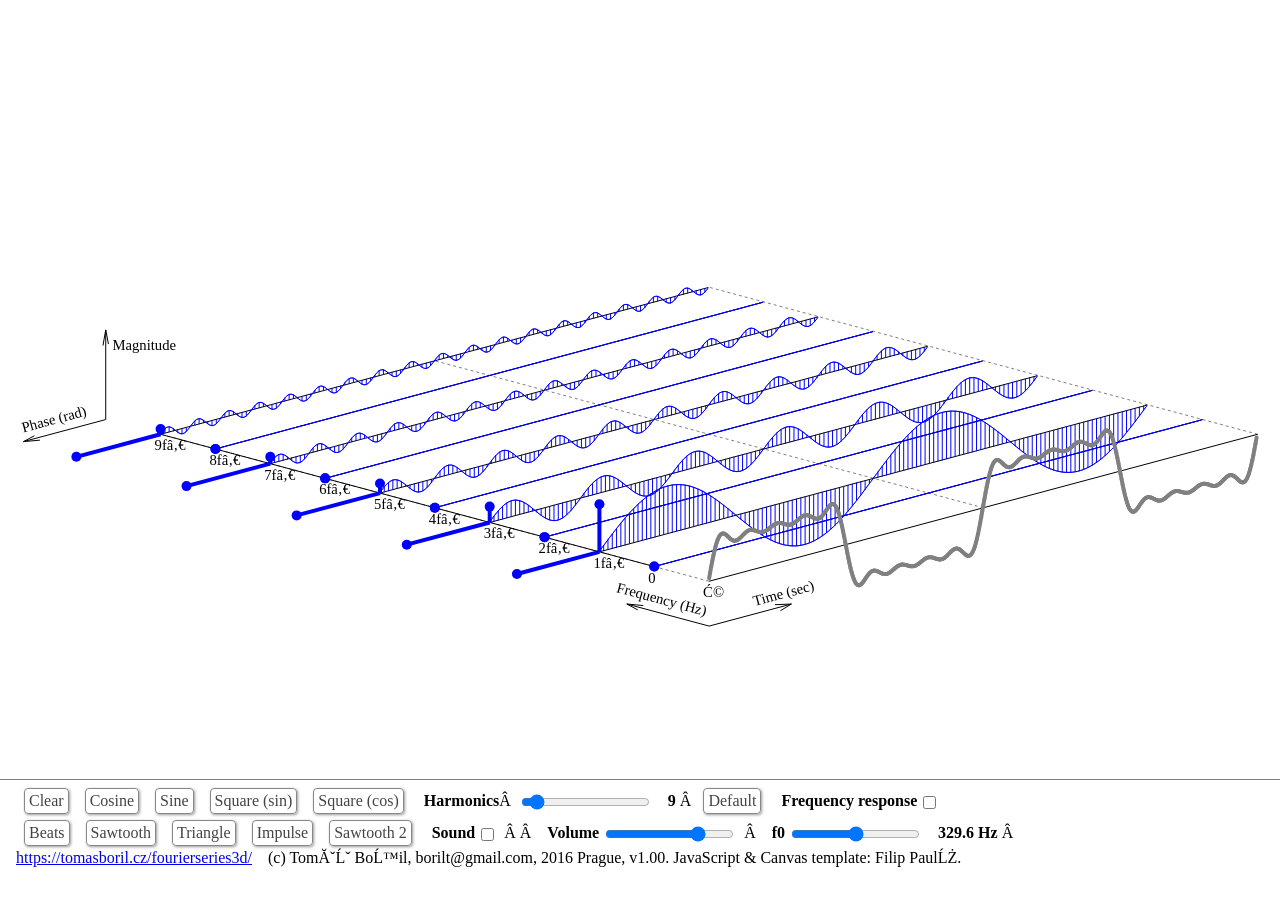
==== index.html @ 2957f72f "Create index.html" ====
<!DOCTYPE html>
<html>
    <head>
        <meta charset="UTF-8">
        <meta name="viewport" content="initial-scale=0.5">

		<style>
      * {
	margin: 0px;
	padding: 0px;
}

html, body {
	overflow: hidden;
}

label {
	display: inline-block;
	font-weight: bold;
	padding-left: 12px;
	/*width: 80px;*/  /* 120px */
}

label_normal {
	display: inline-block;
	font-weight: normal;
	padding-left: 12px;
}
a1 {
	display: inline-block;
	margin: 3px 8px;
	padding: 3px 4px;
	border: 1px solid #888;
	border-radius: 4px;
	box-shadow: 1px 1px 3px rgba(0,0,0,0.4);
	cursor: default;
	color: #444;
	text-decoration: none;
}
a1:hover {
	box-shadow: 1px 1px 1px rgba(0,0,0,0.8);	
	background-color: #eee;
	color: black;
}

a2 {
	display: inline-block;
	margin: 3px 8px;
	padding: 3px 40px;
	border: 1px solid #888;
	border-radius: 4px;
	box-shadow: 1px 1px 3px rgba(0,0,0,0.4);
	cursor: default;

	background-color: #eee;
	color: #444;
	text-decoration: none;
}
a2:hover {
	box-shadow: 1px 1px 1px rgba(0,0,0,0.8);
	background-color: #ddd;
	color: black;
}

input {
	margin: 3px 6px;
	vertical-align:middle;
}

.controlPanel {
	border-top: 1px solid rgba(0,0,0,0.5);
	padding: 5px 16px;
}
    </style>  
      
        <title>Fourier 3D interactive</title>
    </head>
    <body>
        <div id="main"></div>
		<script>
var Jazyk_cesky = 1;
var Jazyk_anglicky = 2;
var jazyk = Jazyk_anglicky;
var tutorialOn = false;
var tutorialLesson = 0;
		</script>
        <script charset="utf-8">
          !(function (e) {
  function t(n) {
    if (a[n]) return a[n].exports;
    var i = (a[n] = { exports: {}, id: n, loaded: !1 });
    return e[n].call(i.exports, i, i.exports, t), (i.loaded = !0), i.exports;
  }
  var a = {};
  return (t.m = e), (t.c = a), (t.p = ""), t(0);
})([
  function (e, t, a) {
    "use strict";
    function n(e) {
      return e && e.__esModule ? e : { default: e };
    }
    function i() {
      tn &&
        ((Ra = new tn()),
        (an = Ra.sampleRate),
        (lblFs.textContent = "fs: " + an + " Hz"),
        (qa = Ra.createOscillator()),
        (Ze = !!qa),
        (Ea = Ra.createGain()),
        Ea.connect(Ra.destination),
        qa.connect(Ea),
        Ea.gain.setValueAtTime(-1, Ra.currentTime),
        (Be = !1)),
        Ze &&
          ((Ve = !1),
          c(),
          Ea.gain.linearRampToValueAtTime(1, Ra.currentTime + qe),
          qa.connect(Ra.destination),
          qa.start());
    }
    function l() {
      Ze &&
        (Ne
          ? ((Be = !1),
            Ea.gain.setValueAtTime(-1, Ra.currentTime),
            f(),
            Ea.gain.linearRampToValueAtTime(1, Ra.currentTime + qe))
          : (Be ||
              (Ea.gain.setValueAtTime(1, Ra.currentTime),
              Ea.gain.linearRampToValueAtTime(-1, Ra.currentTime + Ee)),
            (Be = !0)));
    }
    function r(e) {
      return 0 == e ? 0 : Math.pow(10, (rn * (e - ln)) / 20);
    }
    function o(e) {
      if (e < 1e-10) return 0;
      var t = Math.round((20 * Math.log10(e)) / rn + ln);
      return t < 0 && (t = 0), t > ln && (t = ln), t;
    }
    function s(e) {
      return 440 * Math.pow(2, (1 * (e - 30)) / 12);
    }
    function f() {
      c();
    }
    function c() {
      if (gn) return void ee();
      if (nn * (Et - 1) >= an / 2)
        return (
          (Et = Math.floor(an / 2.000001 / nn + 1)),
          (La = Et),
          (lblHarmonicke.textContent = Et - 1),
          (harmonicSlider.value = Et),
          void v()
        );
      for (var e = 1.2, t = !1, a = 0, n = 0.9999999999, i = 0; i < bt; i++)
        Ge && De
          ? (Mt[2 * i] = (Tt[i] / bt / e) * on)
          : (Mt[2 * i] = (St[i] / bt / e) * on),
          (Mt[2 * i + 1] = 0),
          Mt[2 * i] * bt > n
            ? ((t = !0), (a = Math.max(a, Mt[2 * i] * bt)))
            : Mt[2 * i] * bt < -n &&
              ((t = !0), (a = Math.max(a, -Mt[2 * i] * bt)));
      if (t) {
        (on = (on / a) * n * n), (volumeSlider.value = o(on));
        for (var l = 0; l < bt; l++)
          Ge
            ? (Mt[2 * l] = (Tt[l] / bt / e) * on)
            : (Mt[2 * l] = (St[l] / bt / e) * on),
            (Mt[2 * l + 1] = 0);
      }
      Ct.transform(Mt, !1), (qa.frequency.value = nn);
      var r = new Float32Array(Et),
        s = new Float32Array(Et);
      (r[0] = 0), (s[0] = 0);
      for (var f = 1; f < Et; f++) (r[f] = Mt[2 * f]), (s[f] = Mt[2 * f + 1]);
      var c = Ra.createPeriodicWave(r, s, { disableNormalization: !0 });
      qa.setPeriodicWave(c);
    }
    function u(e, t, a) {
      e.beginPath(), e.moveTo(t[0], t[1]), e.lineTo(a[0], a[1]), e.stroke();
    }
    function y() {
      (Wt = Le.default.getWidth()),
        (Ft = Le.default.getHeight()),
        sn ||
          ((Za = document.createElement("canvas")),
          (Za.width = Wt),
          (Za.height = Ft),
          (sn = !0),
          (Dt = Wt),
          (Ht = Ft)),
        (Dt == Wt && Ht == Ft) ||
          ((Dt = Wt), (Ht = Ft), (Za.width = Wt), (Za.height = Ft));
      var e = Za.getContext("2d");
      if (
        ((e.fillStyle = et),
        e.beginPath(),
        e.rect(0, 0, Wt, Ft),
        e.fill(),
        Ot !== !1)
      ) {
        var t,
          a,
          n,
          i,
          l = e.getLineDash();
        e.setLineDash([3, 3]), (e.strokeStyle = lt);
        for (var r = 0; r <= Vt; r++)
          (t = I(($t / Vt) * r, 0, 0)),
            (a = I(($t / Vt) * r, $t * (Zt / qt), 0)),
            u(e, [t.X, t.Y], [a.X, a.Y]);
        e.setLineDash(l);
        var o = I(0, 0, 0),
          s = I($t, 0, 0),
          f = I(0, $t / qt, 0),
          c = I($t, $t / qt, 0),
          y = I(0, $t, 0);
        tutorialOn && 14 == tutorialLesson && (y = I(0, $t + ea, 0)),
          (e.strokeStyle = rt),
          u(e, [o.X, o.Y], [s.X, s.Y]),
          u(e, [f.X, f.Y], [c.X, c.Y]),
          u(e, [f.X, f.Y], [y.X, y.Y]);
        var v, p, z, Y, g, X, m, b, w, P;
        if (
          ((v = I(0, 0, ta * na)),
          (p = I($t, 0, ta * na)),
          (z = I($t, 0, -ta * na)),
          (Y = I(0, 0, -ta * na)),
          (g = I($t / 2, 0, ta * na)),
          (X = I($t / 2, 0, -ta * na)),
          (m = I($t / 4, 0, ta * na)),
          (b = I($t / 4, 0, -ta * na)),
          (w = I((3 * $t) / 4, 0, ta * na)),
          (P = I((3 * $t) / 4, 0, -ta * na)),
          (fa[0] = v.X),
          (ca[0] = v.Y),
          (fa[1] = p.X),
          (ca[1] = p.Y),
          (fa[2] = z.X),
          (ca[2] = z.Y),
          (fa[3] = Y.X),
          (ca[3] = Y.Y),
          da)
        ) {
          (e.strokeStyle = at),
            u(e, [v.X, v.Y], [p.X, p.Y]),
            u(e, [p.X, p.Y], [z.X, z.Y]),
            u(e, [z.X, z.Y], [Y.X, Y.Y]),
            u(e, [Y.X, Y.Y], [v.X, v.Y]);
          var _ = e.getLineDash();
          e.setLineDash([3, 3]),
            u(e, [g.X, g.Y], [X.X, X.Y]),
            u(e, [m.X, m.Y], [b.X, b.Y]),
            u(e, [w.X, w.Y], [P.X, P.Y]),
            e.setLineDash(_);
        }
        var j = e.lineCap;
        e.lineCap = "round";
        for (var J = $t / bt / Vt, T = 1; T <= Zt; T++) {
          1 != T &&
            ((t = I(0, (T / qt) * $t, 0)),
            (a = I((bt * Vt - 1) * J, (T / qt) * $t, 0)),
            (e.strokeStyle = rt),
            u(e, [t.X, t.Y], [a.X, a.Y]));
          var x;
          (x =
            T == Zt && Et > qt && (!tutorialOn || 14 != tutorialLesson)
              ? Ja
              : _a[T - 1]),
            (e.strokeStyle = it),
            (t = I(0, 0, 0));
          for (var A = 0; A < Vt; A++)
            for (var L = 0; L < bt; L++)
              0 === A &&
                0 === L &&
                (t = I((A * bt + L) * J, (T / qt) * $t, ta * x[L])),
                (a = I((A * bt + L) * J, (T / qt) * $t, ta * x[L])),
                u(e, [t.X, t.Y], [a.X, a.Y]),
                (t = a),
                L % (bt / Gt) === 0 &&
                  ((n = I((A * bt + L) * J, (T / qt) * $t, 0)),
                  u(e, [n.X, n.Y], [a.X, a.Y]));
        }
        (e.lineCap = j),
          (e = h(e)),
          (t = I(0, 0, 0)),
          (e.strokeStyle = nt),
          (j = e.lineCap);
        var C = e.lineWidth;
        (e.lineCap = "round"), (e.lineWidth = Ut);
        for (var W = 0; W < Vt; W++)
          for (var F = 0; F < bt; F++)
            0 !== W || 0 !== F
              ? ((a = I((W * bt + F) * J, 0, ta * Pa[F])),
                u(e, [t.X, t.Y], [a.X, a.Y]),
                (t = a))
              : (t = I((W * bt + F) * J, 0, ta * Pa[F]));
        (e.lineCap = j),
          (e.lineWidth = C),
          (e.strokeStyle = ot),
          (e.fillStyle = ot),
          (e.font = Qe),
          e.fillText("Ć©", o.X - st * ea, o.Y + ft * ea),
          (t = I(0, 0, -0.6 * ea)),
          (a = I(1.5 * ea, 0, -0.6 * ea)),
          (n = I(1.5 * ea - 0.2 * ea, 0, -0.6 * ea - 0.05 * ea)),
          (i = I(1.5 * ea - 0.3 * ea, 0, -0.6 * ea + 0.05 * ea)),
          (e.strokeStyle = ot),
          u(e, [t.X, t.Y], [a.X, a.Y]),
          u(e, [a.X, a.Y], [n.X, n.Y]),
          u(e, [a.X, a.Y], [i.X, i.Y]),
          e.save(),
          e.translate(i.X, i.Y),
          e.rotate((-15 / 180) * Math.PI);
        var D = "";
        jazyk == Jazyk_anglicky
          ? (D = "Time (sec)")
          : jazyk == Jazyk_cesky && (D = "ÄŚas (s)"),
          e.fillText(D, -100 * ea, -20 * ea),
          e.restore(),
          (t = I(0, 0, -0.6 * ea)),
          (a = I(0, 1.5 * ea, -0.6 * ea)),
          (n = I(-0.1 * ea, 1.5 * ea - 0.3 * ea, -0.6 * ea)),
          (i = I(0.1 * ea, 1.5 * ea - 0.2 * ea, -0.6 * ea)),
          (e.strokeStyle = ot),
          u(e, [t.X, t.Y], [a.X, a.Y]),
          u(e, [a.X, a.Y], [n.X, n.Y]),
          u(e, [a.X, a.Y], [i.X, i.Y]),
          e.save(),
          e.translate(i.X, i.Y),
          e.rotate((15 / 180) * Math.PI);
        var H = "";
        jazyk == Jazyk_anglicky
          ? (H = "Frequency (Hz)")
          : jazyk == Jazyk_cesky && (H = "Frekvence (Hz)"),
          e.fillText(H, -150 * ea, -30 * ea),
          e.restore(),
          (t = I(0, $t + ea, 0)),
          (a = I(0, $t + ea, 1.2 * ea)),
          (n = I(0 - 0.05 * ea, $t + ea, 1.2 * ea - 0.2 * ea)),
          (i = I(0 + 0.05 * ea, $t + ea, 1.2 * ea - 0.2 * ea)),
          (e.strokeStyle = ot),
          u(e, [t.X, t.Y], [a.X, a.Y]),
          u(e, [a.X, a.Y], [n.X, n.Y]),
          u(e, [a.X, a.Y], [i.X, i.Y]);
        var O = "";
        jazyk == Jazyk_anglicky
          ? (O = "Magnitude")
          : jazyk == Jazyk_cesky && (O = "Amplituda"),
          e.fillText(O, i.X + 20 * ea, i.Y + 30 * ea),
          (t = I(0, $t + ea, 0)),
          (a = I(-1.5 * ea, $t + ea, 0)),
          (n = I(-1.5 * ea + 0.2 * ea, $t + ea - 0.1 * ea, 0)),
          (i = I(-1.5 * ea + 0.3 * ea, $t + ea + 0.1 * ea, 0)),
          (e.strokeStyle = ot),
          u(e, [t.X, t.Y], [a.X, a.Y]),
          u(e, [a.X, a.Y], [n.X, n.Y]),
          u(e, [a.X, a.Y], [i.X, i.Y]),
          e.save(),
          e.translate(i.X, i.Y),
          e.rotate((-15 / 180) * Math.PI);
        var R = "";
        if (
          (jazyk == Jazyk_anglicky
            ? (R = "Phase (rad)")
            : jazyk == Jazyk_cesky && (R = "FĂˇze (rad)"),
          e.fillText(R, -50 * ea, -30 * ea),
          e.restore(),
          tutorialOn &&
            ((e.font = $e),
            De
              ? e.fillText(Rt, o.X, Ft / 2)
              : e.fillText(Rt, o.X - 100, Ft - 20),
            (e.font = Qe)),
          De &&
            ((e = k(e)),
            (l = e.getLineDash()),
            e.setLineDash([3, 3]),
            (e.strokeStyle = Xt),
            (t = I(0, $t * (1 / Aa), 0, 2)),
            (a = I(0, $t * (Ca / Aa), 0, 2)),
            u(e, [t.X, t.Y], [a.X, a.Y]),
            e.setLineDash(l),
            (f = I(0, $t / Aa, 0, 2)),
            (y = I(0, $t, 0, 2)),
            (e.strokeStyle = mt),
            u(e, [f.X, f.Y], [y.X, y.Y])),
          De)
        ) {
          (l = e.getLineDash()), e.setLineDash([3, 3]), (e.strokeStyle = vt);
          for (var q = 0; q <= Vt; q++)
            (t = I(($t / Vt) * q, 0, 0, 3)),
              (a = I(($t / Vt) * q, $t * (Zt / qt), 0, 3)),
              u(e, [t.X, t.Y], [a.X, a.Y]);
          e.setLineDash(l),
            (o = I(0, 0, 0, 3)),
            (s = I($t, 0, 0, 3)),
            (f = I(0, $t / qt, 0, 3)),
            (c = I($t, $t / qt, 0, 3)),
            (y = I(0, $t, 0, 3)),
            (e.strokeStyle = pt),
            u(e, [o.X, o.Y], [s.X, s.Y]),
            u(e, [f.X, f.Y], [c.X, c.Y]),
            u(e, [f.X, f.Y], [y.X, y.Y]),
            (j = e.lineCap),
            (e.lineCap = "round"),
            (J = $t / bt / Vt);
          for (var E = 1; E <= Zt; E++) {
            1 != E &&
              ((t = I(0, (E / qt) * $t, 0, 3)),
              (a = I((bt * Vt - 1) * J, (E / qt) * $t, 0, 3)),
              (e.strokeStyle = pt),
              u(e, [t.X, t.Y], [a.X, a.Y])),
              (x = E == Zt && Et > qt ? At : xt[E - 1]),
              (e.strokeStyle = dt),
              (t = I(0, 0, 0, 3));
            for (var Z = 0; Z < Vt; Z++)
              for (var V = 0; V < bt; V++)
                0 === Z &&
                  0 === V &&
                  (t = I((Z * bt + V) * J, (E / qt) * $t, ta * x[V], 3)),
                  (a = I((Z * bt + V) * J, (E / qt) * $t, ta * x[V], 3)),
                  u(e, [t.X, t.Y], [a.X, a.Y]),
                  (t = a),
                  V % (bt / Gt) === 0 &&
                    ((n = I((Z * bt + V) * J, (E / qt) * $t, 0, 3)),
                    u(e, [n.X, n.Y], [a.X, a.Y]));
          }
          (e.lineCap = j),
            (e = d(e)),
            (t = I(0, 0, 0, 3)),
            (e.strokeStyle = kt),
            (j = e.lineCap),
            (C = e.lineWidth),
            (e.lineCap = "round"),
            (e.lineWidth = Ut);
          for (var N = 0; N < Vt; N++)
            for (var B = 0; B < bt; B++)
              0 !== N || 0 !== B
                ? ((a = I((N * bt + B) * J, 0, ta * Tt[B], 3)),
                  u(e, [t.X, t.Y], [a.X, a.Y]),
                  (t = a))
                : (t = I((N * bt + B) * J, 0, ta * Tt[B], 3));
          (e.lineCap = j),
            (e.lineWidth = C),
            (e.strokeStyle = zt),
            (e.fillStyle = zt),
            (e.font = Qe),
            e.fillText("Ć©", o.X - st * ea, o.Y + ft * ea),
            (t = I(0, 0, -0.6 * ea, 3)),
            (a = I(1.5 * ea, 0, -0.6 * ea, 3)),
            (n = I(1.5 * ea - 0.2 * ea, 0, -0.6 * ea - 0.05 * ea, 3)),
            (i = I(1.5 * ea - 0.3 * ea, 0, -0.6 * ea + 0.05 * ea, 3)),
            (e.strokeStyle = zt),
            u(e, [t.X, t.Y], [a.X, a.Y]),
            u(e, [a.X, a.Y], [n.X, n.Y]),
            u(e, [a.X, a.Y], [i.X, i.Y]),
            e.save(),
            e.translate(i.X, i.Y),
            e.rotate((-15 / 180) * Math.PI),
            (D = ""),
            jazyk == Jazyk_anglicky
              ? (D = "Time (sec)")
              : jazyk == Jazyk_cesky && (D = "ÄŚas (s)"),
            e.fillText(D, -100 * ea, -20 * ea),
            e.restore(),
            (t = I(0, 0, -0.6 * ea, 3)),
            (a = I(0, 1.5 * ea, -0.6 * ea, 3)),
            (n = I(-0.1 * ea, 1.5 * ea - 0.3 * ea, -0.6 * ea, 3)),
            (i = I(0.1 * ea, 1.5 * ea - 0.2 * ea, -0.6 * ea, 3)),
            (e.strokeStyle = zt),
            u(e, [t.X, t.Y], [a.X, a.Y]),
            u(e, [a.X, a.Y], [n.X, n.Y]),
            u(e, [a.X, a.Y], [i.X, i.Y]),
            e.save(),
            e.translate(i.X, i.Y),
            e.rotate((15 / 180) * Math.PI),
            (H = ""),
            jazyk == Jazyk_anglicky
              ? (H = "Frequency (Hz)")
              : jazyk == Jazyk_cesky && (H = "Frekvence (Hz)"),
            e.fillText(H, -150 * ea, -30 * ea),
            e.restore(),
            (t = I(0, $t + ea, 0, 3)),
            (a = I(0, $t + ea, 1.2 * ea, 3)),
            (n = I(0 - 0.05 * ea, $t + ea, 1.2 * ea - 0.2 * ea, 3)),
            (i = I(0 + 0.05 * ea, $t + ea, 1.2 * ea - 0.2 * ea, 3)),
            (e.strokeStyle = zt),
            u(e, [t.X, t.Y], [a.X, a.Y]),
            u(e, [a.X, a.Y], [n.X, n.Y]),
            u(e, [a.X, a.Y], [i.X, i.Y]),
            (O = ""),
            jazyk == Jazyk_anglicky
              ? (O = "Magnitude")
              : jazyk == Jazyk_cesky && (O = "Amplituda"),
            e.fillText(O, i.X + 20 * ea, i.Y + 30 * ea),
            (t = I(0, $t + ea, 0, 3)),
            (a = I(-1.5 * ea, $t + ea, 0, 3)),
            (n = I(-1.5 * ea + 0.2 * ea, $t + ea - 0.1 * ea, 0, 3)),
            (i = I(-1.5 * ea + 0.3 * ea, $t + ea + 0.1 * ea, 0, 3)),
            (e.strokeStyle = zt),
            u(e, [t.X, t.Y], [a.X, a.Y]),
            u(e, [a.X, a.Y], [n.X, n.Y]),
            u(e, [a.X, a.Y], [i.X, i.Y]),
            e.save(),
            e.translate(i.X, i.Y),
            e.rotate((-15 / 180) * Math.PI),
            (R = ""),
            jazyk == Jazyk_anglicky
              ? (R = "Phase (rad)")
              : jazyk == Jazyk_cesky && (R = "FĂˇze (rad)"),
            e.fillText(R, -50 * ea, -30 * ea),
            e.restore();
        }
        if (He) {
          for (var G = 0; G < bt; G++)
            (Mt[2 * G] = St[G] / bt), (Mt[2 * G + 1] = 0);
          Ct.transform(Mt, !1), (Y = I(0, 0, 0.2));
          for (var K = 0; K < Et; K++) {
            var U = 2 * S(Mt[2 * K], Mt[2 * K + 1]),
              Q = M(Mt[2 * K], Mt[2 * K + 1]);
            Q < 0 ? (Q += 2 * Math.PI) : Q >= 2 * Math.PI && (Q -= 2 * Math.PI),
              e.fillText(
                "a(" +
                  K.toString() +
                  ") = " +
                  U.toFixed(5) +
                  "    ph(" +
                  K.toString() +
                  ") = " +
                  (Q / Math.PI).toFixed(5) +
                  "Ď€",
                20,
                Y.Y + 15 * (K + 1)
              );
          }
        }
        var $ = Le.default.context;
        $.drawImage(Za, 0, 0);
      }
    }
    function h(e) {
      var t, a, n, i, l, r, o;
      e.font = Qe;
      for (var s, f = 1; f <= Zt; f++) {
        if (
          ((s =
            tutorialOn && 14 == tutorialLesson && f > 1
              ? (1 << (f - 2)) + 1
              : f),
          (t = I(0, (f / qt) * $t, 0)),
          !(f == Zt && Et > qt) || (tutorialOn && 14 == tutorialLesson))
        ) {
          if (
            ((a = I(0, (f / qt) * $t, ta * wt[s - 1])),
            (n = I(((-Pt[s - 1] / Math.PI) * $t) / qt, (f / qt) * $t, 0)),
            f - 1 == ua && f - 1 != ya)
          ) {
            f - 1 == ya
              ? ((e.strokeStyle = at), (e.fillStyle = at))
              : ((e.strokeStyle = tt), (e.fillStyle = tt)),
              e.beginPath(),
              e.arc(n.X, n.Y, Qt / 2, 0, 2 * Math.PI),
              e.fill();
            var c = e.lineWidth;
            (e.lineWidth = Ut),
              u(e, [t.X, t.Y], [n.X, n.Y]),
              (e.lineWidth = c),
              f - 1 == ua
                ? ((e.strokeStyle = at), (e.fillStyle = at))
                : ((e.strokeStyle = tt), (e.fillStyle = tt)),
              e.beginPath(),
              e.arc(a.X, a.Y, Qt / 2, 0, 2 * Math.PI),
              e.fill(),
              (c = e.lineWidth),
              (e.lineWidth = Ut),
              u(e, [t.X, t.Y], [a.X, a.Y]),
              (e.lineWidth = c);
          } else {
            f - 1 == ua
              ? ((e.strokeStyle = at), (e.fillStyle = at))
              : ((e.strokeStyle = tt), (e.fillStyle = tt)),
              e.beginPath(),
              e.arc(a.X, a.Y, Qt / 2, 0, 2 * Math.PI),
              e.fill();
            var y = e.lineWidth;
            (e.lineWidth = Ut),
              u(e, [t.X, t.Y], [a.X, a.Y]),
              (e.lineWidth = y),
              f - 1 == ya
                ? ((e.strokeStyle = at), (e.fillStyle = at))
                : ((e.strokeStyle = tt), (e.fillStyle = tt)),
              e.beginPath(),
              e.arc(n.X, n.Y, Qt / 2, 0, 2 * Math.PI),
              e.fill(),
              (y = e.lineWidth),
              (e.lineWidth = Ut),
              u(e, [t.X, t.Y], [n.X, n.Y]),
              (e.lineWidth = y);
          }
          (i = I(0, ((f + aa) / qt) * $t, 0)),
            (l = I(0, ((f - aa) / qt) * $t, 0)),
            (r = I(0, ((f - aa) / qt) * $t, ta * na)),
            (o = I(0, ((f + aa) / qt) * $t, ta * na)),
            (ia[f - 1][0] = i.X),
            (la[f - 1][0] = i.Y),
            (ia[f - 1][1] = l.X),
            (la[f - 1][1] = l.Y),
            (ia[f - 1][2] = r.X),
            (la[f - 1][2] = r.Y),
            (ia[f - 1][3] = o.X),
            (la[f - 1][3] = o.Y),
            yt &&
              f - 1 == ua &&
              ((e.strokeStyle = at),
              (e.fillStyle = at),
              u(e, [i.X, i.Y], [l.X, l.Y]),
              u(e, [l.X, l.Y], [r.X, r.Y]),
              u(e, [r.X, r.Y], [o.X, o.Y]),
              u(e, [o.X, o.Y], [i.X, i.Y]),
              e.fillText(wt[f - 1].toFixed(3), i.X, l.Y - 4 * (i.Y - l.Y))),
            1 == f && (ba = na / (i.Y - o.Y) / ma),
            (i = I(0, ((f + aa) / qt) * $t, 0)),
            (l = I(0, ((f - aa) / qt) * $t, 0)),
            (r = I((-2 * $t) / qt, ((f - aa) / qt) * $t, 0)),
            (o = I((-2 * $t) / qt, ((f + aa) / qt) * $t, 0)),
            (ra[f - 1][0] = i.X),
            (oa[f - 1][0] = i.Y),
            (ra[f - 1][1] = l.X),
            (oa[f - 1][1] = l.Y),
            (ra[f - 1][2] = r.X),
            (oa[f - 1][2] = r.Y),
            (ra[f - 1][3] = o.X),
            (oa[f - 1][3] = o.Y),
            yt &&
              f - 1 == ya &&
              ((e.strokeStyle = at),
              (e.fillStyle = at),
              u(e, [i.X, i.Y], [l.X, l.Y]),
              u(e, [l.X, l.Y], [r.X, r.Y]),
              u(e, [r.X, r.Y], [o.X, o.Y]),
              u(e, [o.X, o.Y], [i.X, i.Y]),
              e.fillText(
                (Pt[f - 1] / Math.PI).toFixed(3) + "Ď€",
                o.X,
                r.Y - 2 * (o.Y - r.Y)
              )),
            1 == f && (Sa = (2 * Math.PI) / (i.X - o.X) / ma);
        }
        e.fillStyle = ot;
        var h;
        (h =
          1 == f
            ? "0"
            : (!tutorialOn || 14 != tutorialLesson) && f == Zt && Et > qt
            ? "Ć©" + qt.toString() + "-" + (Et - 1).toString() + "fâ‚€"
            : (s - 1).toString() + "fâ‚€"),
          f == Zt && Et > qt
            ? e.fillText(h, t.X - ct * ea, t.Y + ut * ea)
            : e.fillText(h, t.X - st * ea, t.Y + ft * ea);
      }
      return e;
    }
    function k(e) {
      var t, a, n, i, l, r, o;
      e.font = Qe;
      for (var s = 1; s <= Ca; s++) {
        if (
          ((t = I(0, (s / Aa) * $t, 0, 2)),
          (a = I(0, (s / Aa) * $t, ta * xa[s - 1], 2)),
          (n = I(((-Ia[s - 1] / Math.PI) * $t) / Aa, (s / Aa) * $t, 0, 2)),
          s - 1 == Ga && s - 1 != Ka)
        ) {
          s - 1 == Ka
            ? ((e.strokeStyle = gt), (e.fillStyle = gt))
            : ((e.strokeStyle = Yt), (e.fillStyle = Yt)),
            e.beginPath(),
            e.arc(n.X, n.Y, Qt / 2, 0, 2 * Math.PI),
            e.fill();
          var f = e.lineWidth;
          (e.lineWidth = Ut),
            u(e, [t.X, t.Y], [n.X, n.Y]),
            (e.lineWidth = f),
            s - 1 == Ga
              ? ((e.strokeStyle = gt), (e.fillStyle = gt))
              : ((e.strokeStyle = Yt), (e.fillStyle = Yt)),
            e.beginPath(),
            e.arc(a.X, a.Y, Qt / 2, 0, 2 * Math.PI),
            e.fill(),
            (f = e.lineWidth),
            (e.lineWidth = Ut),
            u(e, [t.X, t.Y], [a.X, a.Y]),
            (e.lineWidth = f);
        } else {
          s - 1 == Ga
            ? ((e.strokeStyle = gt), (e.fillStyle = gt))
            : ((e.strokeStyle = Yt), (e.fillStyle = Yt)),
            e.beginPath(),
            e.arc(a.X, a.Y, Qt / 2, 0, 2 * Math.PI),
            e.fill();
          var c = e.lineWidth;
          (e.lineWidth = Ut),
            u(e, [t.X, t.Y], [a.X, a.Y]),
            (e.lineWidth = c),
            s - 1 == Ka
              ? ((e.strokeStyle = gt), (e.fillStyle = gt))
              : ((e.strokeStyle = Yt), (e.fillStyle = Yt)),
            e.beginPath(),
            e.arc(n.X, n.Y, Qt / 2, 0, 2 * Math.PI),
            e.fill(),
            (c = e.lineWidth),
            (e.lineWidth = Ut),
            u(e, [t.X, t.Y], [n.X, n.Y]),
            (e.lineWidth = c);
        }
        (i = I(0, ((s + aa) / Aa) * $t, 0, 2)),
          (l = I(0, ((s - aa) / Aa) * $t, 0, 2)),
          (r = I(0, ((s - aa) / Aa) * $t, ta * na, 2)),
          (o = I(0, ((s + aa) / Aa) * $t, ta * na, 2)),
          (Wa[s - 1][0] = i.X),
          (Fa[s - 1][0] = i.Y),
          (Wa[s - 1][1] = l.X),
          (Fa[s - 1][1] = l.Y),
          (Wa[s - 1][2] = r.X),
          (Fa[s - 1][2] = r.Y),
          (Wa[s - 1][3] = o.X),
          (Fa[s - 1][3] = o.Y),
          yt &&
            s - 1 == Ga &&
            ((e.strokeStyle = gt),
            (e.fillStyle = gt),
            u(e, [i.X, i.Y], [l.X, l.Y]),
            u(e, [l.X, l.Y], [r.X, r.Y]),
            u(e, [r.X, r.Y], [o.X, o.Y]),
            u(e, [o.X, o.Y], [i.X, i.Y]),
            e.fillText(xa[s - 1].toFixed(3), i.X, l.Y - 4 * (i.Y - l.Y))),
          1 == s && ($a = na / (i.Y - o.Y) / ma),
          (i = I(0, ((s + aa) / Aa) * $t, 0, 2)),
          (l = I(0, ((s - aa) / Aa) * $t, 0, 2)),
          (r = I((-2 * $t) / Aa, ((s - aa) / Aa) * $t, 0, 2)),
          (o = I((-2 * $t) / Aa, ((s + aa) / Aa) * $t, 0, 2)),
          (Da[s - 1][0] = i.X),
          (Ha[s - 1][0] = i.Y),
          (Da[s - 1][1] = l.X),
          (Ha[s - 1][1] = l.Y),
          (Da[s - 1][2] = r.X),
          (Ha[s - 1][2] = r.Y),
          (Da[s - 1][3] = o.X),
          (Ha[s - 1][3] = o.Y),
          yt &&
            s - 1 == Ka &&
            ((e.strokeStyle = gt),
            (e.fillStyle = gt),
            u(e, [i.X, i.Y], [l.X, l.Y]),
            u(e, [l.X, l.Y], [r.X, r.Y]),
            u(e, [r.X, r.Y], [o.X, o.Y]),
            u(e, [o.X, o.Y], [i.X, i.Y]),
            e.fillText(
              (Ia[s - 1] / Math.PI).toFixed(3) + "Ď€",
              o.X,
              r.Y - 2 * (o.Y - r.Y)
            )),
          1 == s && (en = (2 * Math.PI) / (i.X - o.X) / ma),
          (e.fillStyle = ot);
        var y;
        (y =
          1 == s
            ? "0"
            : s == Ca && La > Aa
            ? "Ć©" + Aa.toString() + "-" + (La - 1).toString() + "fâ‚€"
            : (s - 1).toString() + "fâ‚€"),
          s == Ca && La > Aa
            ? e.fillText(y, t.X - ct * ea, t.Y + ut * ea)
            : e.fillText(y, t.X - st * ea, t.Y + ft * ea);
      }
      return e;
    }
    function d(e) {
      var t, a, n;
      e.font = Qe;
      for (var i = 1; i <= Zt; i++) {
        if (((t = I(0, (i / qt) * $t, 0, 3)), !(i == Zt && Et > qt))) {
          (a = I(0, (i / qt) * $t, ta * jt[i - 1], 3)),
            (n = I(((-Jt[i - 1] / Math.PI) * $t) / qt, (i / qt) * $t, 0, 3)),
            (e.strokeStyle = ht),
            (e.fillStyle = ht),
            e.beginPath(),
            e.arc(n.X, n.Y, Qt / 2, 0, 2 * Math.PI),
            e.fill();
          var l = e.lineWidth;
          (e.lineWidth = Ut),
            u(e, [t.X, t.Y], [n.X, n.Y]),
            (e.lineWidth = l),
            (e.strokeStyle = ht),
            (e.fillStyle = ht),
            e.beginPath(),
            e.arc(a.X, a.Y, Qt / 2, 0, 2 * Math.PI),
            e.fill(),
            (l = e.lineWidth),
            (e.lineWidth = Ut),
            u(e, [t.X, t.Y], [a.X, a.Y]),
            (e.lineWidth = l);
        }
        e.fillStyle = zt;
        var r;
        (r =
          1 == i
            ? "0"
            : i == Zt && Et > qt
            ? "Ć©" + qt.toString() + "-" + (Et - 1).toString() + "fâ‚€"
            : (i - 1).toString() + "fâ‚€"),
          i == Zt && Et > qt
            ? e.fillText(r, t.X - ct * ea, t.Y + ut * ea)
            : e.fillText(r, t.X - st * ea, t.Y + ft * ea);
      }
      return e;
    }
    function v() {
      for (
        var e = arguments.length > 0 && void 0 !== arguments[0] && arguments[0],
          t = 0;
        t < bt;
        t++
      )
        (Mt[2 * t] = St[t] / bt), (Mt[2 * t + 1] = 0);
      Ct.transform(Mt, !1),
        (Ta = Mt.slice(0)),
        (Zt = tutorialOn && 14 == tutorialLesson ? 11 : Math.min(qt, Et)),
        (Ca = Zt),
        (wt[0] = S(Mt[0], Mt[1])),
        (Pt[0] = M(Mt[0], Mt[1])),
        Math.abs(wt[0]) < Kt
          ? (Pt[0] = 0)
          : Pt[0] < 0
          ? (Pt[0] += 2 * Math.PI)
          : Pt[0] >= 2 * Math.PI && (Pt[0] -= 2 * Math.PI),
        Math.abs(Pt[0] - 2 * Math.PI) < Kt && (Pt[0] = 0);
      for (var a = 1; a < Zt; a++)
        (n = tutorialOn && 14 == tutorialLesson ? 1 << (a - 1) : a),
          (wt[n] = 2 * S(Mt[2 * n], Mt[2 * n + 1])),
          (Pt[n] = M(Mt[2 * n], Mt[2 * n + 1])),
          Math.abs(wt[n]) < Kt
            ? (Pt[n] = 0)
            : Pt[n] < 0
            ? (Pt[n] += 2 * Math.PI)
            : Pt[n] >= 2 * Math.PI && (Pt[n] -= 2 * Math.PI),
          Math.abs(Pt[n] - 2 * Math.PI) < Kt && (Pt[n] = 0);
      for (var n, i = 0; i < Zt; i++) {
        n = tutorialOn && 14 == tutorialLesson ? 1 << (i - 1) : i;
        for (var l = 0; l < bt; l++)
          _a[i][l] = wt[n] * Math.cos((2 * Math.PI * n * l) / bt + Pt[n]);
      }
      for (var r = 0; r < bt - (2 * Et - 1); r++)
        (Mt[2 * Et + 2 * r] = 0), (Mt[2 * Et + 2 * r + 1] = 0);
      Ct.transform(Mt, !0);
      for (var o = 0; o < bt; o++) Pa[o] = Mt[2 * o];
      if ((!tutorialOn || 14 != tutorialLesson) && Et > qt) {
        for (var s = 0; s < qt; s++) (Ta[2 * s] = 0), (Ta[2 * s + 1] = 0);
        for (var c = 0; c < bt - (2 * Et - 1); c++)
          (Ta[2 * Et + 2 * c] = 0), (Ta[2 * Et + 2 * c + 1] = 0);
        for (var u = 0; u < qt - 1; u++)
          (Ta[2 * (u + bt - qt + 1)] = 0), (Ta[2 * (u + bt - qt + 1) + 1] = 0);
        Ct.transform(Ta, !0);
        for (var h = 0; h < bt; h++) Ja[h] = Ta[2 * h];
        (Zt += 1), (Ca = Zt);
      }
      De && b(), Ne && f(), (Ot = !0), e || y();
    }
    function p(e, t, a) {
      for (
        var n = arguments.length > 3 && void 0 !== arguments[3] && arguments[3],
          i = 0;
        i < bt;
        i++
      )
        (Mt[2 * i] = St[i] / bt), (Mt[2 * i + 1] = 0);
      if ((Ct.transform(Mt, !1), 0 !== e)) {
        var l = 0.5 * t * Math.cos(a),
          r = 0.5 * t * Math.sin(a);
        (Mt[2 * e] = l),
          (Mt[2 * e + 1] = r),
          (Mt[2 * (bt - e)] = l),
          (Mt[2 * (bt - e) + 1] = -r);
      } else (Mt[0] = a < Math.PI / 2 ? t : -t), (Mt[1] = 0);
      Ct.transform(Mt, !0);
      for (var o = 0; o < bt; o++) St[o] = Mt[2 * o];
      n || v();
    }
    function z(e, t) {
      (ua = e), (ya = t), (ha == ua && ka == ya) || ((ha = ua), (ka = ya), y());
    }
    function Y(e, t) {
      var a = Pt[e],
        n = 0.1 * Math.PI;
      (a += n * t), p(e, wt[e], a);
    }
    function g(e) {
      if (e > bt / 2) throw "harmonicsUvazuj <= N/2";
      (Et = e), (La = Et), v();
    }
    function X(e, t) {
      (Ga = e), (Ka = t), (Ua == Ga && Qa == Ka) || ((Ua = Ga), (Qa = Ka), y());
    }
    function m(e, t, a) {
      var n = arguments.length > 3 && void 0 !== arguments[3] && arguments[3];
      (xa[e] = t), (Ia[e] = a), n || b();
    }
    function b() {
      for (var e = 0; e < bt; e++)
        (_t[2 * e] = St[e] / bt), (_t[2 * e + 1] = 0);
      Ct.transform(_t, !1),
        (_t[0] = (Ia[0] < Math.PI / 2 ? 1 : -1) * xa[0] * _t[0]),
        (_t[1] = 0),
        (Zt = Math.min(qt, Et));
      for (var t = 1; t < Zt; t++) {
        var a = 2 * S(_t[2 * t], _t[2 * t + 1]),
          n = M(_t[2 * t], _t[2 * t + 1]);
        (a *= xa[t]), (n += Ia[t]);
        var i = 0.5 * a * Math.cos(n),
          l = 0.5 * a * Math.sin(n);
        (_t[2 * t] = i),
          (_t[2 * t + 1] = l),
          (_t[2 * (bt - t)] = i),
          (_t[2 * (bt - t) + 1] = -l);
      }
      for (var r = qt; r < bt / 2; r++) {
        var o = 2 * S(_t[2 * r], _t[2 * r + 1]),
          s = M(_t[2 * r], _t[2 * r + 1]);
        (o *= xa[Zt]), (s += Ia[Zt]);
        var c = 0.5 * o * Math.cos(s),
          u = 0.5 * o * Math.sin(s);
        (_t[2 * r] = c),
          (_t[2 * r + 1] = u),
          (_t[2 * (bt - r)] = c),
          (_t[2 * (bt - r) + 1] = -u);
      }
      (Lt = _t.slice(0)),
        (Zt = Math.min(qt, Et)),
        (Ca = Zt),
        (jt[0] = S(_t[0], _t[1])),
        (Jt[0] = M(_t[0], _t[1])),
        Math.abs(jt[0]) < Kt
          ? (Jt[0] = 0)
          : Jt[0] < 0
          ? (Jt[0] += 2 * Math.PI)
          : Jt[0] >= 2 * Math.PI && (Jt[0] -= 2 * Math.PI),
        Math.abs(Jt[0] - 2 * Math.PI) < Kt && (Jt[0] = 0);
      for (var h = 1; h < Zt; h++)
        (jt[h] = 2 * S(_t[2 * h], _t[2 * h + 1])),
          (Jt[h] = M(_t[2 * h], _t[2 * h + 1])),
          Math.abs(jt[h]) < Kt
            ? (Jt[h] = 0)
            : Jt[h] < 0
            ? (Jt[h] += 2 * Math.PI)
            : Jt[h] >= 2 * Math.PI && (Jt[h] -= 2 * Math.PI),
          Math.abs(Jt[h] - 2 * Math.PI) < Kt && (Jt[h] = 0);
      for (var k = 0; k < Zt; k++)
        for (var d = 0; d < bt; d++)
          xt[k][d] = jt[k] * Math.cos((2 * Math.PI * k * d) / bt + Jt[k]);
      for (var v = 0; v < bt - (2 * Et - 1); v++)
        (_t[2 * Et + 2 * v] = 0), (_t[2 * Et + 2 * v + 1] = 0);
      Ct.transform(_t, !0);
      for (var p = 0; p < bt; p++) Tt[p] = _t[2 * p];
      if (Et > qt) {
        for (var z = 0; z < qt; z++) (Lt[2 * z] = 0), (Lt[2 * z + 1] = 0);
        for (var Y = 0; Y < bt - (2 * Et - 1); Y++)
          (Lt[2 * Et + 2 * Y] = 0), (Lt[2 * Et + 2 * Y + 1] = 0);
        for (var g = 0; g < qt - 1; g++)
          (Lt[2 * (g + bt - qt + 1)] = 0), (Lt[2 * (g + bt - qt + 1) + 1] = 0);
        Ct.transform(Lt, !0);
        for (var X = 0; X < bt; X++) At[X] = Lt[2 * X];
        (Zt += 1), (Ca = Zt);
      }
      Ne && f(), y();
    }
    function S(e, t) {
      return Math.sqrt(e * e + t * t);
    }
    function M(e, t) {
      return Math.atan2(t, e);
    }
    function w() {
      (this.x = 0),
        (this.y = 0),
        (this.X = 0),
        (this.Y = 0),
        (this.prepocti = J);
    }
    function P() {
      (Va = De ? 1.2 : 2.583333),
        (Ba = De ? 1 : 3.3),
        (Na = Math.min(Wt, Ft * Va));
    }
    function _() {
      return De ? 0.3 : 1;
    }
    function j() {
      var e =
        arguments.length > 0 && void 0 !== arguments[0] ? arguments[0] : 0;
      De && 0 == e && (e = 1);
      var t = 0;
      return 1 == e ? (t = 0.4) : 2 == e ? (t = 0.22) : 3 == e && (t = -0.2), t;
    }
    function J() {
      var e =
        arguments.length > 0 && void 0 !== arguments[0] ? arguments[0] : 0;
      P();
      var t = _(),
        a = j(e);
      (this.X = ((this.x * Na) / Ba) * t + Wt * fn),
        (this.Y = ((-this.y * Na) / Ba) * t + (Ft - (a * Na) / Ba) * cn);
    }
    function T() {
      (this.x = 0),
        (this.y = 0),
        (this.z = 0),
        (this.X = 0),
        (this.Y = 0),
        (this.x2D = 0),
        (this.y2D = 0),
        (this.prepocti = x);
    }
    function x() {
      var e =
        arguments.length > 0 && void 0 !== arguments[0] ? arguments[0] : 0;
      P();
      var t = _(),
        a = j(e);
      (this.x2D = (((this.X - Wt * fn) / Na) * Ba) / t),
        (this.y2D = -((((this.Y - (Ft - (a * Na) / Ba) * cn) / Na) * Ba) / t));
    }
    function I(e, t, a) {
      var n =
          arguments.length > 3 && void 0 !== arguments[3] ? arguments[3] : 0,
        i = new w();
      return (
        (i.x = hn * e + kn * a + dn * t),
        (i.y = vn * e + pn * a + zn * t),
        i.prepocti(n),
        i
      );
    }
    function A(e, t) {
      var a = new T();
      return (
        (a.y = 0),
        (a.x = (pn * e - kn * t) / (hn * pn - kn * vn)),
        (a.z = -(vn * e - hn * t) / (hn * pn - kn * vn)),
        a
      );
    }
    function L(e, t, a, n, i) {
      var l = !1,
        r = t[0] - t[1],
        o = a[0] - a[1],
        s = t[2] - t[1],
        f = a[2] - a[1],
        c = n - t[1],
        u = i - a[1],
        y = r * f - o * s;
      if (0 != y) {
        var h = 1 / y,
          k = (c * f - s * u) * h,
          d = (r * u - c * o) * h;
        l = k > 0 && d > 0 && k < 1 && d < 1;
      }
      return l;
    }
    function s(e) {
      return 440 * Math.pow(2, (1 * (e - 30)) / 12);
    }
    function C(e) {
      if (((this.size = e), 0 !== (this.size & (this.size - 1))))
        throw "size must be power of two!";
      (this.wtabf = new Array(this.size).fill(0)),
        (this.wtabi = new Array(this.size).fill(0));
      for (var t = 0; t != this.size; t += 2) {
        var a = (Math.PI * t) / this.size;
        (this.wtabi[t] = Math.cos(a)),
          (this.wtabi[t + 1] = Math.sin(a)),
          (this.wtabf[t] = this.wtabi[t]),
          (this.wtabf[t + 1] = -this.wtabi[t + 1]);
      }
      this.transform = W;
    }
    function W(e, t) {
      for (var a = 0, n = 2 * this.size, i = 0; i != n; i += 2) {
        if (i > a) {
          var l = e[i];
          (e[i] = e[a]),
            (e[a] = l),
            (l = e[i + 1]),
            (e[i + 1] = e[a + 1]),
            (e[a + 1] = l);
        }
        for (var r = this.size; 0 !== (r & a); ) (a &= ~r), (r >>= 1);
        a |= r;
      }
      for (
        var o,
          s,
          f,
          c,
          u,
          y,
          h,
          k,
          d,
          v,
          p,
          z,
          Y = this.size << 1,
          g = t ? this.wtabi : this.wtabf,
          X = 0;
        X != n;
        X += 4
      )
        (h = e[X]),
          (k = e[X + 1]),
          (d = e[X + 2]),
          (v = e[X + 3]),
          (e[X] = h + d),
          (e[X + 1] = k + v),
          (e[X + 2] = h - d),
          (e[X + 3] = k - v);
      Y >>= 1;
      for (var m = t ? 1 : -1, b = 0; b != n; b += 8)
        (h = e[b]),
          (k = e[b + 1]),
          (d = e[b + 4]),
          (v = e[b + 5]),
          (e[b] = h + d),
          (e[b + 1] = k + v),
          (e[b + 4] = h - d),
          (e[b + 5] = k - v),
          (h = e[b + 2]),
          (k = e[b + 3]),
          (d = e[b + 6] * m),
          (v = e[b + 7] * m),
          (e[b + 2] = h - v),
          (e[b + 3] = k + d),
          (e[b + 6] = h + v),
          (e[b + 7] = k - d);
      for (Y >>= 1, o = 16; o <= n; o <<= 1) {
        (s = o >> 1), (Y >>= 1);
        for (var S = 0; S < n; S += o)
          for (f = 0, a = S; a != S + s; a += 2, f += Y)
            (u = g[f]),
              (y = g[f + 1]),
              (h = e[a]),
              (k = e[a + 1]),
              (c = a + s),
              (d = e[c]),
              (v = e[c + 1]),
              (p = d * u - v * y),
              (z = d * y + v * u),
              (e[a] = h + p),
              (e[a + 1] = k + z),
              (e[c] = h - p),
              (e[c + 1] = k - z);
      }
    }
    function F() {
      for (var e = 0; e < bt; e++) St[e] = 0;
    }
    function D() {
      for (var e = 0; e < bt; e++) St[e] = Math.cos((2 * Math.PI * e) / bt);
    }
    function H() {
      for (var e = 0; e < bt; e++) St[e] = Math.sin((2 * Math.PI * e) / bt);
    }
    function O() {
      for (var e = 0; e < bt / 2; e++) St[e] = 1;
      for (var t = bt / 2; t < bt; t++) St[t] = -1;
    }
    function R() {
      for (var e = 0; e < bt / 4; e++) St[e] = 1;
      for (var t = bt / 4; t < (3 * bt) / 4; t++) St[t] = -1;
      for (var a = (3 * bt) / 4; a < bt; a++) St[a] = 1;
    }
    function q() {
      for (var e = 0; e < bt; e++) St[e] = -e / (bt / 2) + 1;
    }
    function E() {
      for (var e = 0; e < bt / 2; e++)
        St[e] = 2 * (-e / (bt / 2) + 0.5 - 0.008);
      for (var t = bt / 2; t < bt; t++)
        St[t] = 2 * (-(t - bt / 2) / (bt / 2) + 0.5 - 0.008);
    }
    function Z() {
      for (var e = 0; e < bt / 2; e++) St[e] = 2 * (-e / (bt / 2) + 0.5);
      for (var t = bt / 2; t < bt; t++)
        St[t] = 2 * ((t - bt / 2) / (bt / 2) - 0.5);
    }
    function V() {
      for (var e = 0; e < 2 * bt; e++) Mt[e] = 0;
      (Mt[16] = 0.3),
        (Mt[18] = 0.3),
        (Mt[2 * (bt - 9)] = 0.3),
        (Mt[2 * (bt - 8)] = 0.3),
        Ct.transform(Mt, !0);
      for (var t = 0; t < bt; t++) St[t] = Mt[2 * t];
    }
    function N() {
      F();
      for (var e = (2 * bt) / 4; e < (3 * bt) / 4; e++)
        St[e] = 2 * Math.sin((2 * Math.PI * 4 * e) / bt);
    }
    function B(e) {
      ua >= 0
        ? p(ua, 1, Pt[ua])
        : ya >= 0
        ? p(ya, wt[ya], 0)
        : Ga >= 0
        ? m(Ga, 1, Ia[Ga])
        : Ka >= 0 && m(Ka, xa[Ka], 0);
    }
    function G(e) {
      (Yn = !1), (pa = !1), (Ma = -1), (wa = -1);
    }
    function K(e) {
      (Yn = !0),
        Oe &&
          ((pa = !0),
          (za = e[0]),
          (Ya = e[1]),
          ua >= 0
            ? ((ga = wt[ua]), (Xa = Pt[ua]))
            : ya >= 0
            ? ((ga = wt[ya]), (Xa = Pt[ya]))
            : Ga >= 0
            ? ((ga = xa[Ga]), (Xa = Ia[Ga]))
            : Ka >= 0 && ((ga = xa[Ka]), (Xa = Ia[Ka])));
    }
    function U(e) {
      if (Yn) {
        if (!Oe) return;
        if (pa) {
          var t = e[0] - za,
            a = e[1] - Ya;
          if (da) {
            (St = Pa.slice(0)),
              (Et = bt / 2),
              (La = Et),
              (harmonicSlider.value = Et),
              (lblHarmonicke.textContent = Et - 1);
            var n = new T();
            (n.X = e[0]), (n.Y = e[1]), n.prepocti();
            var i = A(n.x2D, n.y2D),
              l = $t / bt / Vt,
              r = 0,
              o = ((Vt - 1) * bt + (bt - 1)) * l;
            if (i.x < r || i.x > o) return;
            var s = (i.x / l + 0.5).toFixed() % bt,
              f = i.z / ta;
            if (
              (f > na && (f = na), f < -na && (f = -na), (St[s] = f), Ma != -1)
            ) {
              var c, u, h, k;
              if (
                (s <= Ma
                  ? ((c = s), (h = f), (u = Ma), (k = wa))
                  : ((c = Ma), (h = wa), (u = s), (k = f)),
                u - c < bt / 2)
              )
                for (var d = c + 1; d < u; d++)
                  St[d] = ((d - c) * (k - h)) / (u - c) + h;
              else {
                for (var Y = u + 1; Y < bt; Y++)
                  St[Y] = ((Y - u) * (h - k)) / (bt - u + c + 1) + k;
                for (var g = 0; g < c; g++)
                  St[g] = ((g + bt - u) * (h - k)) / (bt - u + c + 1) + k;
              }
            }
            v(), (Ma = s), (wa = f);
          } else if (ua >= 0) {
            var b = ga - a * ba;
            b < 0 && (b = 0), b > na && (b = na), p(ua, b, Xa);
          } else if (ya >= 0) {
            var S = Xa - t * Sa;
            S < 0 && (S = 0),
              S >= 2 * Math.PI && (S = 2 * Math.PI - Sa),
              p(ya, ga, S);
          } else if (Ga >= 0) {
            var M = ga - a * ba;
            M < 0 && (M = 0), M > na && (M = na), m(Ga, M, Xa);
          } else if (Ka >= 0) {
            var w = Xa - t * Sa;
            0 == Ka
              ? w >= Math.PI / 2
                ? (w = Math.PI)
                : w < Math.PI / 2 && (w = 0)
              : (w < 0 && (w = 0), w >= 2 * Math.PI && (w = 2 * Math.PI - Sa)),
              m(Ka, ga, w);
          }
        }
      } else {
        if (!Oe) return;
        if (!pa) {
          var P = e[0],
            _ = e[1],
            j = -1,
            J = -1;
          (da = L(4, fa, ca, P, _)), va != da && ((va = da), y());
          for (var x = Math.min(qt, Et), I = 0; I < x; I++)
            if (L(4, ia[I], la[I], P, _)) {
              j = I;
              break;
            }
          for (var C = 0; C < x; C++)
            if (L(4, ra[C], oa[C], P, _)) {
              J = C;
              break;
            }
          if ((z(j, J), De)) {
            (j = -1), (J = -1), (x = Ca);
            for (var W = 0; W < x; W++)
              if (L(4, Wa[W], Fa[W], P, _)) {
                j = W;
                break;
              }
            for (var F = 0; F < x; F++)
              if (L(4, Da[F], Ha[F], P, _)) {
                J = F;
                break;
              }
            X(j, J);
          }
        }
      }
    }
    function Q(e, t, a, n, i, l, r, o, s) {
      var f;
      (Re = !s),
        (f = t ? "inline" : "none"),
        (lblSnd.style.display = f),
        (checkSound.style.display = f),
        (volumeSlider.style.display = f),
        (lblHlasitost.style.display = f),
        (f = a ? "inline" : "none"),
        (f0Slider.style.display = f),
        (f = n ? "inline" : "none"),
        (lblF0.style.display = f),
        (lblTxtF0.style.display = f),
        (lblTxtHz.style.display = f),
        (f = r ? "inline" : "none"),
        (lblFreqResp.style.display = f),
        (checkFreqResp.style.display = f),
        (f = e ? "inline" : "none"),
        (btn1.style.display = f),
        (btn2.style.display = f),
        (btn3.style.display = f),
        (btn4.style.display = f),
        (btn5.style.display = f),
        (btn6.style.display = f),
        (btn7.style.display = f),
        (btn8.style.display = f),
        (btn9.style.display = f),
        (btn10.style.display = f),
        (f = i ? "inline" : "none"),
        (harmonicSlider.style.display = f),
        (btnDefault9.style.display = f),
        (f = l ? "inline" : "none"),
        (lblHarmonicke.style.display = f),
        (lblTxtHarmonicke.style.display = f),
        (Oe = o),
        0 == o &&
          ((ua = -1),
          (ya = -1),
          (da = !1),
          (De = !1),
          (ha = 0),
          (ka = 0),
          (va = !1),
          (Ga = -1),
          (Ka = -1),
          (Ua = -1),
          (Qa = -1)),
        y();
    }
    function $() {
      for (var e = 1; e < qt; e++) p(e, wt[e], Math.random() * Math.PI * 2, !0);
      v();
    }
    function ee() {
      qa.frequency.value = 1;
      var e = new Float32Array(442).fill(0),
        t = new Float32Array(442).fill(0);
      (e[439] = 0.2 * on), (e[441] = 0.2 * on);
      var a = Ra.createPeriodicWave(e, t, { disableNormalization: !0 });
      qa.setPeriodicWave(a);
    }
    function te() {
      checkSound.checked && !Ne && ((Ne = !0), l());
    }
    function ae() {
      checkSound.checked && ((Ne = !1), l());
    }
    function ne() {
      var e = 2e3,
        t = 0;
      if (1 == tutorialLesson) {
        if (((t = 50), 0 == Fe))
          Q(!1, !1, !1, !1, !1, !0, !1, !1, !1), O(), Je(25), Te(48), v();
        else if (Fe >= 1 && Fe <= 23) {
          jazyk == Jazyk_anglicky
            ? (Rt = "Gibbs effect: approx. 18% overshoot at jumps")
            : jazyk == Jazyk_cesky &&
              (Rt = "GibbsĹŻv efekt: cca 18% pĹ™ekmit pĹ™i nespojitostech");
          var a = 49 - 2 * (Fe - 1);
          Te(a + 1), Fe++;
        } else if (Fe >= 24 && Fe <= 46) {
          var n = 3 + 2 * (Fe - 24);
          Te(n + 1), Fe++;
        } else if (Fe >= 47 && Fe <= 69) {
          var i = 49 - 2 * (Fe - 47);
          Te(i + 1), Fe++;
        } else if (Fe >= 70 && Fe <= 92) {
          var l = 3 + 2 * (Fe - 70);
          Te(l + 1),
            92 == Fe &&
              ((t = e),
              jazyk == Jazyk_anglicky
                ? (Rt = "Discrete time instances can hide Gibbs effect")
                : jazyk == Jazyk_cesky &&
                  (Rt =
                    "DiskrĂ©tnĂ­ ÄŤasovĂ© okamĹľiky mohou schovat GibbsĹŻv efekt"),
              y()),
            Fe++;
        } else if (Fe >= 93 && Fe <= 100) {
          var r = 10 * (Fe - 93) + 57;
          Te(r + 1), 100 == Fe && (t = e), Fe++;
        } else if (Fe >= 101 && Fe <= 106) {
          var o = 10 * -(Fe - 101) + 117;
          Te(o + 1), Fe++;
        } else if (Fe >= 107 && Fe <= 114) {
          var f = 10 * (Fe - 107) + 57;
          Te(f + 1), 114 == Fe && (t = e), Fe++;
        } else if (Fe >= 115 && Fe <= 120) {
          var c = 10 * -(Fe - 115) + 117;
          Te(c + 1), Fe++;
        } else if (Fe >= 121 && Fe <= 128) {
          var u = 10 * (Fe - 121) + 57;
          Te(u + 1), 128 == Fe && (t = e), Fe++;
        } else if (Fe >= 129 && Fe <= 134) {
          var h = 10 * -(Fe - 129) + 117;
          Te(h + 1), Fe < 134 ? Fe++ : (Fe = 1);
        }
      } else if (2 == tutorialLesson) {
        if (0 == Fe)
          Q(!1, !0, !1, !0, !1, !0, !1, !1, !1),
            O(),
            Je(20),
            Te(1),
            v(),
            checkSound.checked
              ? (Rt = "")
              : jazyk == Jazyk_cesky
              ? (Rt = "ZapnÄ›te prosĂ­m zvuk.")
              : jazyk == Jazyk_anglicky && (Rt = "Turn the sound on, please."),
            y();
        else if (Fe >= 1 && Fe <= 32) {
          jazyk == Jazyk_anglicky
            ? (Rt = "Round signal - round tone, sharp signal - sharp tone")
            : jazyk == Jazyk_cesky &&
              (Rt =
                "KulatĂ˝ signĂˇl - kulatĂ˝ tĂłn, ostrĂ˝ signĂˇl - ostrĂ˝ tĂłn");
          var k = 2 * Fe;
          Te(k),
            1 == Fe && te(),
            (t =
              Fe <= 8
                ? 500
                : 32 != Fe
                ? Math.round(1e3 / ((Fe + 1) / 2) + 1)
                : 200),
            Fe++;
        } else if (Fe >= 33 && Fe <= 64) {
          jazyk == Jazyk_anglicky
            ? (Rt = "Smooth signal - smooth tone, sharp signal - sharp tone")
            : jazyk == Jazyk_cesky &&
              (Rt =
                "KulatĂ˝ signĂˇl - kulatĂ˝ tĂłn, ostrĂ˝ signĂˇl - ostrĂ˝ tĂłn");
          var k = 62 - 2 * (Fe - 33);
          k < 1 && (k = 1),
            64 == Fe
              ? ((t = e), (Fe = 1), ae())
              : 63 == Fe
              ? ((t = 200), Fe++)
              : ((t = 100), Fe++),
            Te(k);
        }
      } else if (3 == tutorialLesson) {
        var d = 1e3,
          z = e - d;
        if (0 == Fe)
          Q(!1, !0, !1, !0, !1, !0, !1, !1, !1),
            Te(bt / 2),
            H(),
            Je(25),
            v(),
            checkSound.checked
              ? (Rt = "")
              : jazyk == Jazyk_cesky
              ? (Rt = "ZapnÄ›te prosĂ­m zvuk.")
              : jazyk == Jazyk_anglicky && (Rt = "Turn the sound on, please."),
            y();
        else if (1 == Fe) H(), v(), te(), (t = d), Fe++;
        else if (2 == Fe) ae(), (t = z), Fe++;
        else if (3 == Fe) {
          for (var g = (3 * bt) / 8; g < (4 * bt) / 8; g++)
            St[g] = Math.sin((2 * Math.PI * 4) / 8);
          v(), te(), (t = d), Fe++;
        } else if (4 == Fe) ae(), (t = z), Fe++;
        else if (5 == Fe) H(), v(), te(), (t = d), Fe++;
        else if (6 == Fe) ae(), (t = z), Fe++;
        else if (7 == Fe) {
          for (var X = (1 * bt) / 8; X < (3 * bt) / 8; X++)
            St[X] = Math.sin((2 * Math.PI * 1) / 8);
          for (var m = (5 * bt) / 8; m < (7 * bt) / 8; m++)
            St[m] = Math.sin((2 * Math.PI * 5) / 8);
          v(), te(), (t = d), Fe++;
        } else if (8 == Fe) ae(), (t = z), Fe++;
        else if (9 == Fe) H(), v(), te(), (t = d), Fe++;
        else if (10 == Fe) ae(), (t = z), Fe++;
        else if (11 == Fe) {
          for (var b = (3 * bt) / 8; b < (7 * bt) / 16; b++)
            St[b] = Math.sin((2 * Math.PI * 1) / 4);
          v(), te(), (t = d), Fe++;
        } else if (12 == Fe) ae(), (t = z), Fe++;
        else if (13 == Fe) H(), v(), te(), (t = d), Fe++;
        else if (14 == Fe) ae(), (t = z), Fe++;
        else if (15 == Fe) {
          for (var S = (3 * bt) / 8; S < (7 * bt) / 16; S++)
            St[S] = Math.sin((2 * Math.PI * 1) / 2);
          v(), te(), (t = d), Fe++;
        } else 16 == Fe && (ae(), (t = z), (Fe = 1));
      } else if (4 == tutorialLesson) {
        var d = 300,
          z = 200,
          M = 700;
        0 == Fe
          ? (Q(!1, !0, !1, !0, !1, !0, !1, !1, !1),
            Te(10),
            F(),
            Je(25),
            v(),
            checkSound.checked
              ? (Rt = "")
              : jazyk == Jazyk_cesky
              ? (Rt = "ZapnÄ›te prosĂ­m zvuk.")
              : jazyk == Jazyk_anglicky && (Rt = "Turn the sound on, please."),
            y())
          : 1 == Fe
          ? (q(),
            jazyk == Jazyk_cesky
              ? (Rt = "Pila")
              : jazyk == Jazyk_anglicky && (Rt = "Sawtooth"),
            Je(25),
            v(),
            te(),
            (t = d),
            Fe++)
          : 11 == Fe
          ? (Z(),
            jazyk == Jazyk_cesky
              ? (Rt = "TrojĂşhelnĂ­k")
              : jazyk == Jazyk_anglicky && (Rt = "Triangle"),
            Je(25),
            v(),
            te(),
            (t = d),
            Fe++)
          : 21 == Fe
          ? (H(),
            jazyk == Jazyk_cesky
              ? (Rt = "Sinus")
              : jazyk == Jazyk_anglicky && (Rt = "Sine"),
            Je(25),
            v(),
            te(),
            (t = d),
            Fe++)
          : 31 == Fe
          ? (O(),
            jazyk == Jazyk_cesky
              ? (Rt = "ObdĂ©lnĂ­k")
              : jazyk == Jazyk_anglicky && (Rt = "Square"),
            Je(25),
            v(),
            te(),
            (t = d),
            Fe++)
          : 41 == Fe
          ? (N(),
            jazyk == Jazyk_cesky
              ? (Rt = "Impuls")
              : jazyk == Jazyk_anglicky && (Rt = "Impulse"),
            Je(25),
            v(),
            te(),
            (t = d),
            Fe++)
          : 51 == Fe
          ? (q(),
            jazyk == Jazyk_cesky
              ? (Rt = "Pila")
              : jazyk == Jazyk_anglicky && (Rt = "Sawtooth"),
            Je(25),
            v(),
            te(),
            (t = d),
            Fe++)
          : 61 == Fe
          ? (p(1, 0, 0, !0),
            jazyk == Jazyk_cesky
              ? (Rt = "Pila bez 1. harmonickĂ©")
              : jazyk == Jazyk_anglicky &&
                (Rt = "Sawtooth without the 1st harmonic"),
            Je(25),
            v(),
            te(),
            (t = d),
            Fe++)
          : 71 == Fe
          ? (p(2, 0, 0, !0),
            jazyk == Jazyk_cesky
              ? (Rt = "Pila bez 2. harmonickĂ©")
              : jazyk == Jazyk_anglicky &&
                (Rt = "Sawtooth without the 2nd harmonic"),
            Je(25),
            v(),
            te(),
            (t = d),
            Fe++)
          : 81 == Fe
          ? (q(),
            jazyk == Jazyk_cesky
              ? (Rt = "Pila")
              : jazyk == Jazyk_anglicky && (Rt = "Sawtooth"),
            Je(25),
            v(),
            te(),
            (t = d),
            Fe++)
          : 91 == Fe
          ? (p(0, 1, 0, !0),
            jazyk == Jazyk_cesky
              ? (Rt = "Pila s DC sloĹľkou")
              : jazyk == Jazyk_anglicky && (Rt = "Sawtooth with DC bias"),
            Je(25),
            v(),
            te(),
            (t = d),
            Fe++)
          : 100 == Fe
          ? (ae(), (t = M), Fe++)
          : 101 == Fe
          ? (q(),
            jazyk == Jazyk_cesky
              ? (Rt = "Pila")
              : jazyk == Jazyk_anglicky && (Rt = "Sawtooth"),
            Je(32),
            v(),
            te(),
            (t = d),
            Fe++)
          : 102 == Fe
          ? (ae(), (t = z), Fe++)
          : 103 == Fe
          ? (Je(30), te(), (t = d), Fe++)
          : 104 == Fe
          ? (ae(), (t = z), Fe++)
          : 105 == Fe
          ? (Je(29), te(), (t = d), Fe++)
          : 106 == Fe
          ? (ae(), (t = z), Fe++)
          : 107 == Fe
          ? (Je(27), te(), (t = d), Fe++)
          : 108 == Fe
          ? (ae(), (t = z), Fe++)
          : 109 == Fe
          ? (Je(25), te(), (t = d), Fe++)
          : 110 == Fe
          ? (ae(), (t = M), Fe++)
          : 111 == Fe
          ? (Je(13), te(), (t = d), Fe++)
          : 112 == Fe
          ? (ae(), (t = M), (Fe = 1))
          : Fe % 10 == 2
          ? (ae(), (t = z), Fe++)
          : Fe % 10 == 3
          ? (Je(27), te(), (t = d), Fe++)
          : Fe % 10 == 4
          ? (ae(), (t = z), Fe++)
          : Fe % 10 == 5
          ? (Je(25), te(), (t = d), Fe++)
          : Fe % 10 == 6
          ? (ae(), (t = z), Fe++)
          : Fe % 10 == 7
          ? (Je(24), te(), (t = d), Fe++)
          : Fe % 10 == 8
          ? (ae(), (t = z), Fe++)
          : Fe % 10 == 9
          ? (Je(25), te(), (t = d), Fe++)
          : Fe % 10 == 0 && (ae(), (t = M), Fe++);
      } else if (5 == tutorialLesson)
        (t = 200),
          0 == Fe
            ? (Q(!1, !0, !1, !0, !1, !0, !1, !1, !1),
              O(),
              Je(18),
              Te(64),
              v(),
              checkSound.checked
                ? (Rt = "")
                : jazyk == Jazyk_cesky
                ? (Rt = "ZapnÄ›te prosĂ­m zvuk.")
                : jazyk == Jazyk_anglicky &&
                  (Rt = "Turn the sound on, please."),
              y())
            : 1 == Fe
            ? (Je(18),
              Te(64),
              jazyk == Jazyk_anglicky
                ? (Rt = "63 harmonics")
                : jazyk == Jazyk_cesky && (Rt = "63 harmonickĂ˝ch"),
              1 == Fe && (t = e),
              Fe++,
              y())
            : Fe >= 2 && Fe <= 32
            ? (2 == Fe
                ? (jazyk == Jazyk_anglicky
                    ? (Rt = "63 harmonics")
                    : jazyk == Jazyk_cesky && (Rt = "63 harmonickĂ˝ch"),
                  y())
                : 10 == Fe &&
                  (jazyk == Jazyk_anglicky
                    ? (Rt = "Decreasing number of harmonics")
                    : jazyk == Jazyk_cesky &&
                      (Rt = "SniĹľuje se poÄŤet harmonickĂ˝ch"),
                  y()),
              Je(18 + Fe - 1),
              32 == Fe && (t = e),
              Fe++)
            : 33 == Fe
            ? (jazyk == Jazyk_anglicky
                ? (Rt = "Original f0 with limited number of harmonics")
                : jazyk == Jazyk_cesky &&
                  (Rt = "PĹŻvodnĂ­ f0 s takto omezenĂ˝mi harmonickĂ˝mi"),
              y(),
              Je(18),
              (Xn = harmonicSlider.value),
              (t = 2 * e),
              Fe++)
            : 34 == Fe
            ? (jazyk == Jazyk_anglicky
                ? (Rt = "Compare: original f0, 63 harmonics")
                : jazyk == Jazyk_cesky &&
                  (Rt = "SrovnĂˇnĂ­: pĹŻvodnĂ­ f0, 63 harmonickĂ˝ch"),
              Te(64),
              y(),
              (t = 2 * e),
              Fe++)
            : 35 == Fe &&
              (jazyk == Jazyk_anglicky
                ? (Rt = "Original f0 with limited number of harmonics")
                : jazyk == Jazyk_cesky &&
                  (Rt = "PĹŻvodnĂ­ f0 s omezenĂ˝mi harmonickĂ˝mi"),
              Te(Xn),
              y(),
              (t = 2 * e),
              (Fe = 1));
      else if (6 == tutorialLesson)
        (t = 200),
          0 == Fe
            ? (Q(!1, !0, !1, !0, !1, !0, !1, !1, !1),
              O(),
              Je(25),
              Te(1),
              v(),
              checkSound.checked
                ? (Rt = "")
                : jazyk == Jazyk_cesky
                ? (Rt = "ZapnÄ›te prosĂ­m zvuk.")
                : jazyk == Jazyk_anglicky &&
                  (Rt = "Turn the sound on, please."),
              y())
            : Fe >= 1 && Fe <= 31
            ? (Te(2 * Fe), Fe++)
            : Fe >= 32 &&
              Fe <= 62 &&
              (Te(62 - 2 * (Fe - 32)), Fe++, 60 == Fe && (Fe = 1));
      else if (7 == tutorialLesson) {
        var d = 500,
          z = e - d,
          M = e;
        0 == Fe
          ? (Q(!1, !0, !1, !0, !1, !0, !1, !1, !1),
            Te(10),
            F(),
            Je(25),
            v(),
            checkSound.checked
              ? (Rt = "")
              : jazyk == Jazyk_cesky
              ? (Rt = "ZapnÄ›te prosĂ­m zvuk.")
              : jazyk == Jazyk_anglicky && (Rt = "Turn the sound on, please."),
            y())
          : 1 == Fe
          ? (q(),
            jazyk == Jazyk_cesky
              ? (Rt = "Pila")
              : jazyk == Jazyk_anglicky && (Rt = "Sawtooth"),
            v(),
            te(),
            (t = d),
            Fe++)
          : 11 == Fe
          ? (R(),
            jazyk == Jazyk_cesky
              ? (Rt = "ObdĂ©lnĂ­k")
              : jazyk == Jazyk_anglicky && (Rt = "Square"),
            v(),
            te(),
            (t = d),
            Fe++)
          : 20 == Fe
          ? (ae(), (t = M), (Fe = 1))
          : Fe % 10 == 2
          ? (ae(), (t = z), Fe++)
          : Fe % 10 == 3
          ? (jazyk == Jazyk_cesky
              ? (Rt += ", nĂˇhodnĂ© fĂˇze.")
              : jazyk == Jazyk_anglicky && (Rt += ", random phases."),
            $(),
            te(),
            (t = d),
            Fe++)
          : Fe % 10 == 4
          ? (ae(), (t = z), Fe++)
          : Fe % 10 == 5
          ? ($(), te(), (t = d), Fe++)
          : Fe % 10 == 6
          ? (ae(), (t = z), Fe++)
          : Fe % 10 == 7
          ? ($(), te(), (t = d), Fe++)
          : Fe % 10 == 8
          ? (ae(), (t = z), Fe++)
          : Fe % 10 == 9
          ? ($(), te(), (t = d), Fe++)
          : Fe % 10 == 0 && (ae(), (t = M), Fe++);
      } else if (8 == tutorialLesson)
        if (((t = 250), 0 == Fe)) {
          Q(!1, !0, !1, !0, !1, !0, !1, !1, !1),
            ge(!0),
            me(!1),
            Ye(!1),
            Te(bt / 2),
            Z();
          for (var w = (7 * bt) / 8; w <= bt; w++) St[w] = St[(7 * bt) / 8];
          for (var P = (2 * bt) / 8; P <= (3 * bt) / 8; P++)
            St[P] = St[(3 * bt) / 8];
          v(),
            checkSound.checked
              ? (Rt = "")
              : jazyk == Jazyk_cesky
              ? (Rt = "MĹŻĹľete zapnout zvuk.")
              : jazyk == Jazyk_anglicky && (Rt = "You can turn on the sound."),
            p(8, 0.5, 0),
            Je(25);
        } else
          Fe >= 1 &&
            Fe <= 11 &&
            (jazyk == Jazyk_anglicky
              ? (Rt =
                  "Lowering amplitude of noise component (band-stop filter)")
              : jazyk == Jazyk_cesky &&
                (Rt =
                  "SniĹľovĂˇnĂ­ amplitudy ruĹˇivĂ© sloĹľky (filtr pĂˇsmovĂˇ zĂˇdrĹľ)"),
            (xa[8] = 1 - 0.1 * (Fe - 1)),
            v(),
            (t = 300),
            11 == Fe ? ((t = e), (Fe = 1)) : Fe++);
      else if (9 == tutorialLesson)
        0 == Fe &&
          (Q(!1, !0, !1, !1, !1, !1, !1, !1, !1),
          Te(10),
          V(),
          Je(1),
          v(),
          (gn = !0),
          checkSound.checked
            ? (Rt = "")
            : jazyk == Jazyk_cesky
            ? (Rt = "ZapnÄ›te prosĂ­m zvuk.")
            : jazyk == Jazyk_anglicky && (Rt = "Turn the sound on, please."),
          (btnTutorial.style.display = "none"),
          y());
      else if (10 == tutorialLesson)
        0 == Fe &&
          (F(),
          Te(10),
          Je(20),
          p(1, 1.05, 0),
          p(2, 0.65, 0),
          p(3, 0.475, 0),
          p(4, 0, 0),
          p(5, 0.225, 0),
          p(6, 0.15, 0),
          p(7, 0, 0),
          p(8, 0.1, 0),
          p(9, 0.125, 0),
          v(),
          checkSound.checked
            ? (Rt = "")
            : jazyk == Jazyk_cesky
            ? (Rt = "ZapnÄ›te zvuk a hrajte na klĂˇvesnici (Shift+)A-L.")
            : jazyk == Jazyk_anglicky &&
              (Rt = "Turn the sound on and play on keyboard (Shift+)A-L."),
          (btnTutorial.style.display = "none"),
          y());
      else if (11 == tutorialLesson)
        if (0 == Fe)
          Q(!1, !1, !1, !1, !1, !0, !1, !1, !1), Te(bt / 2), N(), Je(25), v();
        else if (Fe >= 1 && Fe <= 27) {
          jazyk == Jazyk_anglicky
            ? (Rt = "Perfectly tuned magnitudes of close frequencies.")
            : jazyk == Jazyk_cesky &&
              (Rt = "PeÄŤlivÄ› vyladÄ›nĂ© amplitudy blĂ­zkĂ˝ch frekvencĂ­.");
          var k = Fe + 1;
          Te(k), (t = Math.round(2e3 / k)), Fe++;
        } else if (Fe >= 28 && Fe <= 37) {
          var k = 10 * (Fe - 28) + 38;
          (t = 50),
            37 == Fe &&
              ((t = e),
              jazyk == Jazyk_anglicky
                ? (Rt = "And perfectly tuned phases.")
                : jazyk == Jazyk_cesky &&
                  (Rt = "A peÄŤlivÄ› vyladÄ›nĂ© fĂˇze.")),
            Fe++,
            Te(k);
        } else
          Fe >= 38 && Fe <= 47
            ? ((t = 25), Y(9, 1), Fe++)
            : Fe >= 48 && Fe <= 57
            ? ((t = 25), Y(9, -1), Fe++)
            : Fe >= 58 && Fe <= 67
            ? ((t = 25), Y(9, 1), Fe++)
            : Fe >= 68 && Fe <= 77
            ? ((t = 25), Y(9, -1), Fe++)
            : Fe >= 78 && Fe <= 87
            ? ((t = 25), Y(7, -1), Fe++)
            : Fe >= 88 && Fe <= 97
            ? ((t = 25), Y(7, 1), Fe++)
            : Fe >= 98 && Fe <= 107
            ? ((t = 25), Y(7, -1), Fe++)
            : Fe >= 108 && Fe <= 117
            ? ((t = 25), Y(7, 1), Fe++)
            : Fe >= 118 && Fe <= 127
            ? ((t = 25), Y(5, 1), Fe++)
            : Fe >= 128 && Fe <= 137
            ? ((t = 25), Y(5, -1), Fe++)
            : Fe >= 138 && Fe <= 147
            ? ((t = 25), Y(5, 1), Fe++)
            : Fe >= 148 && Fe <= 157
            ? ((t = 25), Y(5, -1), Fe++)
            : Fe >= 158 && Fe <= 167
            ? ((t = 25), Y(1, -1), Fe++)
            : Fe >= 168 && Fe <= 177
            ? ((t = 25), Y(1, 1), Fe++)
            : Fe >= 178 && Fe <= 187
            ? ((t = 25), Y(1, -1), Fe++)
            : Fe >= 188 &&
              Fe <= 197 &&
              ((t = 25), Y(1, 1), 197 == Fe ? ((t = e), (Fe = 1)) : Fe++);
      else if (12 == tutorialLesson) {
        var _ = 300,
          j = 1500;
        if (
          (checkSound.checked
            ? (Rt = "")
            : jazyk == Jazyk_cesky
            ? (Rt = "ZapnÄ›te prosĂ­m zvuk.")
            : jazyk == Jazyk_anglicky && (Rt = "Turn the sound on, please."),
          0 == Fe)
        )
          Q(!1, !0, !1, !0, !1, !0, !1, !1, !1), Te(10), F(), Je(24), v();
        else if (1 == Fe)
          p(1, 2.6515, 0, !0),
            p(2, 0.2112, 0, !0),
            p(3, 0.03013, 0, !0),
            p(4, 0.01173, 0, !0),
            p(5, 0.004007, 0, !0),
            p(6, 5 * 6584e-8, 0, !0),
            p(7, 5 * 0.001258, 0, !0),
            p(8, 0.009185, 0, !0),
            p(9, 5 * 0.018519, 0, !0),
            v(),
            (t = _),
            te(),
            Fe++;
        else if (2 == Fe) {
          ae();
          for (var J = 1; J <= 9; J++) p(J, 0, 0, !0);
          v(!0), (t = j), Fe++;
        } else if (3 == Fe)
          p(1, 0.9065, 0, !0),
            p(2, 5 * 0.2809, 0, !0),
            p(3, 0.25335, 0, !0),
            p(4, 0.1306, 0, !0),
            p(5, 0.030915, 0, !0),
            p(6, 5 * 0.01289, 0, !0),
            p(7, 5 * 0.03593, 0, !0),
            p(8, 0.106, 0, !0),
            p(9, 0.123, 0, !0),
            v(),
            (t = _),
            te(),
            Fe++;
        else if (4 == Fe) {
          ae();
          for (var T = 1; T <= 9; T++) p(T, 0, 0, !0);
          v(!0), (t = j), Fe++;
        } else if (5 == Fe)
          p(1, 0.617, 0, !0),
            p(2, 0.5595, 0, !0),
            p(3, 0.983, 0, !0),
            p(4, 5 * 0.168, 0, !0),
            p(5, 0.37045, 0, !0),
            p(6, 5 * 0.06842, 0, !0),
            p(7, 0.0717, 0, !0),
            p(8, 0.07305, 0, !0),
            p(9, 0.05395, 0, !0),
            v(),
            (t = _),
            te(),
            Fe++;
        else if (6 == Fe) {
          ae();
          for (var x = 1; x <= 9; x++) p(x, 0, 0, !0);
          v(!0), (t = j), Fe++;
        } else if (7 == Fe)
          p(1, 5 * 0.1789, 0, !0),
            p(2, 1.2705, 0, !0),
            p(3, 1.188, 0, !0),
            p(4, 5 * 0.03401, 0, !0),
            p(5, 0, 0, !0),
            p(6, 0.01065, 0, !0),
            p(7, 0, 0, !0),
            p(8, 0, 0, !0),
            p(9, 0, 0, !0),
            v(),
            (t = _),
            te(),
            Fe++;
        else if (8 == Fe) {
          ae();
          for (var I = 1; I <= 9; I++) p(I, 0, 0, !0);
          v(!0), (t = j), Fe++;
        } else if (9 == Fe)
          p(1, 1.9074, 0, !0),
            p(2, 0.3266, 0, !0),
            p(3, 0.0528, 0, !0),
            p(4, 0, 0, !0),
            p(5, 0, 0, !0),
            p(6, 0, 0, !0),
            p(7, 0, 0, !0),
            p(8, 0, 0, !0),
            p(9, 0, 0, !0),
            v(),
            (t = _),
            te(),
            Fe++;
        else if (10 == Fe) {
          ae();
          for (var A = 1; A <= 9; A++) p(A, 0, 0, !0);
          v(!0), (t = j), Je(24 == f0Slider.value ? 23 : 24), (Fe = 1);
        }
      } else if (13 == tutorialLesson) {
        if (0 == Fe)
          Q(!1, !0, !1, !1, !1, !1, !1, !1, !1),
            Te(bt / 2),
            F(),
            (nn = s(-6)),
            v(),
            checkSound.checked
              ? (Rt = "")
              : jazyk == Jazyk_cesky
              ? (Rt = "ZapnÄ›te prosĂ­m zvuk.")
              : jazyk == Jazyk_anglicky && (Rt = "Turn the sound on, please."),
            y(),
            (Rt = "");
        else if (Fe >= 1 && Fe <= 24) {
          var L = 55,
            C = 5,
            W = Math.sqrt(L * L * Math.pow(2, C)),
            D = 1.9,
            E = (Fe - 1) / 2;
          if (Fe % 2 == 0) {
            ae();
            for (var B = 0; B <= C; B++) p(1 << B, 0, 0, !0);
            v(!0), (t = 100);
          } else {
            nn = s(-6 + (Fe - 1) / 2 + 1 - 1);
            for (var G = 0; G < C; G++) {
              var K = L * Math.pow(2, E / 12) * Math.pow(2, G),
                U = Math.exp(
                  (-Math.pow(Math.log(K / W) / Math.log(2), 2) / 2) *
                    Math.pow(D, 2)
                );
              p(1 << G, 1.8 * U, 0, !0);
            }
            v(), (t = 600), te();
          }
          24 == Fe ? (Fe = 1) : Fe++;
        }
      } else if (14 == tutorialLesson) {
        var ee = 13.75;
        if (0 == Fe)
          Q(!1, !0, !1, !0, !1, !1, !1, !1, !1),
            (Vt = 1),
            Te(bt / 2),
            F(),
            (nn = ee),
            (lblF0.textContent = we(nn)),
            v(),
            checkSound.checked
              ? (Rt = "")
              : jazyk == Jazyk_cesky
              ? (Rt = "ZapnÄ›te prosĂ­m zvuk.")
              : jazyk == Jazyk_anglicky && (Rt = "Turn the sound on, please."),
            y(),
            (Rt = "");
        else if (Fe >= 1 && Fe <= 24) {
          if (Fe % 2 == 0) ae(), (t = 100);
          else {
            var ie = Math.pow(2, 1 / 12);
            (nn = ee * Math.pow(ie, (Fe - 1) / 2)),
              (lblF0.textContent = we(nn));
            for (
              var le = 10,
                re = 12,
                oe = (Fe - 1) / 2,
                se = 0.01,
                fe = 1,
                ce = 0;
              ce < le;
              ce++
            ) {
              var ue = (2 * Math.PI * (ce * re + oe)) / (re * le),
                ye = se + ((fe - se) * (1 - Math.cos(ue))) / 2;
              p(1 << ce, 0.5 * ye, 0, !0);
            }
            v(), (t = 600), te();
          }
          24 == Fe ? (Fe = 1) : Fe++;
        }
      } else if (15 == tutorialLesson)
        if (0 == Fe) {
          if (
            (Q(!1, !0, !1, !0, !1, !0, !1, !1, !1),
            ge(!0),
            me(!1),
            Ye(!1),
            Te(bt / 2),
            bt < 128)
          )
            return (
              F(), v(), (Rt = "Problem: N < 128. Please, change it."), void y()
            );
          for (var he = new Array(bt), ke = 0; ke < (70 * bt) / 256; ke++)
            he[ke] = 1;
          for (var de = (70 * bt) / 256; de < (100 * bt) / 256; de++)
            he[de] = -3;
          for (var ve = (100 * bt) / 256; ve < (156 * bt) / 256; ve++)
            he[ve] = -0.7;
          for (var pe = (156 * bt) / 256; pe < (226 * bt) / 256; pe++)
            he[pe] = 1.16;
          for (var ze = (226 * bt) / 256; ze < (256 * bt) / 256; ze++)
            he[ze] = -0.76;
          var Xe = new Array(bt);
          (Xe[0] = he[0]), (St[0] = Xe[0]);
          for (var be = 1; be < bt; be++)
            (Xe[be] = Xe[be - 1] + he[be]), (St[be] = St[be - 1] + Xe[be]);
          for (var Se = 0; Se < bt; Se++)
            St[Se] = (-St[Se] / 3267 / (bt / 256) / (bt / 256)) * 1.5 + 1.6;
          for (var Me = (10 * bt) / 128; Me <= (14 * bt) / 128; Me++)
            St[Me] = St[Me] + 0.3;
          for (var Pe = (26 * bt) / 128; Pe <= (30 * bt) / 128; Pe++)
            St[Pe] = St[Pe] + 0.3;
          for (var _e = (34 * bt) / 128; _e <= (38 * bt) / 128; _e++)
            St[_e] = St[_e] + 0.3;
          for (var je = (62 * bt) / 128; je <= (66 * bt) / 128; je++)
            St[je] = St[je] + 0.3;
          for (var xe = (80 * bt) / 128; xe <= (84 * bt) / 128; xe++)
            St[xe] = St[xe] + 0.3;
          for (var Ie = (110 * bt) / 128; Ie <= (114 * bt) / 128; Ie++)
            St[Ie] = St[Ie] + 0.3;
          Je(25),
            v(),
            checkSound.checked
              ? (Rt = "")
              : jazyk == Jazyk_cesky
              ? (Rt = "MĹŻĹľete zapnout zvuk.")
              : jazyk == Jazyk_anglicky && (Rt = "You can turn on the sound."),
            y();
        } else
          Fe >= 1 &&
            Fe <= 11 &&
            (jazyk == Jazyk_anglicky
              ? (Rt =
                  "Lowering amplitude of noise component (high-pass filter)")
              : jazyk == Jazyk_cesky &&
                (Rt =
                  "SniĹľovĂˇnĂ­ amplitudy ruĹˇivĂ© sloĹľky (filtr hornĂ­ propust)"),
            (xa[0] = 1 - 0.1 * (Fe - 1)),
            (xa[1] = 1 - 0.1 * (Fe - 1)),
            (xa[2] = 1 - 0.1 * (Fe - 1)),
            (xa[3] = 1 - 0.1 * (Fe - 1)),
            (xa[4] = 1 - 0.1 * (Fe - 1)),
            v(),
            (t = 300),
            11 == Fe ? ((t = e), (Fe = 1)) : Fe++);
      else if (16 == tutorialLesson)
        if (0 == Fe) {
          Q(!1, !0, !1, !0, !1, !0, !1, !1, !1),
            ge(!0),
            me(!1),
            Ye(!1),
            Te(bt / 2),
            O(),
            Je(25),
            v();
          for (var Ae = 2; Ae <= 7; Ae++) p(Ae, 0, 0, !0);
          p(8, 0.3, 2.8, !0),
            p(9, 0.1, 5, !0),
            p(1, 1, 0, !0),
            v(),
            checkSound.checked
              ? (Rt = "")
              : jazyk == Jazyk_cesky
              ? (Rt = "MĹŻĹľete zapnout zvuk.")
              : jazyk == Jazyk_anglicky && (Rt = "You can turn on the sound."),
            y();
        } else
          Fe >= 1 &&
            Fe <= 11 &&
            (jazyk == Jazyk_anglicky
              ? (Rt = "Lowering amplitude of noise component (low-pass filter)")
              : jazyk == Jazyk_cesky &&
                (Rt =
                  "SniĹľovĂˇnĂ­ amplitudy ruĹˇivĂ© sloĹľky (filtr dolnĂ­ propust)"),
            (xa[10] = 1 - 0.1 * (Fe - 1)),
            (xa[9] = 1 - 0.1 * (Fe - 1)),
            (xa[8] = 1 - 0.1 * (Fe - 1)),
            v(),
            (t = 300),
            11 == Fe ? ((t = e), (Fe = 1)) : Fe++);
      0 != Fe && 0 != t && setTimeout(ne, t);
    }
    function ie() {
      F(), v();
    }
    function le() {
      D(), v();
    }
    function re() {
      H(), v();
    }
    function oe() {
      O(), v();
    }
    function se() {
      R(), v();
    }
    function fe() {
      V(), v();
    }
    function ce() {
      q(), v();
    }
    function ue() {
      Z(), v();
    }
    function ye() {
      N(), v();
    }
    function he() {
      E(), v();
    }
    function ke(e) {
      g(e), (lblHarmonicke.textContent = Et - 1);
    }
    function de() {
      g(qt), (lblHarmonicke.textContent = Et - 1), (harmonicSlider.value = Et);
    }
    function ve(e) {
      return Ze
        ? ((Ne = e), void (Ne && Ve ? i() : l()))
        : ((checkSound.checked = !1), void (Ne = !1));
    }
    function pe() {
      (checkSound.checked = !checkSound.checked), ve(checkSound.checked);
    }
    function ze() {
      (radioSound1.checked = !radioSound1.checked),
        (radioSound2.checked = !radioSound1.checked),
        Ye(radioSound1.checked);
    }
    function Ye(e) {
      Ze && ((Ge = !e), Ne && f());
    }
    function ge(e) {
      (De = e),
        (Gt = De ? Bt : Nt),
        De ? (me(!0), b()) : (me(!1), Ne && f(), y());
    }
    function Xe() {
      (Fe = 1), ne(), (btnTutorial.style.display = "none");
    }
    function me(e) {
      e
        ? ((btnSnd12.style.display = "inline"),
          (radioSound1.style.display = "inline"),
          (radioSound2.style.display = "inline"))
        : ((btnSnd12.style.display = "none"),
          (radioSound1.style.display = "none"),
          (radioSound2.style.display = "none"));
    }
    function be() {
      (checkFreqResp.checked = !checkFreqResp.checked),
        ge(checkFreqResp.checked);
    }
    function Se(e) {
      (on = r(e)), Ne && f();
    }
    function Me(e) {
      (nn = s(e)), (lblF0.textContent = we(nn)), Ne && f();
    }
    function we(e) {
      return +(Math.round(e + "e+1") + "e-1");
    }
    function Pe() {
      return 1;
    }
    function _e() {
      return 49;
    }
    function je() {
      return 25;
    }
    function Je(e) {
      (f0Slider.value = e), Me(e);
    }
    function Te(e) {
      g(e), (lblHarmonicke.textContent = Et - 1), (harmonicSlider.value = Et);
    }
    var xe = a(1),
      Ie = n(xe),
      Ae = a(3),
      Le = n(Ae),
      Ce = a(2),
      We = n(Ce),
      Fe = 0,
      De = !1,
      He = !1,
      Oe = !0,
      Re = !1,
      qe = 0.002,
      Ee = 0.002,
      Ze = !0,
      Ve = !0,
      Ne = !1,
      Be = !0,
      Ge = !1,
      Ke = "",
      Ue = 0,
      Qe = "normal 11pt Calibri",
      $e = "bold 16pt Calibri",
      et = "#ffffff",
      tt = "#0000ff",
      at = "#ff0000",
      nt = "#808080",
      it = "#0000ff",
      lt = "#808080",
      rt = "#000000",
      ot = "#000000",
      st = 30,
      ft = 80,
      ct = 110,
      ut = 100,
      yt = !0,
      ht = "#000000",
      kt = "#808080",
      dt = "#000000",
      vt = "#808080",
      pt = "#000000",
      zt = "#000000",
      Yt = "#8080ff",
      gt = "#ff0000",
      Xt = "#808080",
      mt = "#000000",
      bt = 256;
    tutorialOn && 14 == tutorialLesson && (bt = 2048);
    for (
      var St = new Array(bt).fill(0),
        Mt = new Array(2 * bt).fill(0),
        wt = new Array(bt).fill(0),
        Pt = new Array(bt).fill(0),
        _t = new Array(2 * bt).fill(0),
        jt = new Array(bt).fill(0),
        Jt = new Array(bt).fill(0),
        Tt = new Array(bt).fill(0),
        xt = new Array(bt / 2),
        It = 0;
      It < bt / 2;
      It++
    )
      xt[It] = new Array(bt).fill(0);
    for (
      var At = new Array(bt).fill(0),
        Lt = new Array(2 * bt).fill(0),
        Ct = new C(bt),
        Wt = 0,
        Ft = 0,
        Dt = -1,
        Ht = -1,
        Ot = !1,
        Rt = "",
        qt = 10,
        Et = 10,
        Zt = 0,
        Vt = 2,
        Nt = 64,
        Bt = 32,
        Gt = De ? Bt : Nt,
        Kt = 0.01,
        Ut = 4,
        Qt = 10,
        $t = 2,
        ea = $t / 10,
        ta = ($t / qt) * 0.5,
        aa = 0.5,
        na = 2,
        ia = new Array(bt / 2),
        la = new Array(bt / 2),
        ra = new Array(bt / 2),
        oa = new Array(bt / 2),
        sa = 0;
      sa < bt / 2;
      sa++
    )
      (ia[sa] = new Array(4).fill(0)),
        (la[sa] = new Array(4).fill(0)),
        (ra[sa] = new Array(4).fill(0)),
        (oa[sa] = new Array(4).fill(0));
    for (
      var fa = new Array(4).fill(0),
        ca = new Array(4).fill(0),
        ua = -1,
        ya = -1,
        ha = 0,
        ka = 0,
        da = !1,
        va = !1,
        pa = !1,
        za = 0,
        Ya = 0,
        ga = 0,
        Xa = 0,
        ma = 1,
        ba = 0,
        Sa = 0,
        Ma = -1,
        wa = -1,
        Pa = new Array(bt).fill(0),
        _a = new Array(bt / 2),
        ja = 0;
      ja < bt / 2;
      ja++
    )
      _a[ja] = new Array(bt).fill(0);
    for (
      var Ja = new Array(bt).fill(0),
        Ta = new Array(2 * bt).fill(0),
        xa = new Array(bt).fill(1),
        Ia = new Array(bt).fill(0),
        Aa = qt,
        La = Et,
        Ca = Zt,
        Wa = new Array(bt / 2),
        Fa = new Array(bt / 2),
        Da = new Array(bt / 2),
        Ha = new Array(bt / 2),
        Oa = 0;
      Oa < bt / 2;
      Oa++
    )
      (Wa[Oa] = new Array(4).fill(0)),
        (Fa[Oa] = new Array(4).fill(0)),
        (Da[Oa] = new Array(4).fill(0)),
        (Ha[Oa] = new Array(4).fill(0));
    var Ra,
      qa,
      Ea,
      Za,
      Va,
      Na,
      Ba,
      Ga = -1,
      Ka = -1,
      Ua = -1,
      Qa = -1,
      $a = 0,
      en = 0,
      tn = window.AudioContext || window.webkitAudioContext,
      an = 0,
      nn = s(je()),
      ln = 20,
      rn = 2,
      on = r(15),
      sn = !1,
      fn = 0.554,
      cn = 0.75,
      un = Math.asin(Math.tan((15 / 180) * Math.PI)),
      yn = 0.25 * Math.PI,
      hn = Math.cos(yn),
      kn = 0,
      dn = -Math.sin(yn),
      vn = Math.sin(un) * Math.sin(yn),
      pn = Math.cos(un),
      zn = Math.cos(yn) * Math.sin(un);
    Le.default.onTouchstart(function (e) {
      U(e), K(e);
    }),
      Le.default.onTouchend(function (e) {
        G(e);
      }),
      Le.default.onTouchcancel(function (e) {
        G(e);
      }),
      Le.default.onTouchmove(function (e) {
        U(e);
      });
    var Yn = !1;
    Le.default.onClick(function (e) {}),
      Le.default.onDblclick(function (e) {
        B(e);
      }),
      Le.default.onMousedown(function (e) {
        K(e);
      }),
      Le.default.onMouseup(function (e) {
        G(e);
      }),
      Le.default.onMove(function (e) {
        U(e);
      });
    var gn = !1,
      Xn = 0;
    Ie.default.onResize(function () {
      y();
    }),
      jazyk == Jazyk_cesky
        ? Ie.default.appendToControlPanel(
            (0, We.default)(
              "div",
              null,
              (0, We.default)(
                "a2",
                { href: "#", id: "btnTutorial", onclick: Xe },
                "Start"
              ),
              (0, We.default)(
                "a1",
                { href: "#", id: "btn1", onclick: ie },
                "Smazat"
              ),
              (0, We.default)(
                "a1",
                { href: "#", id: "btn2", onclick: le },
                "Cosinus"
              ),
              (0, We.default)(
                "a1",
                { href: "#", id: "btn3", onclick: re },
                "Sinus"
              ),
              (0, We.default)(
                "a1",
                { href: "#", id: "btn4", onclick: oe },
                "ObdĂ©lnĂ­k (sin)"
              ),
              (0, We.default)(
                "a1",
                { href: "#", id: "btn5", onclick: se },
                "ObdĂ©lnĂ­k (cos)"
              ),
              (0, We.default)(
                "label",
                { id: "lblTxtHarmonicke" },
                "HarmonickĂ©"
              ),
              "Â ",
              (0, We.default)("input", {
                id: "harmonicSlider",
                type: "range",
                value: Et,
                min: "1",
                max: bt / 2,
                oninput: function (e) {
                  return ke(e.target.value);
                },
                onchange: function (e) {
                  return ke(e.target.value);
                }
              }),
              (0, We.default)(
                "label",
                null,
                (0, We.default)("span", { id: "lblHarmonicke" }, Et - 1)
              ),
              " Â ",
              (0, We.default)(
                "a1",
                { href: "#", id: "btnDefault9", onclick: de },
                "VĂ˝chozĂ­"
              ),
              (0, We.default)(
                "label",
                { id: "lblFreqResp", onclick: be },
                "FrekvenÄŤnĂ­ charakteristika"
              ),
              (0, We.default)("input", {
                id: "checkFreqResp",
                type: "checkbox",
                onchange: function (e) {
                  return ge(e.target.checked);
                }
              }),
              (0, We.default)("br", null),
              (0, We.default)(
                "span",
                null,
                (0, We.default)(
                  "a1",
                  { href: "#", id: "btn6", onclick: fe },
                  "RĂˇzy"
                ),
                (0, We.default)(
                  "a1",
                  { href: "#", id: "btn7", onclick: ce },
                  "Pila"
                ),
                (0, We.default)(
                  "a1",
                  { href: "#", id: "btn8", onclick: ue },
                  "TrojĂşhelnĂ­k"
                ),
                (0, We.default)(
                  "a1",
                  { href: "#", id: "btn9", onclick: ye },
                  "Impuls"
                ),
                (0, We.default)(
                  "a1",
                  { href: "#", id: "btn10", onclick: he },
                  "Pila 2"
                ),
                (0, We.default)("label", { id: "lblSnd", onclick: pe }, "Zvuk"),
                (0, We.default)("input", {
                  id: "checkSound",
                  type: "checkbox",
                  onchange: function (e) {
                    return ve(e.target.checked);
                  }
                }),
                " Â ",
                (0, We.default)(
                  "label",
                  { id: "btnSnd12", onclick: ze },
                  "Vstup / vĂ˝stup"
                ),
                (0, We.default)("input", {
                  id: "radioSound1",
                  type: "radio",
                  name: "snd12",
                  checked: "checked",
                  onchange: function (e) {
                    return Ye(e.target.checked);
                  }
                }),
                (0, We.default)("input", {
                  id: "radioSound2",
                  type: "radio",
                  name: "snd12",
                  onchange: function (e) {
                    return Ye(!e.target.checked);
                  }
                }),
                " Â ",
                (0, We.default)("label", { id: "lblHlasitost" }, "Hlasitost"),
                (0, We.default)("input", {
                  id: "volumeSlider",
                  type: "range",
                  value: "15",
                  min: "0",
                  max: ln,
                  oninput: function (e) {
                    return Se(e.target.value);
                  },
                  onchange: function (e) {
                    return Se(e.target.value);
                  }
                }),
                " Â ",
                (0, We.default)("label", { id: "lblTxtF0" }, "f0"),
                (0, We.default)("input", {
                  id: "f0Slider",
                  type: "range",
                  value: je(),
                  min: Pe(),
                  max: _e(),
                  oninput: function (e) {
                    return Me(e.target.value);
                  },
                  onchange: function (e) {
                    return Me(e.target.value);
                  }
                }),
                (0, We.default)(
                  "label",
                  { id: "lblTxtHz" },
                  (0, We.default)("span", { id: "lblF0" }, we(nn)),
                  " Hz"
                ),
                " Â ",
                (0, We.default)(
                  "label",
                  null,
                  (0, We.default)("span", { id: "lblFs" })
                )
              ),
              (0, We.default)("br", null),
              (0, We.default)(
                "a",
                { href: "https://tomasboril.cz/fourierseries3d/" },
                "https://tomasboril.cz/fourierseries3d/"
              ),
              " ",
              (0, We.default)(
                "label_normal",
                null,
                "(c) TomĂˇĹˇ BoĹ™il, borilt@gmail.com, 2016 Praha, v1.00. JavaScript & Canvas template: Filip PaulĹŻ."
              )
            )
          )
        : jazyk == Jazyk_anglicky &&
          Ie.default.appendToControlPanel(
            (0, We.default)(
              "div",
              null,
              (0, We.default)(
                "a2",
                { href: "#", id: "btnTutorial", onclick: Xe },
                "Start"
              ),
              (0, We.default)(
                "a1",
                { href: "#", id: "btn1", onclick: ie },
                "Clear"
              ),
              (0, We.default)(
                "a1",
                { href: "#", id: "btn2", onclick: le },
                "Cosine"
              ),
              (0, We.default)(
                "a1",
                { href: "#", id: "btn3", onclick: re },
                "Sine"
              ),
              (0, We.default)(
                "a1",
                { href: "#", id: "btn4", onclick: oe },
                "Square (sin)"
              ),
              (0, We.default)(
                "a1",
                { href: "#", id: "btn5", onclick: se },
                "Square (cos)"
              ),
              (0, We.default)("label", { id: "lblTxtHarmonicke" }, "Harmonics"),
              "Â ",
              (0, We.default)("input", {
                id: "harmonicSlider",
                type: "range",
                value: Et,
                min: "1",
                max: bt / 2,
                oninput: function (e) {
                  return ke(e.target.value);
                },
                onchange: function (e) {
                  return ke(e.target.value);
                }
              }),
              (0, We.default)(
                "label",
                null,
                (0, We.default)("span", { id: "lblHarmonicke" }, Et - 1)
              ),
              " Â ",
              (0, We.default)(
                "a1",
                { href: "#", id: "btnDefault9", onclick: de },
                "Default"
              ),
              (0, We.default)(
                "label",
                { id: "lblFreqResp", onclick: be },
                "Frequency response"
              ),
              (0, We.default)("input", {
                id: "checkFreqResp",
                type: "checkbox",
                onchange: function (e) {
                  return ge(e.target.checked);
                }
              }),
              (0, We.default)("br", null),
              (0, We.default)(
                "span",
                null,
                (0, We.default)(
                  "a1",
                  { href: "#", id: "btn6", onclick: fe },
                  "Beats"
                ),
                (0, We.default)(
                  "a1",
                  { href: "#", id: "btn7", onclick: ce },
                  "Sawtooth"
                ),
                (0, We.default)(
                  "a1",
                  { href: "#", id: "btn8", onclick: ue },
                  "Triangle"
                ),
                (0, We.default)(
                  "a1",
                  { href: "#", id: "btn9", onclick: ye },
                  "Impulse"
                ),
                (0, We.default)(
                  "a1",
                  { href: "#", id: "btn10", onclick: he },
                  "Sawtooth 2"
                ),
                (0, We.default)(
                  "label",
                  { id: "lblSnd", onclick: pe },
                  "Sound"
                ),
                (0, We.default)("input", {
                  id: "checkSound",
                  type: "checkbox",
                  onchange: function (e) {
                    return ve(e.target.checked);
                  }
                }),
                " Â ",
                (0, We.default)(
                  "label",
                  { id: "btnSnd12", onclick: ze },
                  "Input / Output"
                ),
                (0, We.default)("input", {
                  id: "radioSound1",
                  type: "radio",
                  name: "snd12",
                  checked: "checked",
                  onchange: function (e) {
                    return Ye(e.target.checked);
                  }
                }),
                (0, We.default)("input", {
                  id: "radioSound2",
                  type: "radio",
                  name: "snd12",
                  onchange: function (e) {
                    return Ye(!e.target.checked);
                  }
                }),
                " Â ",
                (0, We.default)("label", { id: "lblHlasitost" }, "Volume"),
                (0, We.default)("input", {
                  id: "volumeSlider",
                  type: "range",
                  value: "15",
                  min: "0",
                  max: ln,
                  oninput: function (e) {
                    return Se(e.target.value);
                  },
                  onchange: function (e) {
                    return Se(e.target.value);
                  }
                }),
                " Â ",
                (0, We.default)("label", { id: "lblTxtF0" }, "f0"),
                (0, We.default)("input", {
                  id: "f0Slider",
                  type: "range",
                  value: je(),
                  min: Pe(),
                  max: _e(),
                  oninput: function (e) {
                    return Me(e.target.value);
                  },
                  onchange: function (e) {
                    return Me(e.target.value);
                  }
                }),
                (0, We.default)(
                  "label",
                  { id: "lblTxtHz" },
                  (0, We.default)("span", { id: "lblF0" }, we(nn)),
                  " Hz"
                ),
                " Â ",
                (0, We.default)(
                  "label",
                  null,
                  (0, We.default)("span", { id: "lblFs" })
                )
              ),
              (0, We.default)("br", null),
              (0, We.default)(
                "a",
                { href: "https://tomasboril.cz/fourierseries3d/" },
                "https://tomasboril.cz/fourierseries3d/"
              ),
              " ",
              (0, We.default)(
                "label_normal",
                null,
                "(c) TomĂˇĹˇ BoĹ™il, borilt@gmail.com, 2016 Prague, v1.00. JavaScript & Canvas template: Filip PaulĹŻ."
              )
            )
          ),
      De ? (checkFreqResp.checked = !0) : me(!1),
      document.addEventListener("keyup", function (e) {
        var t = e.key;
        if (
          !Re &&
          "ArrowLeft" != t &&
          "ArrowRight" != t &&
          "ArrowUp" != t &&
          "ArrowDown" != t
        ) {
          if ("Shift" == t) return void (Ue = 0);
          var a = t.toLowerCase();
          1 == checkSound.checked &&
            1 == Ne &&
            Ke == a &&
            ((Ne = !1), l(), (Ke = ""));
        }
      }),
      document.addEventListener("keydown", function (e) {
        var t = e.key;
        if (!Re) {
          if ("Shift" == t) return void (Ue = -12);
          var a = t.toLowerCase();
          if (Ke != a || 1 != Ne) {
            if (((Ke = a), "a" == a)) Je(21 + Ue);
            else if ("w" == a) Je(22 + Ue);
            else if ("s" == a) Je(23 + Ue);
            else if ("e" == a) Je(24 + Ue);
            else if ("d" == a) Je(25 + Ue);
            else if ("f" == a) Je(26 + Ue);
            else if ("t" == a) Je(27 + Ue);
            else if ("g" == a) Je(28 + Ue);
            else if ("y" == a || "z" == a) Je(29 + Ue);
            else if ("h" == a) Je(30 + Ue);
            else if ("u" == a) Je(31 + Ue);
            else if ("j" == a) Je(32 + Ue);
            else if ("k" == a) Je(33 + Ue);
            else if ("o" == a) Je(34 + Ue);
            else if ("l" == a) Je(35 + Ue);
            else {
              if ("p" != a) return;
              Je(36 + Ue);
            }
            1 == checkSound.checked && 0 == Ne && ((Ne = !0), l());
          }
        }
      }),
      y(),
      tutorialOn
        ? (F(), v(), ne())
        : ((btnTutorial.style.display = "none"), O(), v());
  },
  function (e, t, a) {
    "use strict";
    function n(e) {
      return e && e.__esModule ? e : { default: e };
    }
    function i(e, t) {
      if (!(e instanceof t))
        throw new TypeError("Cannot call a class as a function");
    }
    Object.defineProperty(t, "__esModule", { value: !0 });
    var l = (function () {
        function e(e, t) {
          for (var a = 0; a < t.length; a++) {
            var n = t[a];
            (n.enumerable = n.enumerable || !1),
              (n.configurable = !0),
              "value" in n && (n.writable = !0),
              Object.defineProperty(e, n.key, n);
          }
        }
        return function (t, a, n) {
          return a && e(t.prototype, a), n && e(t, n), t;
        };
      })(),
      r = a(2),
      o = n(r),
      s = (function () {
        function e() {
          i(this, e),
            (this.main = this.getId("main")),
            (this.canvas = (0, o.default)("canvas", null)),
            (this.controlPanel = (0, o.default)("div", {
              className: "controlPanel"
            })),
            this.append(
              this.main,
              (0, o.default)("div", null, this.canvas, this.controlPanel)
            ),
            window.addEventListener("resize", this.handleResize.bind(this)),
            this.handleResize();
        }
        return (
          l(e, [
            {
              key: "onResize",
              value: function (e) {
                window.addEventListener("resize", e);
              }
            },
            {
              key: "append",
              value: function (e, t) {
                e.appendChild(t);
              }
            },
            {
              key: "appendToControlPanel",
              value: function (e) {
                this.append(this.controlPanel, e);
              }
            },
            {
              key: "getId",
              value: function (e) {
                return document.getElementById(e);
              }
            },
            {
              key: "getBodySize",
              value: function () {
                return { width: window.innerWidth, height: window.innerHeight };
              }
            },
            {
              key: "handleResize",
              value: function () {
                var e = this.getBodySize(),
                  t = e.width,
                  a = e.height,
                  n = 125;
                (this.canvas.width = t), (this.canvas.height = a - n);
              }
            }
          ]),
          e
        );
      })();
    t.default = new s();
  },
  function (e, t) {
    "use strict";
    function a(e, t) {
      var a = void 0;
      a =
        "svg" == e || "g" == e || "polygon" == e || "path" == e
          ? document.createElementNS("http://www.w3.org/2000/svg", e)
          : document.createElement(e);
      for (var n in t)
        if ("style" == n) for (var i in t[n]) a.style[i] = t[n][i];
        else
          "svg" == e || "g" == e || "polygon" == e || "path" == e
            ? "onclick" == n
              ? (a.onclick = t[n])
              : a.setAttribute(n, t[n])
            : "onmousewheel" == n
            ? (a.addEventListener("mousewheel", mouseWheelHandler(t[n]), !1),
              a.addEventListener("DOMMouseScroll", mouseWheelHandler(t[n]), !1))
            : (a[n] = t[n]);
      var l = [];
      for (var r in arguments) l.push(arguments[r]);
      return (
        l.splice(0, 2),
        Array.isArray(l[0]) && (l = l[0]),
        l.forEach(function (e) {
          "undefined" != typeof e &&
            (("string" != typeof e && "number" != typeof e) ||
              (e = document.createTextNode(e)),
            a.appendChild(e));
        }),
        a
      );
    }
    Object.defineProperty(t, "__esModule", { value: !0 }), (t.default = a);
  },
  function (e, t, a) {
    "use strict";
    function n(e) {
      return e && e.__esModule ? e : { default: e };
    }
    function i(e, t) {
      if (!(e instanceof t))
        throw new TypeError("Cannot call a class as a function");
    }
    Object.defineProperty(t, "__esModule", { value: !0 });
    var l = (function () {
        function e(e, t) {
          for (var a = 0; a < t.length; a++) {
            var n = t[a];
            (n.enumerable = n.enumerable || !1),
              (n.configurable = !0),
              "value" in n && (n.writable = !0),
              Object.defineProperty(e, n.key, n);
          }
        }
        return function (t, a, n) {
          return a && e(t.prototype, a), n && e(t, n), t;
        };
      })(),
      r = a(1),
      o = n(r),
      s = (function () {
        function e() {
          i(this, e),
            (this.canvas = o.default.canvas),
            (this.context = this.canvas.getContext("2d"));
        }
        return (
          l(e, [
            {
              key: "onClick",
              value: function (e) {
                this.canvas.onclick = function (t) {
                  e([t.pageX, t.pageY]), t.preventDefault();
                };
              }
            },
            {
              key: "onDblclick",
              value: function (e) {
                this.canvas.ondblclick = function (t) {
                  e([t.pageX, t.pageY]), t.preventDefault();
                };
              }
            },
            {
              key: "onDragstart",
              value: function (e) {
                this.canvas.ondragstart = function (t) {
                  e([t.pageX, t.pageY]), t.preventDefault();
                };
              }
            },
            {
              key: "onMousedown",
              value: function (e) {
                this.canvas.onmousedown = function (t) {
                  e([t.pageX, t.pageY]), t.preventDefault();
                };
              }
            },
            {
              key: "onMouseup",
              value: function (e) {
                this.canvas.onmouseup = function (t) {
                  e([t.pageX, t.pageY]), t.preventDefault();
                };
              }
            },
            {
              key: "onMove",
              value: function (e) {
                this.canvas.onmousemove = function (t) {
                  e([t.pageX, t.pageY]), t.preventDefault();
                };
              }
            },
            {
              key: "onTouchstart",
              value: function (e) {
                this.canvas.ontouchstart = function (t) {
                  e([t.changedTouches[0].pageX, t.changedTouches[0].pageY]),
                    t.preventDefault();
                };
              }
            },
            {
              key: "onTouchend",
              value: function (e) {
                this.canvas.ontouchend = function (t) {
                  e([t.changedTouches[0].pageX, t.changedTouches[0].pageY]),
                    t.preventDefault();
                };
              }
            },
            {
              key: "onTouchcancel",
              value: function (e) {
                this.canvas.ontouchcancel = function (t) {
                  e([t.changedTouches[0].pageX, t.changedTouches[0].pageY]),
                    t.preventDefault();
                };
              }
            },
            {
              key: "onTouchmove",
              value: function (e) {
                this.canvas.ontouchmove = function (t) {
                  e([t.changedTouches[0].pageX, t.changedTouches[0].pageY]),
                    t.preventDefault();
                };
              }
            },
            {
              key: "getRatio",
              value: function () {
                return [this.canvas.width / 100, this.canvas.height / 100];
              }
            },
            {
              key: "getWidth",
              value: function () {
                return this.canvas.width;
              }
            },
            {
              key: "getHeight",
              value: function () {
                return this.canvas.height;
              }
            }
          ]),
          e
        );
      })();
    t.default = new s();
  }
]);

        </script>
    </body>
</html>
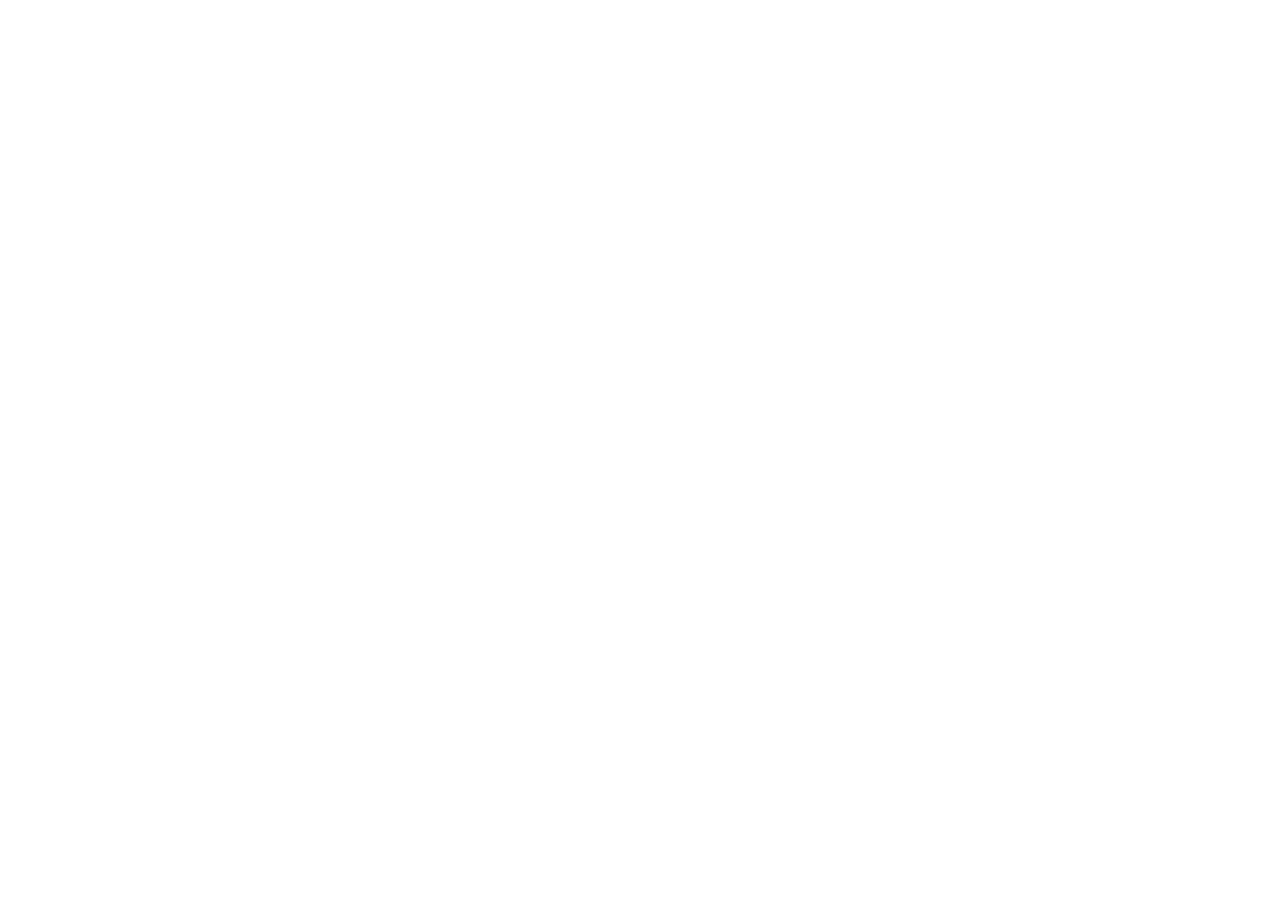
==== commit 9927c400: "Add files via upload overwrite prior index" ====
--- a/index.html
+++ b/index.html
@@ -1,3279 +1,35 @@
 <!DOCTYPE html>
-<html>
-    <head>
-        <meta charset="UTF-8">
-        <meta name="viewport" content="initial-scale=0.5">
-
-		<style>
-      * {
-	margin: 0px;
-	padding: 0px;
-}
-
-html, body {
-	overflow: hidden;
-}
-
-label {
-	display: inline-block;
-	font-weight: bold;
-	padding-left: 12px;
-	/*width: 80px;*/  /* 120px */
-}
-
-label_normal {
-	display: inline-block;
-	font-weight: normal;
-	padding-left: 12px;
-}
-a1 {
-	display: inline-block;
-	margin: 3px 8px;
-	padding: 3px 4px;
-	border: 1px solid #888;
-	border-radius: 4px;
-	box-shadow: 1px 1px 3px rgba(0,0,0,0.4);
-	cursor: default;
-	color: #444;
-	text-decoration: none;
-}
-a1:hover {
-	box-shadow: 1px 1px 1px rgba(0,0,0,0.8);	
-	background-color: #eee;
-	color: black;
-}
-
-a2 {
-	display: inline-block;
-	margin: 3px 8px;
-	padding: 3px 40px;
-	border: 1px solid #888;
-	border-radius: 4px;
-	box-shadow: 1px 1px 3px rgba(0,0,0,0.4);
-	cursor: default;
-
-	background-color: #eee;
-	color: #444;
-	text-decoration: none;
-}
-a2:hover {
-	box-shadow: 1px 1px 1px rgba(0,0,0,0.8);
-	background-color: #ddd;
-	color: black;
-}
-
-input {
-	margin: 3px 6px;
-	vertical-align:middle;
-}
-
-.controlPanel {
-	border-top: 1px solid rgba(0,0,0,0.5);
-	padding: 5px 16px;
-}
-    </style>  
-      
-        <title>Fourier 3D interactive</title>
-    </head>
-    <body>
-        <div id="main"></div>
-		<script>
-var Jazyk_cesky = 1;
-var Jazyk_anglicky = 2;
-var jazyk = Jazyk_anglicky;
-var tutorialOn = false;
-var tutorialLesson = 0;
-		</script>
-        <script charset="utf-8">
-          !(function (e) {
-  function t(n) {
-    if (a[n]) return a[n].exports;
-    var i = (a[n] = { exports: {}, id: n, loaded: !1 });
-    return e[n].call(i.exports, i, i.exports, t), (i.loaded = !0), i.exports;
-  }
-  var a = {};
-  return (t.m = e), (t.c = a), (t.p = ""), t(0);
-})([
-  function (e, t, a) {
-    "use strict";
-    function n(e) {
-      return e && e.__esModule ? e : { default: e };
-    }
-    function i() {
-      tn &&
-        ((Ra = new tn()),
-        (an = Ra.sampleRate),
-        (lblFs.textContent = "fs: " + an + " Hz"),
-        (qa = Ra.createOscillator()),
-        (Ze = !!qa),
-        (Ea = Ra.createGain()),
-        Ea.connect(Ra.destination),
-        qa.connect(Ea),
-        Ea.gain.setValueAtTime(-1, Ra.currentTime),
-        (Be = !1)),
-        Ze &&
-          ((Ve = !1),
-          c(),
-          Ea.gain.linearRampToValueAtTime(1, Ra.currentTime + qe),
-          qa.connect(Ra.destination),
-          qa.start());
-    }
-    function l() {
-      Ze &&
-        (Ne
-          ? ((Be = !1),
-            Ea.gain.setValueAtTime(-1, Ra.currentTime),
-            f(),
-            Ea.gain.linearRampToValueAtTime(1, Ra.currentTime + qe))
-          : (Be ||
-              (Ea.gain.setValueAtTime(1, Ra.currentTime),
-              Ea.gain.linearRampToValueAtTime(-1, Ra.currentTime + Ee)),
-            (Be = !0)));
-    }
-    function r(e) {
-      return 0 == e ? 0 : Math.pow(10, (rn * (e - ln)) / 20);
-    }
-    function o(e) {
-      if (e < 1e-10) return 0;
-      var t = Math.round((20 * Math.log10(e)) / rn + ln);
-      return t < 0 && (t = 0), t > ln && (t = ln), t;
-    }
-    function s(e) {
-      return 440 * Math.pow(2, (1 * (e - 30)) / 12);
-    }
-    function f() {
-      c();
-    }
-    function c() {
-      if (gn) return void ee();
-      if (nn * (Et - 1) >= an / 2)
-        return (
-          (Et = Math.floor(an / 2.000001 / nn + 1)),
-          (La = Et),
-          (lblHarmonicke.textContent = Et - 1),
-          (harmonicSlider.value = Et),
-          void v()
-        );
-      for (var e = 1.2, t = !1, a = 0, n = 0.9999999999, i = 0; i < bt; i++)
-        Ge && De
-          ? (Mt[2 * i] = (Tt[i] / bt / e) * on)
-          : (Mt[2 * i] = (St[i] / bt / e) * on),
-          (Mt[2 * i + 1] = 0),
-          Mt[2 * i] * bt > n
-            ? ((t = !0), (a = Math.max(a, Mt[2 * i] * bt)))
-            : Mt[2 * i] * bt < -n &&
-              ((t = !0), (a = Math.max(a, -Mt[2 * i] * bt)));
-      if (t) {
-        (on = (on / a) * n * n), (volumeSlider.value = o(on));
-        for (var l = 0; l < bt; l++)
-          Ge
-            ? (Mt[2 * l] = (Tt[l] / bt / e) * on)
-            : (Mt[2 * l] = (St[l] / bt / e) * on),
-            (Mt[2 * l + 1] = 0);
-      }
-      Ct.transform(Mt, !1), (qa.frequency.value = nn);
-      var r = new Float32Array(Et),
-        s = new Float32Array(Et);
-      (r[0] = 0), (s[0] = 0);
-      for (var f = 1; f < Et; f++) (r[f] = Mt[2 * f]), (s[f] = Mt[2 * f + 1]);
-      var c = Ra.createPeriodicWave(r, s, { disableNormalization: !0 });
-      qa.setPeriodicWave(c);
-    }
-    function u(e, t, a) {
-      e.beginPath(), e.moveTo(t[0], t[1]), e.lineTo(a[0], a[1]), e.stroke();
-    }
-    function y() {
-      (Wt = Le.default.getWidth()),
-        (Ft = Le.default.getHeight()),
-        sn ||
-          ((Za = document.createElement("canvas")),
-          (Za.width = Wt),
-          (Za.height = Ft),
-          (sn = !0),
-          (Dt = Wt),
-          (Ht = Ft)),
-        (Dt == Wt && Ht == Ft) ||
-          ((Dt = Wt), (Ht = Ft), (Za.width = Wt), (Za.height = Ft));
-      var e = Za.getContext("2d");
-      if (
-        ((e.fillStyle = et),
-        e.beginPath(),
-        e.rect(0, 0, Wt, Ft),
-        e.fill(),
-        Ot !== !1)
-      ) {
-        var t,
-          a,
-          n,
-          i,
-          l = e.getLineDash();
-        e.setLineDash([3, 3]), (e.strokeStyle = lt);
-        for (var r = 0; r <= Vt; r++)
-          (t = I(($t / Vt) * r, 0, 0)),
-            (a = I(($t / Vt) * r, $t * (Zt / qt), 0)),
-            u(e, [t.X, t.Y], [a.X, a.Y]);
-        e.setLineDash(l);
-        var o = I(0, 0, 0),
-          s = I($t, 0, 0),
-          f = I(0, $t / qt, 0),
-          c = I($t, $t / qt, 0),
-          y = I(0, $t, 0);
-        tutorialOn && 14 == tutorialLesson && (y = I(0, $t + ea, 0)),
-          (e.strokeStyle = rt),
-          u(e, [o.X, o.Y], [s.X, s.Y]),
-          u(e, [f.X, f.Y], [c.X, c.Y]),
-          u(e, [f.X, f.Y], [y.X, y.Y]);
-        var v, p, z, Y, g, X, m, b, w, P;
-        if (
-          ((v = I(0, 0, ta * na)),
-          (p = I($t, 0, ta * na)),
-          (z = I($t, 0, -ta * na)),
-          (Y = I(0, 0, -ta * na)),
-          (g = I($t / 2, 0, ta * na)),
-          (X = I($t / 2, 0, -ta * na)),
-          (m = I($t / 4, 0, ta * na)),
-          (b = I($t / 4, 0, -ta * na)),
-          (w = I((3 * $t) / 4, 0, ta * na)),
-          (P = I((3 * $t) / 4, 0, -ta * na)),
-          (fa[0] = v.X),
-          (ca[0] = v.Y),
-          (fa[1] = p.X),
-          (ca[1] = p.Y),
-          (fa[2] = z.X),
-          (ca[2] = z.Y),
-          (fa[3] = Y.X),
-          (ca[3] = Y.Y),
-          da)
-        ) {
-          (e.strokeStyle = at),
-            u(e, [v.X, v.Y], [p.X, p.Y]),
-            u(e, [p.X, p.Y], [z.X, z.Y]),
-            u(e, [z.X, z.Y], [Y.X, Y.Y]),
-            u(e, [Y.X, Y.Y], [v.X, v.Y]);
-          var _ = e.getLineDash();
-          e.setLineDash([3, 3]),
-            u(e, [g.X, g.Y], [X.X, X.Y]),
-            u(e, [m.X, m.Y], [b.X, b.Y]),
-            u(e, [w.X, w.Y], [P.X, P.Y]),
-            e.setLineDash(_);
-        }
-        var j = e.lineCap;
-        e.lineCap = "round";
-        for (var J = $t / bt / Vt, T = 1; T <= Zt; T++) {
-          1 != T &&
-            ((t = I(0, (T / qt) * $t, 0)),
-            (a = I((bt * Vt - 1) * J, (T / qt) * $t, 0)),
-            (e.strokeStyle = rt),
-            u(e, [t.X, t.Y], [a.X, a.Y]));
-          var x;
-          (x =
-            T == Zt && Et > qt && (!tutorialOn || 14 != tutorialLesson)
-              ? Ja
-              : _a[T - 1]),
-            (e.strokeStyle = it),
-            (t = I(0, 0, 0));
-          for (var A = 0; A < Vt; A++)
-            for (var L = 0; L < bt; L++)
-              0 === A &&
-                0 === L &&
-                (t = I((A * bt + L) * J, (T / qt) * $t, ta * x[L])),
-                (a = I((A * bt + L) * J, (T / qt) * $t, ta * x[L])),
-                u(e, [t.X, t.Y], [a.X, a.Y]),
-                (t = a),
-                L % (bt / Gt) === 0 &&
-                  ((n = I((A * bt + L) * J, (T / qt) * $t, 0)),
-                  u(e, [n.X, n.Y], [a.X, a.Y]));
-        }
-        (e.lineCap = j),
-          (e = h(e)),
-          (t = I(0, 0, 0)),
-          (e.strokeStyle = nt),
-          (j = e.lineCap);
-        var C = e.lineWidth;
-        (e.lineCap = "round"), (e.lineWidth = Ut);
-        for (var W = 0; W < Vt; W++)
-          for (var F = 0; F < bt; F++)
-            0 !== W || 0 !== F
-              ? ((a = I((W * bt + F) * J, 0, ta * Pa[F])),
-                u(e, [t.X, t.Y], [a.X, a.Y]),
-                (t = a))
-              : (t = I((W * bt + F) * J, 0, ta * Pa[F]));
-        (e.lineCap = j),
-          (e.lineWidth = C),
-          (e.strokeStyle = ot),
-          (e.fillStyle = ot),
-          (e.font = Qe),
-          e.fillText("Ć©", o.X - st * ea, o.Y + ft * ea),
-          (t = I(0, 0, -0.6 * ea)),
-          (a = I(1.5 * ea, 0, -0.6 * ea)),
-          (n = I(1.5 * ea - 0.2 * ea, 0, -0.6 * ea - 0.05 * ea)),
-          (i = I(1.5 * ea - 0.3 * ea, 0, -0.6 * ea + 0.05 * ea)),
-          (e.strokeStyle = ot),
-          u(e, [t.X, t.Y], [a.X, a.Y]),
-          u(e, [a.X, a.Y], [n.X, n.Y]),
-          u(e, [a.X, a.Y], [i.X, i.Y]),
-          e.save(),
-          e.translate(i.X, i.Y),
-          e.rotate((-15 / 180) * Math.PI);
-        var D = "";
-        jazyk == Jazyk_anglicky
-          ? (D = "Time (sec)")
-          : jazyk == Jazyk_cesky && (D = "ÄŚas (s)"),
-          e.fillText(D, -100 * ea, -20 * ea),
-          e.restore(),
-          (t = I(0, 0, -0.6 * ea)),
-          (a = I(0, 1.5 * ea, -0.6 * ea)),
-          (n = I(-0.1 * ea, 1.5 * ea - 0.3 * ea, -0.6 * ea)),
-          (i = I(0.1 * ea, 1.5 * ea - 0.2 * ea, -0.6 * ea)),
-          (e.strokeStyle = ot),
-          u(e, [t.X, t.Y], [a.X, a.Y]),
-          u(e, [a.X, a.Y], [n.X, n.Y]),
-          u(e, [a.X, a.Y], [i.X, i.Y]),
-          e.save(),
-          e.translate(i.X, i.Y),
-          e.rotate((15 / 180) * Math.PI);
-        var H = "";
-        jazyk == Jazyk_anglicky
-          ? (H = "Frequency (Hz)")
-          : jazyk == Jazyk_cesky && (H = "Frekvence (Hz)"),
-          e.fillText(H, -150 * ea, -30 * ea),
-          e.restore(),
-          (t = I(0, $t + ea, 0)),
-          (a = I(0, $t + ea, 1.2 * ea)),
-          (n = I(0 - 0.05 * ea, $t + ea, 1.2 * ea - 0.2 * ea)),
-          (i = I(0 + 0.05 * ea, $t + ea, 1.2 * ea - 0.2 * ea)),
-          (e.strokeStyle = ot),
-          u(e, [t.X, t.Y], [a.X, a.Y]),
-          u(e, [a.X, a.Y], [n.X, n.Y]),
-          u(e, [a.X, a.Y], [i.X, i.Y]);
-        var O = "";
-        jazyk == Jazyk_anglicky
-          ? (O = "Magnitude")
-          : jazyk == Jazyk_cesky && (O = "Amplituda"),
-          e.fillText(O, i.X + 20 * ea, i.Y + 30 * ea),
-          (t = I(0, $t + ea, 0)),
-          (a = I(-1.5 * ea, $t + ea, 0)),
-          (n = I(-1.5 * ea + 0.2 * ea, $t + ea - 0.1 * ea, 0)),
-          (i = I(-1.5 * ea + 0.3 * ea, $t + ea + 0.1 * ea, 0)),
-          (e.strokeStyle = ot),
-          u(e, [t.X, t.Y], [a.X, a.Y]),
-          u(e, [a.X, a.Y], [n.X, n.Y]),
-          u(e, [a.X, a.Y], [i.X, i.Y]),
-          e.save(),
-          e.translate(i.X, i.Y),
-          e.rotate((-15 / 180) * Math.PI);
-        var R = "";
-        if (
-          (jazyk == Jazyk_anglicky
-            ? (R = "Phase (rad)")
-            : jazyk == Jazyk_cesky && (R = "FĂˇze (rad)"),
-          e.fillText(R, -50 * ea, -30 * ea),
-          e.restore(),
-          tutorialOn &&
-            ((e.font = $e),
-            De
-              ? e.fillText(Rt, o.X, Ft / 2)
-              : e.fillText(Rt, o.X - 100, Ft - 20),
-            (e.font = Qe)),
-          De &&
-            ((e = k(e)),
-            (l = e.getLineDash()),
-            e.setLineDash([3, 3]),
-            (e.strokeStyle = Xt),
-            (t = I(0, $t * (1 / Aa), 0, 2)),
-            (a = I(0, $t * (Ca / Aa), 0, 2)),
-            u(e, [t.X, t.Y], [a.X, a.Y]),
-            e.setLineDash(l),
-            (f = I(0, $t / Aa, 0, 2)),
-            (y = I(0, $t, 0, 2)),
-            (e.strokeStyle = mt),
-            u(e, [f.X, f.Y], [y.X, y.Y])),
-          De)
-        ) {
-          (l = e.getLineDash()), e.setLineDash([3, 3]), (e.strokeStyle = vt);
-          for (var q = 0; q <= Vt; q++)
-            (t = I(($t / Vt) * q, 0, 0, 3)),
-              (a = I(($t / Vt) * q, $t * (Zt / qt), 0, 3)),
-              u(e, [t.X, t.Y], [a.X, a.Y]);
-          e.setLineDash(l),
-            (o = I(0, 0, 0, 3)),
-            (s = I($t, 0, 0, 3)),
-            (f = I(0, $t / qt, 0, 3)),
-            (c = I($t, $t / qt, 0, 3)),
-            (y = I(0, $t, 0, 3)),
-            (e.strokeStyle = pt),
-            u(e, [o.X, o.Y], [s.X, s.Y]),
-            u(e, [f.X, f.Y], [c.X, c.Y]),
-            u(e, [f.X, f.Y], [y.X, y.Y]),
-            (j = e.lineCap),
-            (e.lineCap = "round"),
-            (J = $t / bt / Vt);
-          for (var E = 1; E <= Zt; E++) {
-            1 != E &&
-              ((t = I(0, (E / qt) * $t, 0, 3)),
-              (a = I((bt * Vt - 1) * J, (E / qt) * $t, 0, 3)),
-              (e.strokeStyle = pt),
-              u(e, [t.X, t.Y], [a.X, a.Y])),
-              (x = E == Zt && Et > qt ? At : xt[E - 1]),
-              (e.strokeStyle = dt),
-              (t = I(0, 0, 0, 3));
-            for (var Z = 0; Z < Vt; Z++)
-              for (var V = 0; V < bt; V++)
-                0 === Z &&
-                  0 === V &&
-                  (t = I((Z * bt + V) * J, (E / qt) * $t, ta * x[V], 3)),
-                  (a = I((Z * bt + V) * J, (E / qt) * $t, ta * x[V], 3)),
-                  u(e, [t.X, t.Y], [a.X, a.Y]),
-                  (t = a),
-                  V % (bt / Gt) === 0 &&
-                    ((n = I((Z * bt + V) * J, (E / qt) * $t, 0, 3)),
-                    u(e, [n.X, n.Y], [a.X, a.Y]));
-          }
-          (e.lineCap = j),
-            (e = d(e)),
-            (t = I(0, 0, 0, 3)),
-            (e.strokeStyle = kt),
-            (j = e.lineCap),
-            (C = e.lineWidth),
-            (e.lineCap = "round"),
-            (e.lineWidth = Ut);
-          for (var N = 0; N < Vt; N++)
-            for (var B = 0; B < bt; B++)
-              0 !== N || 0 !== B
-                ? ((a = I((N * bt + B) * J, 0, ta * Tt[B], 3)),
-                  u(e, [t.X, t.Y], [a.X, a.Y]),
-                  (t = a))
-                : (t = I((N * bt + B) * J, 0, ta * Tt[B], 3));
-          (e.lineCap = j),
-            (e.lineWidth = C),
-            (e.strokeStyle = zt),
-            (e.fillStyle = zt),
-            (e.font = Qe),
-            e.fillText("Ć©", o.X - st * ea, o.Y + ft * ea),
-            (t = I(0, 0, -0.6 * ea, 3)),
-            (a = I(1.5 * ea, 0, -0.6 * ea, 3)),
-            (n = I(1.5 * ea - 0.2 * ea, 0, -0.6 * ea - 0.05 * ea, 3)),
-            (i = I(1.5 * ea - 0.3 * ea, 0, -0.6 * ea + 0.05 * ea, 3)),
-            (e.strokeStyle = zt),
-            u(e, [t.X, t.Y], [a.X, a.Y]),
-            u(e, [a.X, a.Y], [n.X, n.Y]),
-            u(e, [a.X, a.Y], [i.X, i.Y]),
-            e.save(),
-            e.translate(i.X, i.Y),
-            e.rotate((-15 / 180) * Math.PI),
-            (D = ""),
-            jazyk == Jazyk_anglicky
-              ? (D = "Time (sec)")
-              : jazyk == Jazyk_cesky && (D = "ÄŚas (s)"),
-            e.fillText(D, -100 * ea, -20 * ea),
-            e.restore(),
-            (t = I(0, 0, -0.6 * ea, 3)),
-            (a = I(0, 1.5 * ea, -0.6 * ea, 3)),
-            (n = I(-0.1 * ea, 1.5 * ea - 0.3 * ea, -0.6 * ea, 3)),
-            (i = I(0.1 * ea, 1.5 * ea - 0.2 * ea, -0.6 * ea, 3)),
-            (e.strokeStyle = zt),
-            u(e, [t.X, t.Y], [a.X, a.Y]),
-            u(e, [a.X, a.Y], [n.X, n.Y]),
-            u(e, [a.X, a.Y], [i.X, i.Y]),
-            e.save(),
-            e.translate(i.X, i.Y),
-            e.rotate((15 / 180) * Math.PI),
-            (H = ""),
-            jazyk == Jazyk_anglicky
-              ? (H = "Frequency (Hz)")
-              : jazyk == Jazyk_cesky && (H = "Frekvence (Hz)"),
-            e.fillText(H, -150 * ea, -30 * ea),
-            e.restore(),
-            (t = I(0, $t + ea, 0, 3)),
-            (a = I(0, $t + ea, 1.2 * ea, 3)),
-            (n = I(0 - 0.05 * ea, $t + ea, 1.2 * ea - 0.2 * ea, 3)),
-            (i = I(0 + 0.05 * ea, $t + ea, 1.2 * ea - 0.2 * ea, 3)),
-            (e.strokeStyle = zt),
-            u(e, [t.X, t.Y], [a.X, a.Y]),
-            u(e, [a.X, a.Y], [n.X, n.Y]),
-            u(e, [a.X, a.Y], [i.X, i.Y]),
-            (O = ""),
-            jazyk == Jazyk_anglicky
-              ? (O = "Magnitude")
-              : jazyk == Jazyk_cesky && (O = "Amplituda"),
-            e.fillText(O, i.X + 20 * ea, i.Y + 30 * ea),
-            (t = I(0, $t + ea, 0, 3)),
-            (a = I(-1.5 * ea, $t + ea, 0, 3)),
-            (n = I(-1.5 * ea + 0.2 * ea, $t + ea - 0.1 * ea, 0, 3)),
-            (i = I(-1.5 * ea + 0.3 * ea, $t + ea + 0.1 * ea, 0, 3)),
-            (e.strokeStyle = zt),
-            u(e, [t.X, t.Y], [a.X, a.Y]),
-            u(e, [a.X, a.Y], [n.X, n.Y]),
-            u(e, [a.X, a.Y], [i.X, i.Y]),
-            e.save(),
-            e.translate(i.X, i.Y),
-            e.rotate((-15 / 180) * Math.PI),
-            (R = ""),
-            jazyk == Jazyk_anglicky
-              ? (R = "Phase (rad)")
-              : jazyk == Jazyk_cesky && (R = "FĂˇze (rad)"),
-            e.fillText(R, -50 * ea, -30 * ea),
-            e.restore();
-        }
-        if (He) {
-          for (var G = 0; G < bt; G++)
-            (Mt[2 * G] = St[G] / bt), (Mt[2 * G + 1] = 0);
-          Ct.transform(Mt, !1), (Y = I(0, 0, 0.2));
-          for (var K = 0; K < Et; K++) {
-            var U = 2 * S(Mt[2 * K], Mt[2 * K + 1]),
-              Q = M(Mt[2 * K], Mt[2 * K + 1]);
-            Q < 0 ? (Q += 2 * Math.PI) : Q >= 2 * Math.PI && (Q -= 2 * Math.PI),
-              e.fillText(
-                "a(" +
-                  K.toString() +
-                  ") = " +
-                  U.toFixed(5) +
-                  "    ph(" +
-                  K.toString() +
-                  ") = " +
-                  (Q / Math.PI).toFixed(5) +
-                  "Ď€",
-                20,
-                Y.Y + 15 * (K + 1)
-              );
-          }
-        }
-        var $ = Le.default.context;
-        $.drawImage(Za, 0, 0);
-      }
-    }
-    function h(e) {
-      var t, a, n, i, l, r, o;
-      e.font = Qe;
-      for (var s, f = 1; f <= Zt; f++) {
-        if (
-          ((s =
-            tutorialOn && 14 == tutorialLesson && f > 1
-              ? (1 << (f - 2)) + 1
-              : f),
-          (t = I(0, (f / qt) * $t, 0)),
-          !(f == Zt && Et > qt) || (tutorialOn && 14 == tutorialLesson))
-        ) {
-          if (
-            ((a = I(0, (f / qt) * $t, ta * wt[s - 1])),
-            (n = I(((-Pt[s - 1] / Math.PI) * $t) / qt, (f / qt) * $t, 0)),
-            f - 1 == ua && f - 1 != ya)
-          ) {
-            f - 1 == ya
-              ? ((e.strokeStyle = at), (e.fillStyle = at))
-              : ((e.strokeStyle = tt), (e.fillStyle = tt)),
-              e.beginPath(),
-              e.arc(n.X, n.Y, Qt / 2, 0, 2 * Math.PI),
-              e.fill();
-            var c = e.lineWidth;
-            (e.lineWidth = Ut),
-              u(e, [t.X, t.Y], [n.X, n.Y]),
-              (e.lineWidth = c),
-              f - 1 == ua
-                ? ((e.strokeStyle = at), (e.fillStyle = at))
-                : ((e.strokeStyle = tt), (e.fillStyle = tt)),
-              e.beginPath(),
-              e.arc(a.X, a.Y, Qt / 2, 0, 2 * Math.PI),
-              e.fill(),
-              (c = e.lineWidth),
-              (e.lineWidth = Ut),
-              u(e, [t.X, t.Y], [a.X, a.Y]),
-              (e.lineWidth = c);
-          } else {
-            f - 1 == ua
-              ? ((e.strokeStyle = at), (e.fillStyle = at))
-              : ((e.strokeStyle = tt), (e.fillStyle = tt)),
-              e.beginPath(),
-              e.arc(a.X, a.Y, Qt / 2, 0, 2 * Math.PI),
-              e.fill();
-            var y = e.lineWidth;
-            (e.lineWidth = Ut),
-              u(e, [t.X, t.Y], [a.X, a.Y]),
-              (e.lineWidth = y),
-              f - 1 == ya
-                ? ((e.strokeStyle = at), (e.fillStyle = at))
-                : ((e.strokeStyle = tt), (e.fillStyle = tt)),
-              e.beginPath(),
-              e.arc(n.X, n.Y, Qt / 2, 0, 2 * Math.PI),
-              e.fill(),
-              (y = e.lineWidth),
-              (e.lineWidth = Ut),
-              u(e, [t.X, t.Y], [n.X, n.Y]),
-              (e.lineWidth = y);
-          }
-          (i = I(0, ((f + aa) / qt) * $t, 0)),
-            (l = I(0, ((f - aa) / qt) * $t, 0)),
-            (r = I(0, ((f - aa) / qt) * $t, ta * na)),
-            (o = I(0, ((f + aa) / qt) * $t, ta * na)),
-            (ia[f - 1][0] = i.X),
-            (la[f - 1][0] = i.Y),
-            (ia[f - 1][1] = l.X),
-            (la[f - 1][1] = l.Y),
-            (ia[f - 1][2] = r.X),
-            (la[f - 1][2] = r.Y),
-            (ia[f - 1][3] = o.X),
-            (la[f - 1][3] = o.Y),
-            yt &&
-              f - 1 == ua &&
-              ((e.strokeStyle = at),
-              (e.fillStyle = at),
-              u(e, [i.X, i.Y], [l.X, l.Y]),
-              u(e, [l.X, l.Y], [r.X, r.Y]),
-              u(e, [r.X, r.Y], [o.X, o.Y]),
-              u(e, [o.X, o.Y], [i.X, i.Y]),
-              e.fillText(wt[f - 1].toFixed(3), i.X, l.Y - 4 * (i.Y - l.Y))),
-            1 == f && (ba = na / (i.Y - o.Y) / ma),
-            (i = I(0, ((f + aa) / qt) * $t, 0)),
-            (l = I(0, ((f - aa) / qt) * $t, 0)),
-            (r = I((-2 * $t) / qt, ((f - aa) / qt) * $t, 0)),
-            (o = I((-2 * $t) / qt, ((f + aa) / qt) * $t, 0)),
-            (ra[f - 1][0] = i.X),
-            (oa[f - 1][0] = i.Y),
-            (ra[f - 1][1] = l.X),
-            (oa[f - 1][1] = l.Y),
-            (ra[f - 1][2] = r.X),
-            (oa[f - 1][2] = r.Y),
-            (ra[f - 1][3] = o.X),
-            (oa[f - 1][3] = o.Y),
-            yt &&
-              f - 1 == ya &&
-              ((e.strokeStyle = at),
-              (e.fillStyle = at),
-              u(e, [i.X, i.Y], [l.X, l.Y]),
-              u(e, [l.X, l.Y], [r.X, r.Y]),
-              u(e, [r.X, r.Y], [o.X, o.Y]),
-              u(e, [o.X, o.Y], [i.X, i.Y]),
-              e.fillText(
-                (Pt[f - 1] / Math.PI).toFixed(3) + "Ď€",
-                o.X,
-                r.Y - 2 * (o.Y - r.Y)
-              )),
-            1 == f && (Sa = (2 * Math.PI) / (i.X - o.X) / ma);
-        }
-        e.fillStyle = ot;
-        var h;
-        (h =
-          1 == f
-            ? "0"
-            : (!tutorialOn || 14 != tutorialLesson) && f == Zt && Et > qt
-            ? "Ć©" + qt.toString() + "-" + (Et - 1).toString() + "fâ‚€"
-            : (s - 1).toString() + "fâ‚€"),
-          f == Zt && Et > qt
-            ? e.fillText(h, t.X - ct * ea, t.Y + ut * ea)
-            : e.fillText(h, t.X - st * ea, t.Y + ft * ea);
-      }
-      return e;
-    }
-    function k(e) {
-      var t, a, n, i, l, r, o;
-      e.font = Qe;
-      for (var s = 1; s <= Ca; s++) {
-        if (
-          ((t = I(0, (s / Aa) * $t, 0, 2)),
-          (a = I(0, (s / Aa) * $t, ta * xa[s - 1], 2)),
-          (n = I(((-Ia[s - 1] / Math.PI) * $t) / Aa, (s / Aa) * $t, 0, 2)),
-          s - 1 == Ga && s - 1 != Ka)
-        ) {
-          s - 1 == Ka
-            ? ((e.strokeStyle = gt), (e.fillStyle = gt))
-            : ((e.strokeStyle = Yt), (e.fillStyle = Yt)),
-            e.beginPath(),
-            e.arc(n.X, n.Y, Qt / 2, 0, 2 * Math.PI),
-            e.fill();
-          var f = e.lineWidth;
-          (e.lineWidth = Ut),
-            u(e, [t.X, t.Y], [n.X, n.Y]),
-            (e.lineWidth = f),
-            s - 1 == Ga
-              ? ((e.strokeStyle = gt), (e.fillStyle = gt))
-              : ((e.strokeStyle = Yt), (e.fillStyle = Yt)),
-            e.beginPath(),
-            e.arc(a.X, a.Y, Qt / 2, 0, 2 * Math.PI),
-            e.fill(),
-            (f = e.lineWidth),
-            (e.lineWidth = Ut),
-            u(e, [t.X, t.Y], [a.X, a.Y]),
-            (e.lineWidth = f);
-        } else {
-          s - 1 == Ga
-            ? ((e.strokeStyle = gt), (e.fillStyle = gt))
-            : ((e.strokeStyle = Yt), (e.fillStyle = Yt)),
-            e.beginPath(),
-            e.arc(a.X, a.Y, Qt / 2, 0, 2 * Math.PI),
-            e.fill();
-          var c = e.lineWidth;
-          (e.lineWidth = Ut),
-            u(e, [t.X, t.Y], [a.X, a.Y]),
-            (e.lineWidth = c),
-            s - 1 == Ka
-              ? ((e.strokeStyle = gt), (e.fillStyle = gt))
-              : ((e.strokeStyle = Yt), (e.fillStyle = Yt)),
-            e.beginPath(),
-            e.arc(n.X, n.Y, Qt / 2, 0, 2 * Math.PI),
-            e.fill(),
-            (c = e.lineWidth),
-            (e.lineWidth = Ut),
-            u(e, [t.X, t.Y], [n.X, n.Y]),
-            (e.lineWidth = c);
-        }
-        (i = I(0, ((s + aa) / Aa) * $t, 0, 2)),
-          (l = I(0, ((s - aa) / Aa) * $t, 0, 2)),
-          (r = I(0, ((s - aa) / Aa) * $t, ta * na, 2)),
-          (o = I(0, ((s + aa) / Aa) * $t, ta * na, 2)),
-          (Wa[s - 1][0] = i.X),
-          (Fa[s - 1][0] = i.Y),
-          (Wa[s - 1][1] = l.X),
-          (Fa[s - 1][1] = l.Y),
-          (Wa[s - 1][2] = r.X),
-          (Fa[s - 1][2] = r.Y),
-          (Wa[s - 1][3] = o.X),
-          (Fa[s - 1][3] = o.Y),
-          yt &&
-            s - 1 == Ga &&
-            ((e.strokeStyle = gt),
-            (e.fillStyle = gt),
-            u(e, [i.X, i.Y], [l.X, l.Y]),
-            u(e, [l.X, l.Y], [r.X, r.Y]),
-            u(e, [r.X, r.Y], [o.X, o.Y]),
-            u(e, [o.X, o.Y], [i.X, i.Y]),
-            e.fillText(xa[s - 1].toFixed(3), i.X, l.Y - 4 * (i.Y - l.Y))),
-          1 == s && ($a = na / (i.Y - o.Y) / ma),
-          (i = I(0, ((s + aa) / Aa) * $t, 0, 2)),
-          (l = I(0, ((s - aa) / Aa) * $t, 0, 2)),
-          (r = I((-2 * $t) / Aa, ((s - aa) / Aa) * $t, 0, 2)),
-          (o = I((-2 * $t) / Aa, ((s + aa) / Aa) * $t, 0, 2)),
-          (Da[s - 1][0] = i.X),
-          (Ha[s - 1][0] = i.Y),
-          (Da[s - 1][1] = l.X),
-          (Ha[s - 1][1] = l.Y),
-          (Da[s - 1][2] = r.X),
-          (Ha[s - 1][2] = r.Y),
-          (Da[s - 1][3] = o.X),
-          (Ha[s - 1][3] = o.Y),
-          yt &&
-            s - 1 == Ka &&
-            ((e.strokeStyle = gt),
-            (e.fillStyle = gt),
-            u(e, [i.X, i.Y], [l.X, l.Y]),
-            u(e, [l.X, l.Y], [r.X, r.Y]),
-            u(e, [r.X, r.Y], [o.X, o.Y]),
-            u(e, [o.X, o.Y], [i.X, i.Y]),
-            e.fillText(
-              (Ia[s - 1] / Math.PI).toFixed(3) + "Ď€",
-              o.X,
-              r.Y - 2 * (o.Y - r.Y)
-            )),
-          1 == s && (en = (2 * Math.PI) / (i.X - o.X) / ma),
-          (e.fillStyle = ot);
-        var y;
-        (y =
-          1 == s
-            ? "0"
-            : s == Ca && La > Aa
-            ? "Ć©" + Aa.toString() + "-" + (La - 1).toString() + "fâ‚€"
-            : (s - 1).toString() + "fâ‚€"),
-          s == Ca && La > Aa
-            ? e.fillText(y, t.X - ct * ea, t.Y + ut * ea)
-            : e.fillText(y, t.X - st * ea, t.Y + ft * ea);
-      }
-      return e;
-    }
-    function d(e) {
-      var t, a, n;
-      e.font = Qe;
-      for (var i = 1; i <= Zt; i++) {
-        if (((t = I(0, (i / qt) * $t, 0, 3)), !(i == Zt && Et > qt))) {
-          (a = I(0, (i / qt) * $t, ta * jt[i - 1], 3)),
-            (n = I(((-Jt[i - 1] / Math.PI) * $t) / qt, (i / qt) * $t, 0, 3)),
-            (e.strokeStyle = ht),
-            (e.fillStyle = ht),
-            e.beginPath(),
-            e.arc(n.X, n.Y, Qt / 2, 0, 2 * Math.PI),
-            e.fill();
-          var l = e.lineWidth;
-          (e.lineWidth = Ut),
-            u(e, [t.X, t.Y], [n.X, n.Y]),
-            (e.lineWidth = l),
-            (e.strokeStyle = ht),
-            (e.fillStyle = ht),
-            e.beginPath(),
-            e.arc(a.X, a.Y, Qt / 2, 0, 2 * Math.PI),
-            e.fill(),
-            (l = e.lineWidth),
-            (e.lineWidth = Ut),
-            u(e, [t.X, t.Y], [a.X, a.Y]),
-            (e.lineWidth = l);
-        }
-        e.fillStyle = zt;
-        var r;
-        (r =
-          1 == i
-            ? "0"
-            : i == Zt && Et > qt
-            ? "Ć©" + qt.toString() + "-" + (Et - 1).toString() + "fâ‚€"
-            : (i - 1).toString() + "fâ‚€"),
-          i == Zt && Et > qt
-            ? e.fillText(r, t.X - ct * ea, t.Y + ut * ea)
-            : e.fillText(r, t.X - st * ea, t.Y + ft * ea);
-      }
-      return e;
-    }
-    function v() {
-      for (
-        var e = arguments.length > 0 && void 0 !== arguments[0] && arguments[0],
-          t = 0;
-        t < bt;
-        t++
-      )
-        (Mt[2 * t] = St[t] / bt), (Mt[2 * t + 1] = 0);
-      Ct.transform(Mt, !1),
-        (Ta = Mt.slice(0)),
-        (Zt = tutorialOn && 14 == tutorialLesson ? 11 : Math.min(qt, Et)),
-        (Ca = Zt),
-        (wt[0] = S(Mt[0], Mt[1])),
-        (Pt[0] = M(Mt[0], Mt[1])),
-        Math.abs(wt[0]) < Kt
-          ? (Pt[0] = 0)
-          : Pt[0] < 0
-          ? (Pt[0] += 2 * Math.PI)
-          : Pt[0] >= 2 * Math.PI && (Pt[0] -= 2 * Math.PI),
-        Math.abs(Pt[0] - 2 * Math.PI) < Kt && (Pt[0] = 0);
-      for (var a = 1; a < Zt; a++)
-        (n = tutorialOn && 14 == tutorialLesson ? 1 << (a - 1) : a),
-          (wt[n] = 2 * S(Mt[2 * n], Mt[2 * n + 1])),
-          (Pt[n] = M(Mt[2 * n], Mt[2 * n + 1])),
-          Math.abs(wt[n]) < Kt
-            ? (Pt[n] = 0)
-            : Pt[n] < 0
-            ? (Pt[n] += 2 * Math.PI)
-            : Pt[n] >= 2 * Math.PI && (Pt[n] -= 2 * Math.PI),
-          Math.abs(Pt[n] - 2 * Math.PI) < Kt && (Pt[n] = 0);
-      for (var n, i = 0; i < Zt; i++) {
-        n = tutorialOn && 14 == tutorialLesson ? 1 << (i - 1) : i;
-        for (var l = 0; l < bt; l++)
-          _a[i][l] = wt[n] * Math.cos((2 * Math.PI * n * l) / bt + Pt[n]);
-      }
-      for (var r = 0; r < bt - (2 * Et - 1); r++)
-        (Mt[2 * Et + 2 * r] = 0), (Mt[2 * Et + 2 * r + 1] = 0);
-      Ct.transform(Mt, !0);
-      for (var o = 0; o < bt; o++) Pa[o] = Mt[2 * o];
-      if ((!tutorialOn || 14 != tutorialLesson) && Et > qt) {
-        for (var s = 0; s < qt; s++) (Ta[2 * s] = 0), (Ta[2 * s + 1] = 0);
-        for (var c = 0; c < bt - (2 * Et - 1); c++)
-          (Ta[2 * Et + 2 * c] = 0), (Ta[2 * Et + 2 * c + 1] = 0);
-        for (var u = 0; u < qt - 1; u++)
-          (Ta[2 * (u + bt - qt + 1)] = 0), (Ta[2 * (u + bt - qt + 1) + 1] = 0);
-        Ct.transform(Ta, !0);
-        for (var h = 0; h < bt; h++) Ja[h] = Ta[2 * h];
-        (Zt += 1), (Ca = Zt);
-      }
-      De && b(), Ne && f(), (Ot = !0), e || y();
-    }
-    function p(e, t, a) {
-      for (
-        var n = arguments.length > 3 && void 0 !== arguments[3] && arguments[3],
-          i = 0;
-        i < bt;
-        i++
-      )
-        (Mt[2 * i] = St[i] / bt), (Mt[2 * i + 1] = 0);
-      if ((Ct.transform(Mt, !1), 0 !== e)) {
-        var l = 0.5 * t * Math.cos(a),
-          r = 0.5 * t * Math.sin(a);
-        (Mt[2 * e] = l),
-          (Mt[2 * e + 1] = r),
-          (Mt[2 * (bt - e)] = l),
-          (Mt[2 * (bt - e) + 1] = -r);
-      } else (Mt[0] = a < Math.PI / 2 ? t : -t), (Mt[1] = 0);
-      Ct.transform(Mt, !0);
-      for (var o = 0; o < bt; o++) St[o] = Mt[2 * o];
-      n || v();
-    }
-    function z(e, t) {
-      (ua = e), (ya = t), (ha == ua && ka == ya) || ((ha = ua), (ka = ya), y());
-    }
-    function Y(e, t) {
-      var a = Pt[e],
-        n = 0.1 * Math.PI;
-      (a += n * t), p(e, wt[e], a);
-    }
-    function g(e) {
-      if (e > bt / 2) throw "harmonicsUvazuj <= N/2";
-      (Et = e), (La = Et), v();
-    }
-    function X(e, t) {
-      (Ga = e), (Ka = t), (Ua == Ga && Qa == Ka) || ((Ua = Ga), (Qa = Ka), y());
-    }
-    function m(e, t, a) {
-      var n = arguments.length > 3 && void 0 !== arguments[3] && arguments[3];
-      (xa[e] = t), (Ia[e] = a), n || b();
-    }
-    function b() {
-      for (var e = 0; e < bt; e++)
-        (_t[2 * e] = St[e] / bt), (_t[2 * e + 1] = 0);
-      Ct.transform(_t, !1),
-        (_t[0] = (Ia[0] < Math.PI / 2 ? 1 : -1) * xa[0] * _t[0]),
-        (_t[1] = 0),
-        (Zt = Math.min(qt, Et));
-      for (var t = 1; t < Zt; t++) {
-        var a = 2 * S(_t[2 * t], _t[2 * t + 1]),
-          n = M(_t[2 * t], _t[2 * t + 1]);
-        (a *= xa[t]), (n += Ia[t]);
-        var i = 0.5 * a * Math.cos(n),
-          l = 0.5 * a * Math.sin(n);
-        (_t[2 * t] = i),
-          (_t[2 * t + 1] = l),
-          (_t[2 * (bt - t)] = i),
-          (_t[2 * (bt - t) + 1] = -l);
-      }
-      for (var r = qt; r < bt / 2; r++) {
-        var o = 2 * S(_t[2 * r], _t[2 * r + 1]),
-          s = M(_t[2 * r], _t[2 * r + 1]);
-        (o *= xa[Zt]), (s += Ia[Zt]);
-        var c = 0.5 * o * Math.cos(s),
-          u = 0.5 * o * Math.sin(s);
-        (_t[2 * r] = c),
-          (_t[2 * r + 1] = u),
-          (_t[2 * (bt - r)] = c),
-          (_t[2 * (bt - r) + 1] = -u);
-      }
-      (Lt = _t.slice(0)),
-        (Zt = Math.min(qt, Et)),
-        (Ca = Zt),
-        (jt[0] = S(_t[0], _t[1])),
-        (Jt[0] = M(_t[0], _t[1])),
-        Math.abs(jt[0]) < Kt
-          ? (Jt[0] = 0)
-          : Jt[0] < 0
-          ? (Jt[0] += 2 * Math.PI)
-          : Jt[0] >= 2 * Math.PI && (Jt[0] -= 2 * Math.PI),
-        Math.abs(Jt[0] - 2 * Math.PI) < Kt && (Jt[0] = 0);
-      for (var h = 1; h < Zt; h++)
-        (jt[h] = 2 * S(_t[2 * h], _t[2 * h + 1])),
-          (Jt[h] = M(_t[2 * h], _t[2 * h + 1])),
-          Math.abs(jt[h]) < Kt
-            ? (Jt[h] = 0)
-            : Jt[h] < 0
-            ? (Jt[h] += 2 * Math.PI)
-            : Jt[h] >= 2 * Math.PI && (Jt[h] -= 2 * Math.PI),
-          Math.abs(Jt[h] - 2 * Math.PI) < Kt && (Jt[h] = 0);
-      for (var k = 0; k < Zt; k++)
-        for (var d = 0; d < bt; d++)
-          xt[k][d] = jt[k] * Math.cos((2 * Math.PI * k * d) / bt + Jt[k]);
-      for (var v = 0; v < bt - (2 * Et - 1); v++)
-        (_t[2 * Et + 2 * v] = 0), (_t[2 * Et + 2 * v + 1] = 0);
-      Ct.transform(_t, !0);
-      for (var p = 0; p < bt; p++) Tt[p] = _t[2 * p];
-      if (Et > qt) {
-        for (var z = 0; z < qt; z++) (Lt[2 * z] = 0), (Lt[2 * z + 1] = 0);
-        for (var Y = 0; Y < bt - (2 * Et - 1); Y++)
-          (Lt[2 * Et + 2 * Y] = 0), (Lt[2 * Et + 2 * Y + 1] = 0);
-        for (var g = 0; g < qt - 1; g++)
-          (Lt[2 * (g + bt - qt + 1)] = 0), (Lt[2 * (g + bt - qt + 1) + 1] = 0);
-        Ct.transform(Lt, !0);
-        for (var X = 0; X < bt; X++) At[X] = Lt[2 * X];
-        (Zt += 1), (Ca = Zt);
-      }
-      Ne && f(), y();
-    }
-    function S(e, t) {
-      return Math.sqrt(e * e + t * t);
-    }
-    function M(e, t) {
-      return Math.atan2(t, e);
-    }
-    function w() {
-      (this.x = 0),
-        (this.y = 0),
-        (this.X = 0),
-        (this.Y = 0),
-        (this.prepocti = J);
-    }
-    function P() {
-      (Va = De ? 1.2 : 2.583333),
-        (Ba = De ? 1 : 3.3),
-        (Na = Math.min(Wt, Ft * Va));
-    }
-    function _() {
-      return De ? 0.3 : 1;
-    }
-    function j() {
-      var e =
-        arguments.length > 0 && void 0 !== arguments[0] ? arguments[0] : 0;
-      De && 0 == e && (e = 1);
-      var t = 0;
-      return 1 == e ? (t = 0.4) : 2 == e ? (t = 0.22) : 3 == e && (t = -0.2), t;
-    }
-    function J() {
-      var e =
-        arguments.length > 0 && void 0 !== arguments[0] ? arguments[0] : 0;
-      P();
-      var t = _(),
-        a = j(e);
-      (this.X = ((this.x * Na) / Ba) * t + Wt * fn),
-        (this.Y = ((-this.y * Na) / Ba) * t + (Ft - (a * Na) / Ba) * cn);
-    }
-    function T() {
-      (this.x = 0),
-        (this.y = 0),
-        (this.z = 0),
-        (this.X = 0),
-        (this.Y = 0),
-        (this.x2D = 0),
-        (this.y2D = 0),
-        (this.prepocti = x);
-    }
-    function x() {
-      var e =
-        arguments.length > 0 && void 0 !== arguments[0] ? arguments[0] : 0;
-      P();
-      var t = _(),
-        a = j(e);
-      (this.x2D = (((this.X - Wt * fn) / Na) * Ba) / t),
-        (this.y2D = -((((this.Y - (Ft - (a * Na) / Ba) * cn) / Na) * Ba) / t));
-    }
-    function I(e, t, a) {
-      var n =
-          arguments.length > 3 && void 0 !== arguments[3] ? arguments[3] : 0,
-        i = new w();
-      return (
-        (i.x = hn * e + kn * a + dn * t),
-        (i.y = vn * e + pn * a + zn * t),
-        i.prepocti(n),
-        i
-      );
-    }
-    function A(e, t) {
-      var a = new T();
-      return (
-        (a.y = 0),
-        (a.x = (pn * e - kn * t) / (hn * pn - kn * vn)),
-        (a.z = -(vn * e - hn * t) / (hn * pn - kn * vn)),
-        a
-      );
-    }
-    function L(e, t, a, n, i) {
-      var l = !1,
-        r = t[0] - t[1],
-        o = a[0] - a[1],
-        s = t[2] - t[1],
-        f = a[2] - a[1],
-        c = n - t[1],
-        u = i - a[1],
-        y = r * f - o * s;
-      if (0 != y) {
-        var h = 1 / y,
-          k = (c * f - s * u) * h,
-          d = (r * u - c * o) * h;
-        l = k > 0 && d > 0 && k < 1 && d < 1;
-      }
-      return l;
-    }
-    function s(e) {
-      return 440 * Math.pow(2, (1 * (e - 30)) / 12);
-    }
-    function C(e) {
-      if (((this.size = e), 0 !== (this.size & (this.size - 1))))
-        throw "size must be power of two!";
-      (this.wtabf = new Array(this.size).fill(0)),
-        (this.wtabi = new Array(this.size).fill(0));
-      for (var t = 0; t != this.size; t += 2) {
-        var a = (Math.PI * t) / this.size;
-        (this.wtabi[t] = Math.cos(a)),
-          (this.wtabi[t + 1] = Math.sin(a)),
-          (this.wtabf[t] = this.wtabi[t]),
-          (this.wtabf[t + 1] = -this.wtabi[t + 1]);
-      }
-      this.transform = W;
-    }
-    function W(e, t) {
-      for (var a = 0, n = 2 * this.size, i = 0; i != n; i += 2) {
-        if (i > a) {
-          var l = e[i];
-          (e[i] = e[a]),
-            (e[a] = l),
-            (l = e[i + 1]),
-            (e[i + 1] = e[a + 1]),
-            (e[a + 1] = l);
-        }
-        for (var r = this.size; 0 !== (r & a); ) (a &= ~r), (r >>= 1);
-        a |= r;
-      }
-      for (
-        var o,
-          s,
-          f,
-          c,
-          u,
-          y,
-          h,
-          k,
-          d,
-          v,
-          p,
-          z,
-          Y = this.size << 1,
-          g = t ? this.wtabi : this.wtabf,
-          X = 0;
-        X != n;
-        X += 4
-      )
-        (h = e[X]),
-          (k = e[X + 1]),
-          (d = e[X + 2]),
-          (v = e[X + 3]),
-          (e[X] = h + d),
-          (e[X + 1] = k + v),
-          (e[X + 2] = h - d),
-          (e[X + 3] = k - v);
-      Y >>= 1;
-      for (var m = t ? 1 : -1, b = 0; b != n; b += 8)
-        (h = e[b]),
-          (k = e[b + 1]),
-          (d = e[b + 4]),
-          (v = e[b + 5]),
-          (e[b] = h + d),
-          (e[b + 1] = k + v),
-          (e[b + 4] = h - d),
-          (e[b + 5] = k - v),
-          (h = e[b + 2]),
-          (k = e[b + 3]),
-          (d = e[b + 6] * m),
-          (v = e[b + 7] * m),
-          (e[b + 2] = h - v),
-          (e[b + 3] = k + d),
-          (e[b + 6] = h + v),
-          (e[b + 7] = k - d);
-      for (Y >>= 1, o = 16; o <= n; o <<= 1) {
-        (s = o >> 1), (Y >>= 1);
-        for (var S = 0; S < n; S += o)
-          for (f = 0, a = S; a != S + s; a += 2, f += Y)
-            (u = g[f]),
-              (y = g[f + 1]),
-              (h = e[a]),
-              (k = e[a + 1]),
-              (c = a + s),
-              (d = e[c]),
-              (v = e[c + 1]),
-              (p = d * u - v * y),
-              (z = d * y + v * u),
-              (e[a] = h + p),
-              (e[a + 1] = k + z),
-              (e[c] = h - p),
-              (e[c + 1] = k - z);
-      }
-    }
-    function F() {
-      for (var e = 0; e < bt; e++) St[e] = 0;
-    }
-    function D() {
-      for (var e = 0; e < bt; e++) St[e] = Math.cos((2 * Math.PI * e) / bt);
-    }
-    function H() {
-      for (var e = 0; e < bt; e++) St[e] = Math.sin((2 * Math.PI * e) / bt);
-    }
-    function O() {
-      for (var e = 0; e < bt / 2; e++) St[e] = 1;
-      for (var t = bt / 2; t < bt; t++) St[t] = -1;
-    }
-    function R() {
-      for (var e = 0; e < bt / 4; e++) St[e] = 1;
-      for (var t = bt / 4; t < (3 * bt) / 4; t++) St[t] = -1;
-      for (var a = (3 * bt) / 4; a < bt; a++) St[a] = 1;
-    }
-    function q() {
-      for (var e = 0; e < bt; e++) St[e] = -e / (bt / 2) + 1;
-    }
-    function E() {
-      for (var e = 0; e < bt / 2; e++)
-        St[e] = 2 * (-e / (bt / 2) + 0.5 - 0.008);
-      for (var t = bt / 2; t < bt; t++)
-        St[t] = 2 * (-(t - bt / 2) / (bt / 2) + 0.5 - 0.008);
-    }
-    function Z() {
-      for (var e = 0; e < bt / 2; e++) St[e] = 2 * (-e / (bt / 2) + 0.5);
-      for (var t = bt / 2; t < bt; t++)
-        St[t] = 2 * ((t - bt / 2) / (bt / 2) - 0.5);
-    }
-    function V() {
-      for (var e = 0; e < 2 * bt; e++) Mt[e] = 0;
-      (Mt[16] = 0.3),
-        (Mt[18] = 0.3),
-        (Mt[2 * (bt - 9)] = 0.3),
-        (Mt[2 * (bt - 8)] = 0.3),
-        Ct.transform(Mt, !0);
-      for (var t = 0; t < bt; t++) St[t] = Mt[2 * t];
-    }
-    function N() {
-      F();
-      for (var e = (2 * bt) / 4; e < (3 * bt) / 4; e++)
-        St[e] = 2 * Math.sin((2 * Math.PI * 4 * e) / bt);
-    }
-    function B(e) {
-      ua >= 0
-        ? p(ua, 1, Pt[ua])
-        : ya >= 0
-        ? p(ya, wt[ya], 0)
-        : Ga >= 0
-        ? m(Ga, 1, Ia[Ga])
-        : Ka >= 0 && m(Ka, xa[Ka], 0);
-    }
-    function G(e) {
-      (Yn = !1), (pa = !1), (Ma = -1), (wa = -1);
-    }
-    function K(e) {
-      (Yn = !0),
-        Oe &&
-          ((pa = !0),
-          (za = e[0]),
-          (Ya = e[1]),
-          ua >= 0
-            ? ((ga = wt[ua]), (Xa = Pt[ua]))
-            : ya >= 0
-            ? ((ga = wt[ya]), (Xa = Pt[ya]))
-            : Ga >= 0
-            ? ((ga = xa[Ga]), (Xa = Ia[Ga]))
-            : Ka >= 0 && ((ga = xa[Ka]), (Xa = Ia[Ka])));
-    }
-    function U(e) {
-      if (Yn) {
-        if (!Oe) return;
-        if (pa) {
-          var t = e[0] - za,
-            a = e[1] - Ya;
-          if (da) {
-            (St = Pa.slice(0)),
-              (Et = bt / 2),
-              (La = Et),
-              (harmonicSlider.value = Et),
-              (lblHarmonicke.textContent = Et - 1);
-            var n = new T();
-            (n.X = e[0]), (n.Y = e[1]), n.prepocti();
-            var i = A(n.x2D, n.y2D),
-              l = $t / bt / Vt,
-              r = 0,
-              o = ((Vt - 1) * bt + (bt - 1)) * l;
-            if (i.x < r || i.x > o) return;
-            var s = (i.x / l + 0.5).toFixed() % bt,
-              f = i.z / ta;
-            if (
-              (f > na && (f = na), f < -na && (f = -na), (St[s] = f), Ma != -1)
-            ) {
-              var c, u, h, k;
-              if (
-                (s <= Ma
-                  ? ((c = s), (h = f), (u = Ma), (k = wa))
-                  : ((c = Ma), (h = wa), (u = s), (k = f)),
-                u - c < bt / 2)
-              )
-                for (var d = c + 1; d < u; d++)
-                  St[d] = ((d - c) * (k - h)) / (u - c) + h;
-              else {
-                for (var Y = u + 1; Y < bt; Y++)
-                  St[Y] = ((Y - u) * (h - k)) / (bt - u + c + 1) + k;
-                for (var g = 0; g < c; g++)
-                  St[g] = ((g + bt - u) * (h - k)) / (bt - u + c + 1) + k;
-              }
-            }
-            v(), (Ma = s), (wa = f);
-          } else if (ua >= 0) {
-            var b = ga - a * ba;
-            b < 0 && (b = 0), b > na && (b = na), p(ua, b, Xa);
-          } else if (ya >= 0) {
-            var S = Xa - t * Sa;
-            S < 0 && (S = 0),
-              S >= 2 * Math.PI && (S = 2 * Math.PI - Sa),
-              p(ya, ga, S);
-          } else if (Ga >= 0) {
-            var M = ga - a * ba;
-            M < 0 && (M = 0), M > na && (M = na), m(Ga, M, Xa);
-          } else if (Ka >= 0) {
-            var w = Xa - t * Sa;
-            0 == Ka
-              ? w >= Math.PI / 2
-                ? (w = Math.PI)
-                : w < Math.PI / 2 && (w = 0)
-              : (w < 0 && (w = 0), w >= 2 * Math.PI && (w = 2 * Math.PI - Sa)),
-              m(Ka, ga, w);
-          }
-        }
-      } else {
-        if (!Oe) return;
-        if (!pa) {
-          var P = e[0],
-            _ = e[1],
-            j = -1,
-            J = -1;
-          (da = L(4, fa, ca, P, _)), va != da && ((va = da), y());
-          for (var x = Math.min(qt, Et), I = 0; I < x; I++)
-            if (L(4, ia[I], la[I], P, _)) {
-              j = I;
-              break;
-            }
-          for (var C = 0; C < x; C++)
-            if (L(4, ra[C], oa[C], P, _)) {
-              J = C;
-              break;
-            }
-          if ((z(j, J), De)) {
-            (j = -1), (J = -1), (x = Ca);
-            for (var W = 0; W < x; W++)
-              if (L(4, Wa[W], Fa[W], P, _)) {
-                j = W;
-                break;
-              }
-            for (var F = 0; F < x; F++)
-              if (L(4, Da[F], Ha[F], P, _)) {
-                J = F;
-                break;
-              }
-            X(j, J);
-          }
-        }
-      }
-    }
-    function Q(e, t, a, n, i, l, r, o, s) {
-      var f;
-      (Re = !s),
-        (f = t ? "inline" : "none"),
-        (lblSnd.style.display = f),
-        (checkSound.style.display = f),
-        (volumeSlider.style.display = f),
-        (lblHlasitost.style.display = f),
-        (f = a ? "inline" : "none"),
-        (f0Slider.style.display = f),
-        (f = n ? "inline" : "none"),
-        (lblF0.style.display = f),
-        (lblTxtF0.style.display = f),
-        (lblTxtHz.style.display = f),
-        (f = r ? "inline" : "none"),
-        (lblFreqResp.style.display = f),
-        (checkFreqResp.style.display = f),
-        (f = e ? "inline" : "none"),
-        (btn1.style.display = f),
-        (btn2.style.display = f),
-        (btn3.style.display = f),
-        (btn4.style.display = f),
-        (btn5.style.display = f),
-        (btn6.style.display = f),
-        (btn7.style.display = f),
-        (btn8.style.display = f),
-        (btn9.style.display = f),
-        (btn10.style.display = f),
-        (f = i ? "inline" : "none"),
-        (harmonicSlider.style.display = f),
-        (btnDefault9.style.display = f),
-        (f = l ? "inline" : "none"),
-        (lblHarmonicke.style.display = f),
-        (lblTxtHarmonicke.style.display = f),
-        (Oe = o),
-        0 == o &&
-          ((ua = -1),
-          (ya = -1),
-          (da = !1),
-          (De = !1),
-          (ha = 0),
-          (ka = 0),
-          (va = !1),
-          (Ga = -1),
-          (Ka = -1),
-          (Ua = -1),
-          (Qa = -1)),
-        y();
-    }
-    function $() {
-      for (var e = 1; e < qt; e++) p(e, wt[e], Math.random() * Math.PI * 2, !0);
-      v();
-    }
-    function ee() {
-      qa.frequency.value = 1;
-      var e = new Float32Array(442).fill(0),
-        t = new Float32Array(442).fill(0);
-      (e[439] = 0.2 * on), (e[441] = 0.2 * on);
-      var a = Ra.createPeriodicWave(e, t, { disableNormalization: !0 });
-      qa.setPeriodicWave(a);
-    }
-    function te() {
-      checkSound.checked && !Ne && ((Ne = !0), l());
-    }
-    function ae() {
-      checkSound.checked && ((Ne = !1), l());
-    }
-    function ne() {
-      var e = 2e3,
-        t = 0;
-      if (1 == tutorialLesson) {
-        if (((t = 50), 0 == Fe))
-          Q(!1, !1, !1, !1, !1, !0, !1, !1, !1), O(), Je(25), Te(48), v();
-        else if (Fe >= 1 && Fe <= 23) {
-          jazyk == Jazyk_anglicky
-            ? (Rt = "Gibbs effect: approx. 18% overshoot at jumps")
-            : jazyk == Jazyk_cesky &&
-              (Rt = "GibbsĹŻv efekt: cca 18% pĹ™ekmit pĹ™i nespojitostech");
-          var a = 49 - 2 * (Fe - 1);
-          Te(a + 1), Fe++;
-        } else if (Fe >= 24 && Fe <= 46) {
-          var n = 3 + 2 * (Fe - 24);
-          Te(n + 1), Fe++;
-        } else if (Fe >= 47 && Fe <= 69) {
-          var i = 49 - 2 * (Fe - 47);
-          Te(i + 1), Fe++;
-        } else if (Fe >= 70 && Fe <= 92) {
-          var l = 3 + 2 * (Fe - 70);
-          Te(l + 1),
-            92 == Fe &&
-              ((t = e),
-              jazyk == Jazyk_anglicky
-                ? (Rt = "Discrete time instances can hide Gibbs effect")
-                : jazyk == Jazyk_cesky &&
-                  (Rt =
-                    "DiskrĂ©tnĂ­ ÄŤasovĂ© okamĹľiky mohou schovat GibbsĹŻv efekt"),
-              y()),
-            Fe++;
-        } else if (Fe >= 93 && Fe <= 100) {
-          var r = 10 * (Fe - 93) + 57;
-          Te(r + 1), 100 == Fe && (t = e), Fe++;
-        } else if (Fe >= 101 && Fe <= 106) {
-          var o = 10 * -(Fe - 101) + 117;
-          Te(o + 1), Fe++;
-        } else if (Fe >= 107 && Fe <= 114) {
-          var f = 10 * (Fe - 107) + 57;
-          Te(f + 1), 114 == Fe && (t = e), Fe++;
-        } else if (Fe >= 115 && Fe <= 120) {
-          var c = 10 * -(Fe - 115) + 117;
-          Te(c + 1), Fe++;
-        } else if (Fe >= 121 && Fe <= 128) {
-          var u = 10 * (Fe - 121) + 57;
-          Te(u + 1), 128 == Fe && (t = e), Fe++;
-        } else if (Fe >= 129 && Fe <= 134) {
-          var h = 10 * -(Fe - 129) + 117;
-          Te(h + 1), Fe < 134 ? Fe++ : (Fe = 1);
-        }
-      } else if (2 == tutorialLesson) {
-        if (0 == Fe)
-          Q(!1, !0, !1, !0, !1, !0, !1, !1, !1),
-            O(),
-            Je(20),
-            Te(1),
-            v(),
-            checkSound.checked
-              ? (Rt = "")
-              : jazyk == Jazyk_cesky
-              ? (Rt = "ZapnÄ›te prosĂ­m zvuk.")
-              : jazyk == Jazyk_anglicky && (Rt = "Turn the sound on, please."),
-            y();
-        else if (Fe >= 1 && Fe <= 32) {
-          jazyk == Jazyk_anglicky
-            ? (Rt = "Round signal - round tone, sharp signal - sharp tone")
-            : jazyk == Jazyk_cesky &&
-              (Rt =
-                "KulatĂ˝ signĂˇl - kulatĂ˝ tĂłn, ostrĂ˝ signĂˇl - ostrĂ˝ tĂłn");
-          var k = 2 * Fe;
-          Te(k),
-            1 == Fe && te(),
-            (t =
-              Fe <= 8
-                ? 500
-                : 32 != Fe
-                ? Math.round(1e3 / ((Fe + 1) / 2) + 1)
-                : 200),
-            Fe++;
-        } else if (Fe >= 33 && Fe <= 64) {
-          jazyk == Jazyk_anglicky
-            ? (Rt = "Smooth signal - smooth tone, sharp signal - sharp tone")
-            : jazyk == Jazyk_cesky &&
-              (Rt =
-                "KulatĂ˝ signĂˇl - kulatĂ˝ tĂłn, ostrĂ˝ signĂˇl - ostrĂ˝ tĂłn");
-          var k = 62 - 2 * (Fe - 33);
-          k < 1 && (k = 1),
-            64 == Fe
-              ? ((t = e), (Fe = 1), ae())
-              : 63 == Fe
-              ? ((t = 200), Fe++)
-              : ((t = 100), Fe++),
-            Te(k);
-        }
-      } else if (3 == tutorialLesson) {
-        var d = 1e3,
-          z = e - d;
-        if (0 == Fe)
-          Q(!1, !0, !1, !0, !1, !0, !1, !1, !1),
-            Te(bt / 2),
-            H(),
-            Je(25),
-            v(),
-            checkSound.checked
-              ? (Rt = "")
-              : jazyk == Jazyk_cesky
-              ? (Rt = "ZapnÄ›te prosĂ­m zvuk.")
-              : jazyk == Jazyk_anglicky && (Rt = "Turn the sound on, please."),
-            y();
-        else if (1 == Fe) H(), v(), te(), (t = d), Fe++;
-        else if (2 == Fe) ae(), (t = z), Fe++;
-        else if (3 == Fe) {
-          for (var g = (3 * bt) / 8; g < (4 * bt) / 8; g++)
-            St[g] = Math.sin((2 * Math.PI * 4) / 8);
-          v(), te(), (t = d), Fe++;
-        } else if (4 == Fe) ae(), (t = z), Fe++;
-        else if (5 == Fe) H(), v(), te(), (t = d), Fe++;
-        else if (6 == Fe) ae(), (t = z), Fe++;
-        else if (7 == Fe) {
-          for (var X = (1 * bt) / 8; X < (3 * bt) / 8; X++)
-            St[X] = Math.sin((2 * Math.PI * 1) / 8);
-          for (var m = (5 * bt) / 8; m < (7 * bt) / 8; m++)
-            St[m] = Math.sin((2 * Math.PI * 5) / 8);
-          v(), te(), (t = d), Fe++;
-        } else if (8 == Fe) ae(), (t = z), Fe++;
-        else if (9 == Fe) H(), v(), te(), (t = d), Fe++;
-        else if (10 == Fe) ae(), (t = z), Fe++;
-        else if (11 == Fe) {
-          for (var b = (3 * bt) / 8; b < (7 * bt) / 16; b++)
-            St[b] = Math.sin((2 * Math.PI * 1) / 4);
-          v(), te(), (t = d), Fe++;
-        } else if (12 == Fe) ae(), (t = z), Fe++;
-        else if (13 == Fe) H(), v(), te(), (t = d), Fe++;
-        else if (14 == Fe) ae(), (t = z), Fe++;
-        else if (15 == Fe) {
-          for (var S = (3 * bt) / 8; S < (7 * bt) / 16; S++)
-            St[S] = Math.sin((2 * Math.PI * 1) / 2);
-          v(), te(), (t = d), Fe++;
-        } else 16 == Fe && (ae(), (t = z), (Fe = 1));
-      } else if (4 == tutorialLesson) {
-        var d = 300,
-          z = 200,
-          M = 700;
-        0 == Fe
-          ? (Q(!1, !0, !1, !0, !1, !0, !1, !1, !1),
-            Te(10),
-            F(),
-            Je(25),
-            v(),
-            checkSound.checked
-              ? (Rt = "")
-              : jazyk == Jazyk_cesky
-              ? (Rt = "ZapnÄ›te prosĂ­m zvuk.")
-              : jazyk == Jazyk_anglicky && (Rt = "Turn the sound on, please."),
-            y())
-          : 1 == Fe
-          ? (q(),
-            jazyk == Jazyk_cesky
-              ? (Rt = "Pila")
-              : jazyk == Jazyk_anglicky && (Rt = "Sawtooth"),
-            Je(25),
-            v(),
-            te(),
-            (t = d),
-            Fe++)
-          : 11 == Fe
-          ? (Z(),
-            jazyk == Jazyk_cesky
-              ? (Rt = "TrojĂşhelnĂ­k")
-              : jazyk == Jazyk_anglicky && (Rt = "Triangle"),
-            Je(25),
-            v(),
-            te(),
-            (t = d),
-            Fe++)
-          : 21 == Fe
-          ? (H(),
-            jazyk == Jazyk_cesky
-              ? (Rt = "Sinus")
-              : jazyk == Jazyk_anglicky && (Rt = "Sine"),
-            Je(25),
-            v(),
-            te(),
-            (t = d),
-            Fe++)
-          : 31 == Fe
-          ? (O(),
-            jazyk == Jazyk_cesky
-              ? (Rt = "ObdĂ©lnĂ­k")
-              : jazyk == Jazyk_anglicky && (Rt = "Square"),
-            Je(25),
-            v(),
-            te(),
-            (t = d),
-            Fe++)
-          : 41 == Fe
-          ? (N(),
-            jazyk == Jazyk_cesky
-              ? (Rt = "Impuls")
-              : jazyk == Jazyk_anglicky && (Rt = "Impulse"),
-            Je(25),
-            v(),
-            te(),
-            (t = d),
-            Fe++)
-          : 51 == Fe
-          ? (q(),
-            jazyk == Jazyk_cesky
-              ? (Rt = "Pila")
-              : jazyk == Jazyk_anglicky && (Rt = "Sawtooth"),
-            Je(25),
-            v(),
-            te(),
-            (t = d),
-            Fe++)
-          : 61 == Fe
-          ? (p(1, 0, 0, !0),
-            jazyk == Jazyk_cesky
-              ? (Rt = "Pila bez 1. harmonickĂ©")
-              : jazyk == Jazyk_anglicky &&
-                (Rt = "Sawtooth without the 1st harmonic"),
-            Je(25),
-            v(),
-            te(),
-            (t = d),
-            Fe++)
-          : 71 == Fe
-          ? (p(2, 0, 0, !0),
-            jazyk == Jazyk_cesky
-              ? (Rt = "Pila bez 2. harmonickĂ©")
-              : jazyk == Jazyk_anglicky &&
-                (Rt = "Sawtooth without the 2nd harmonic"),
-            Je(25),
-            v(),
-            te(),
-            (t = d),
-            Fe++)
-          : 81 == Fe
-          ? (q(),
-            jazyk == Jazyk_cesky
-              ? (Rt = "Pila")
-              : jazyk == Jazyk_anglicky && (Rt = "Sawtooth"),
-            Je(25),
-            v(),
-            te(),
-            (t = d),
-            Fe++)
-          : 91 == Fe
-          ? (p(0, 1, 0, !0),
-            jazyk == Jazyk_cesky
-              ? (Rt = "Pila s DC sloĹľkou")
-              : jazyk == Jazyk_anglicky && (Rt = "Sawtooth with DC bias"),
-            Je(25),
-            v(),
-            te(),
-            (t = d),
-            Fe++)
-          : 100 == Fe
-          ? (ae(), (t = M), Fe++)
-          : 101 == Fe
-          ? (q(),
-            jazyk == Jazyk_cesky
-              ? (Rt = "Pila")
-              : jazyk == Jazyk_anglicky && (Rt = "Sawtooth"),
-            Je(32),
-            v(),
-            te(),
-            (t = d),
-            Fe++)
-          : 102 == Fe
-          ? (ae(), (t = z), Fe++)
-          : 103 == Fe
-          ? (Je(30), te(), (t = d), Fe++)
-          : 104 == Fe
-          ? (ae(), (t = z), Fe++)
-          : 105 == Fe
-          ? (Je(29), te(), (t = d), Fe++)
-          : 106 == Fe
-          ? (ae(), (t = z), Fe++)
-          : 107 == Fe
-          ? (Je(27), te(), (t = d), Fe++)
-          : 108 == Fe
-          ? (ae(), (t = z), Fe++)
-          : 109 == Fe
-          ? (Je(25), te(), (t = d), Fe++)
-          : 110 == Fe
-          ? (ae(), (t = M), Fe++)
-          : 111 == Fe
-          ? (Je(13), te(), (t = d), Fe++)
-          : 112 == Fe
-          ? (ae(), (t = M), (Fe = 1))
-          : Fe % 10 == 2
-          ? (ae(), (t = z), Fe++)
-          : Fe % 10 == 3
-          ? (Je(27), te(), (t = d), Fe++)
-          : Fe % 10 == 4
-          ? (ae(), (t = z), Fe++)
-          : Fe % 10 == 5
-          ? (Je(25), te(), (t = d), Fe++)
-          : Fe % 10 == 6
-          ? (ae(), (t = z), Fe++)
-          : Fe % 10 == 7
-          ? (Je(24), te(), (t = d), Fe++)
-          : Fe % 10 == 8
-          ? (ae(), (t = z), Fe++)
-          : Fe % 10 == 9
-          ? (Je(25), te(), (t = d), Fe++)
-          : Fe % 10 == 0 && (ae(), (t = M), Fe++);
-      } else if (5 == tutorialLesson)
-        (t = 200),
-          0 == Fe
-            ? (Q(!1, !0, !1, !0, !1, !0, !1, !1, !1),
-              O(),
-              Je(18),
-              Te(64),
-              v(),
-              checkSound.checked
-                ? (Rt = "")
-                : jazyk == Jazyk_cesky
-                ? (Rt = "ZapnÄ›te prosĂ­m zvuk.")
-                : jazyk == Jazyk_anglicky &&
-                  (Rt = "Turn the sound on, please."),
-              y())
-            : 1 == Fe
-            ? (Je(18),
-              Te(64),
-              jazyk == Jazyk_anglicky
-                ? (Rt = "63 harmonics")
-                : jazyk == Jazyk_cesky && (Rt = "63 harmonickĂ˝ch"),
-              1 == Fe && (t = e),
-              Fe++,
-              y())
-            : Fe >= 2 && Fe <= 32
-            ? (2 == Fe
-                ? (jazyk == Jazyk_anglicky
-                    ? (Rt = "63 harmonics")
-                    : jazyk == Jazyk_cesky && (Rt = "63 harmonickĂ˝ch"),
-                  y())
-                : 10 == Fe &&
-                  (jazyk == Jazyk_anglicky
-                    ? (Rt = "Decreasing number of harmonics")
-                    : jazyk == Jazyk_cesky &&
-                      (Rt = "SniĹľuje se poÄŤet harmonickĂ˝ch"),
-                  y()),
-              Je(18 + Fe - 1),
-              32 == Fe && (t = e),
-              Fe++)
-            : 33 == Fe
-            ? (jazyk == Jazyk_anglicky
-                ? (Rt = "Original f0 with limited number of harmonics")
-                : jazyk == Jazyk_cesky &&
-                  (Rt = "PĹŻvodnĂ­ f0 s takto omezenĂ˝mi harmonickĂ˝mi"),
-              y(),
-              Je(18),
-              (Xn = harmonicSlider.value),
-              (t = 2 * e),
-              Fe++)
-            : 34 == Fe
-            ? (jazyk == Jazyk_anglicky
-                ? (Rt = "Compare: original f0, 63 harmonics")
-                : jazyk == Jazyk_cesky &&
-                  (Rt = "SrovnĂˇnĂ­: pĹŻvodnĂ­ f0, 63 harmonickĂ˝ch"),
-              Te(64),
-              y(),
-              (t = 2 * e),
-              Fe++)
-            : 35 == Fe &&
-              (jazyk == Jazyk_anglicky
-                ? (Rt = "Original f0 with limited number of harmonics")
-                : jazyk == Jazyk_cesky &&
-                  (Rt = "PĹŻvodnĂ­ f0 s omezenĂ˝mi harmonickĂ˝mi"),
-              Te(Xn),
-              y(),
-              (t = 2 * e),
-              (Fe = 1));
-      else if (6 == tutorialLesson)
-        (t = 200),
-          0 == Fe
-            ? (Q(!1, !0, !1, !0, !1, !0, !1, !1, !1),
-              O(),
-              Je(25),
-              Te(1),
-              v(),
-              checkSound.checked
-                ? (Rt = "")
-                : jazyk == Jazyk_cesky
-                ? (Rt = "ZapnÄ›te prosĂ­m zvuk.")
-                : jazyk == Jazyk_anglicky &&
-                  (Rt = "Turn the sound on, please."),
-              y())
-            : Fe >= 1 && Fe <= 31
-            ? (Te(2 * Fe), Fe++)
-            : Fe >= 32 &&
-              Fe <= 62 &&
-              (Te(62 - 2 * (Fe - 32)), Fe++, 60 == Fe && (Fe = 1));
-      else if (7 == tutorialLesson) {
-        var d = 500,
-          z = e - d,
-          M = e;
-        0 == Fe
-          ? (Q(!1, !0, !1, !0, !1, !0, !1, !1, !1),
-            Te(10),
-            F(),
-            Je(25),
-            v(),
-            checkSound.checked
-              ? (Rt = "")
-              : jazyk == Jazyk_cesky
-              ? (Rt = "ZapnÄ›te prosĂ­m zvuk.")
-              : jazyk == Jazyk_anglicky && (Rt = "Turn the sound on, please."),
-            y())
-          : 1 == Fe
-          ? (q(),
-            jazyk == Jazyk_cesky
-              ? (Rt = "Pila")
-              : jazyk == Jazyk_anglicky && (Rt = "Sawtooth"),
-            v(),
-            te(),
-            (t = d),
-            Fe++)
-          : 11 == Fe
-          ? (R(),
-            jazyk == Jazyk_cesky
-              ? (Rt = "ObdĂ©lnĂ­k")
-              : jazyk == Jazyk_anglicky && (Rt = "Square"),
-            v(),
-            te(),
-            (t = d),
-            Fe++)
-          : 20 == Fe
-          ? (ae(), (t = M), (Fe = 1))
-          : Fe % 10 == 2
-          ? (ae(), (t = z), Fe++)
-          : Fe % 10 == 3
-          ? (jazyk == Jazyk_cesky
-              ? (Rt += ", nĂˇhodnĂ© fĂˇze.")
-              : jazyk == Jazyk_anglicky && (Rt += ", random phases."),
-            $(),
-            te(),
-            (t = d),
-            Fe++)
-          : Fe % 10 == 4
-          ? (ae(), (t = z), Fe++)
-          : Fe % 10 == 5
-          ? ($(), te(), (t = d), Fe++)
-          : Fe % 10 == 6
-          ? (ae(), (t = z), Fe++)
-          : Fe % 10 == 7
-          ? ($(), te(), (t = d), Fe++)
-          : Fe % 10 == 8
-          ? (ae(), (t = z), Fe++)
-          : Fe % 10 == 9
-          ? ($(), te(), (t = d), Fe++)
-          : Fe % 10 == 0 && (ae(), (t = M), Fe++);
-      } else if (8 == tutorialLesson)
-        if (((t = 250), 0 == Fe)) {
-          Q(!1, !0, !1, !0, !1, !0, !1, !1, !1),
-            ge(!0),
-            me(!1),
-            Ye(!1),
-            Te(bt / 2),
-            Z();
-          for (var w = (7 * bt) / 8; w <= bt; w++) St[w] = St[(7 * bt) / 8];
-          for (var P = (2 * bt) / 8; P <= (3 * bt) / 8; P++)
-            St[P] = St[(3 * bt) / 8];
-          v(),
-            checkSound.checked
-              ? (Rt = "")
-              : jazyk == Jazyk_cesky
-              ? (Rt = "MĹŻĹľete zapnout zvuk.")
-              : jazyk == Jazyk_anglicky && (Rt = "You can turn on the sound."),
-            p(8, 0.5, 0),
-            Je(25);
-        } else
-          Fe >= 1 &&
-            Fe <= 11 &&
-            (jazyk == Jazyk_anglicky
-              ? (Rt =
-                  "Lowering amplitude of noise component (band-stop filter)")
-              : jazyk == Jazyk_cesky &&
-                (Rt =
-                  "SniĹľovĂˇnĂ­ amplitudy ruĹˇivĂ© sloĹľky (filtr pĂˇsmovĂˇ zĂˇdrĹľ)"),
-            (xa[8] = 1 - 0.1 * (Fe - 1)),
-            v(),
-            (t = 300),
-            11 == Fe ? ((t = e), (Fe = 1)) : Fe++);
-      else if (9 == tutorialLesson)
-        0 == Fe &&
-          (Q(!1, !0, !1, !1, !1, !1, !1, !1, !1),
-          Te(10),
-          V(),
-          Je(1),
-          v(),
-          (gn = !0),
-          checkSound.checked
-            ? (Rt = "")
-            : jazyk == Jazyk_cesky
-            ? (Rt = "ZapnÄ›te prosĂ­m zvuk.")
-            : jazyk == Jazyk_anglicky && (Rt = "Turn the sound on, please."),
-          (btnTutorial.style.display = "none"),
-          y());
-      else if (10 == tutorialLesson)
-        0 == Fe &&
-          (F(),
-          Te(10),
-          Je(20),
-          p(1, 1.05, 0),
-          p(2, 0.65, 0),
-          p(3, 0.475, 0),
-          p(4, 0, 0),
-          p(5, 0.225, 0),
-          p(6, 0.15, 0),
-          p(7, 0, 0),
-          p(8, 0.1, 0),
-          p(9, 0.125, 0),
-          v(),
-          checkSound.checked
-            ? (Rt = "")
-            : jazyk == Jazyk_cesky
-            ? (Rt = "ZapnÄ›te zvuk a hrajte na klĂˇvesnici (Shift+)A-L.")
-            : jazyk == Jazyk_anglicky &&
-              (Rt = "Turn the sound on and play on keyboard (Shift+)A-L."),
-          (btnTutorial.style.display = "none"),
-          y());
-      else if (11 == tutorialLesson)
-        if (0 == Fe)
-          Q(!1, !1, !1, !1, !1, !0, !1, !1, !1), Te(bt / 2), N(), Je(25), v();
-        else if (Fe >= 1 && Fe <= 27) {
-          jazyk == Jazyk_anglicky
-            ? (Rt = "Perfectly tuned magnitudes of close frequencies.")
-            : jazyk == Jazyk_cesky &&
-              (Rt = "PeÄŤlivÄ› vyladÄ›nĂ© amplitudy blĂ­zkĂ˝ch frekvencĂ­.");
-          var k = Fe + 1;
-          Te(k), (t = Math.round(2e3 / k)), Fe++;
-        } else if (Fe >= 28 && Fe <= 37) {
-          var k = 10 * (Fe - 28) + 38;
-          (t = 50),
-            37 == Fe &&
-              ((t = e),
-              jazyk == Jazyk_anglicky
-                ? (Rt = "And perfectly tuned phases.")
-                : jazyk == Jazyk_cesky &&
-                  (Rt = "A peÄŤlivÄ› vyladÄ›nĂ© fĂˇze.")),
-            Fe++,
-            Te(k);
-        } else
-          Fe >= 38 && Fe <= 47
-            ? ((t = 25), Y(9, 1), Fe++)
-            : Fe >= 48 && Fe <= 57
-            ? ((t = 25), Y(9, -1), Fe++)
-            : Fe >= 58 && Fe <= 67
-            ? ((t = 25), Y(9, 1), Fe++)
-            : Fe >= 68 && Fe <= 77
-            ? ((t = 25), Y(9, -1), Fe++)
-            : Fe >= 78 && Fe <= 87
-            ? ((t = 25), Y(7, -1), Fe++)
-            : Fe >= 88 && Fe <= 97
-            ? ((t = 25), Y(7, 1), Fe++)
-            : Fe >= 98 && Fe <= 107
-            ? ((t = 25), Y(7, -1), Fe++)
-            : Fe >= 108 && Fe <= 117
-            ? ((t = 25), Y(7, 1), Fe++)
-            : Fe >= 118 && Fe <= 127
-            ? ((t = 25), Y(5, 1), Fe++)
-            : Fe >= 128 && Fe <= 137
-            ? ((t = 25), Y(5, -1), Fe++)
-            : Fe >= 138 && Fe <= 147
-            ? ((t = 25), Y(5, 1), Fe++)
-            : Fe >= 148 && Fe <= 157
-            ? ((t = 25), Y(5, -1), Fe++)
-            : Fe >= 158 && Fe <= 167
-            ? ((t = 25), Y(1, -1), Fe++)
-            : Fe >= 168 && Fe <= 177
-            ? ((t = 25), Y(1, 1), Fe++)
-            : Fe >= 178 && Fe <= 187
-            ? ((t = 25), Y(1, -1), Fe++)
-            : Fe >= 188 &&
-              Fe <= 197 &&
-              ((t = 25), Y(1, 1), 197 == Fe ? ((t = e), (Fe = 1)) : Fe++);
-      else if (12 == tutorialLesson) {
-        var _ = 300,
-          j = 1500;
-        if (
-          (checkSound.checked
-            ? (Rt = "")
-            : jazyk == Jazyk_cesky
-            ? (Rt = "ZapnÄ›te prosĂ­m zvuk.")
-            : jazyk == Jazyk_anglicky && (Rt = "Turn the sound on, please."),
-          0 == Fe)
-        )
-          Q(!1, !0, !1, !0, !1, !0, !1, !1, !1), Te(10), F(), Je(24), v();
-        else if (1 == Fe)
-          p(1, 2.6515, 0, !0),
-            p(2, 0.2112, 0, !0),
-            p(3, 0.03013, 0, !0),
-            p(4, 0.01173, 0, !0),
-            p(5, 0.004007, 0, !0),
-            p(6, 5 * 6584e-8, 0, !0),
-            p(7, 5 * 0.001258, 0, !0),
-            p(8, 0.009185, 0, !0),
-            p(9, 5 * 0.018519, 0, !0),
-            v(),
-            (t = _),
-            te(),
-            Fe++;
-        else if (2 == Fe) {
-          ae();
-          for (var J = 1; J <= 9; J++) p(J, 0, 0, !0);
-          v(!0), (t = j), Fe++;
-        } else if (3 == Fe)
-          p(1, 0.9065, 0, !0),
-            p(2, 5 * 0.2809, 0, !0),
-            p(3, 0.25335, 0, !0),
-            p(4, 0.1306, 0, !0),
-            p(5, 0.030915, 0, !0),
-            p(6, 5 * 0.01289, 0, !0),
-            p(7, 5 * 0.03593, 0, !0),
-            p(8, 0.106, 0, !0),
-            p(9, 0.123, 0, !0),
-            v(),
-            (t = _),
-            te(),
-            Fe++;
-        else if (4 == Fe) {
-          ae();
-          for (var T = 1; T <= 9; T++) p(T, 0, 0, !0);
-          v(!0), (t = j), Fe++;
-        } else if (5 == Fe)
-          p(1, 0.617, 0, !0),
-            p(2, 0.5595, 0, !0),
-            p(3, 0.983, 0, !0),
-            p(4, 5 * 0.168, 0, !0),
-            p(5, 0.37045, 0, !0),
-            p(6, 5 * 0.06842, 0, !0),
-            p(7, 0.0717, 0, !0),
-            p(8, 0.07305, 0, !0),
-            p(9, 0.05395, 0, !0),
-            v(),
-            (t = _),
-            te(),
-            Fe++;
-        else if (6 == Fe) {
-          ae();
-          for (var x = 1; x <= 9; x++) p(x, 0, 0, !0);
-          v(!0), (t = j), Fe++;
-        } else if (7 == Fe)
-          p(1, 5 * 0.1789, 0, !0),
-            p(2, 1.2705, 0, !0),
-            p(3, 1.188, 0, !0),
-            p(4, 5 * 0.03401, 0, !0),
-            p(5, 0, 0, !0),
-            p(6, 0.01065, 0, !0),
-            p(7, 0, 0, !0),
-            p(8, 0, 0, !0),
-            p(9, 0, 0, !0),
-            v(),
-            (t = _),
-            te(),
-            Fe++;
-        else if (8 == Fe) {
-          ae();
-          for (var I = 1; I <= 9; I++) p(I, 0, 0, !0);
-          v(!0), (t = j), Fe++;
-        } else if (9 == Fe)
-          p(1, 1.9074, 0, !0),
-            p(2, 0.3266, 0, !0),
-            p(3, 0.0528, 0, !0),
-            p(4, 0, 0, !0),
-            p(5, 0, 0, !0),
-            p(6, 0, 0, !0),
-            p(7, 0, 0, !0),
-            p(8, 0, 0, !0),
-            p(9, 0, 0, !0),
-            v(),
-            (t = _),
-            te(),
-            Fe++;
-        else if (10 == Fe) {
-          ae();
-          for (var A = 1; A <= 9; A++) p(A, 0, 0, !0);
-          v(!0), (t = j), Je(24 == f0Slider.value ? 23 : 24), (Fe = 1);
-        }
-      } else if (13 == tutorialLesson) {
-        if (0 == Fe)
-          Q(!1, !0, !1, !1, !1, !1, !1, !1, !1),
-            Te(bt / 2),
-            F(),
-            (nn = s(-6)),
-            v(),
-            checkSound.checked
-              ? (Rt = "")
-              : jazyk == Jazyk_cesky
-              ? (Rt = "ZapnÄ›te prosĂ­m zvuk.")
-              : jazyk == Jazyk_anglicky && (Rt = "Turn the sound on, please."),
-            y(),
-            (Rt = "");
-        else if (Fe >= 1 && Fe <= 24) {
-          var L = 55,
-            C = 5,
-            W = Math.sqrt(L * L * Math.pow(2, C)),
-            D = 1.9,
-            E = (Fe - 1) / 2;
-          if (Fe % 2 == 0) {
-            ae();
-            for (var B = 0; B <= C; B++) p(1 << B, 0, 0, !0);
-            v(!0), (t = 100);
-          } else {
-            nn = s(-6 + (Fe - 1) / 2 + 1 - 1);
-            for (var G = 0; G < C; G++) {
-              var K = L * Math.pow(2, E / 12) * Math.pow(2, G),
-                U = Math.exp(
-                  (-Math.pow(Math.log(K / W) / Math.log(2), 2) / 2) *
-                    Math.pow(D, 2)
-                );
-              p(1 << G, 1.8 * U, 0, !0);
-            }
-            v(), (t = 600), te();
-          }
-          24 == Fe ? (Fe = 1) : Fe++;
-        }
-      } else if (14 == tutorialLesson) {
-        var ee = 13.75;
-        if (0 == Fe)
-          Q(!1, !0, !1, !0, !1, !1, !1, !1, !1),
-            (Vt = 1),
-            Te(bt / 2),
-            F(),
-            (nn = ee),
-            (lblF0.textContent = we(nn)),
-            v(),
-            checkSound.checked
-              ? (Rt = "")
-              : jazyk == Jazyk_cesky
-              ? (Rt = "ZapnÄ›te prosĂ­m zvuk.")
-              : jazyk == Jazyk_anglicky && (Rt = "Turn the sound on, please."),
-            y(),
-            (Rt = "");
-        else if (Fe >= 1 && Fe <= 24) {
-          if (Fe % 2 == 0) ae(), (t = 100);
-          else {
-            var ie = Math.pow(2, 1 / 12);
-            (nn = ee * Math.pow(ie, (Fe - 1) / 2)),
-              (lblF0.textContent = we(nn));
-            for (
-              var le = 10,
-                re = 12,
-                oe = (Fe - 1) / 2,
-                se = 0.01,
-                fe = 1,
-                ce = 0;
-              ce < le;
-              ce++
-            ) {
-              var ue = (2 * Math.PI * (ce * re + oe)) / (re * le),
-                ye = se + ((fe - se) * (1 - Math.cos(ue))) / 2;
-              p(1 << ce, 0.5 * ye, 0, !0);
-            }
-            v(), (t = 600), te();
-          }
-          24 == Fe ? (Fe = 1) : Fe++;
-        }
-      } else if (15 == tutorialLesson)
-        if (0 == Fe) {
-          if (
-            (Q(!1, !0, !1, !0, !1, !0, !1, !1, !1),
-            ge(!0),
-            me(!1),
-            Ye(!1),
-            Te(bt / 2),
-            bt < 128)
-          )
-            return (
-              F(), v(), (Rt = "Problem: N < 128. Please, change it."), void y()
-            );
-          for (var he = new Array(bt), ke = 0; ke < (70 * bt) / 256; ke++)
-            he[ke] = 1;
-          for (var de = (70 * bt) / 256; de < (100 * bt) / 256; de++)
-            he[de] = -3;
-          for (var ve = (100 * bt) / 256; ve < (156 * bt) / 256; ve++)
-            he[ve] = -0.7;
-          for (var pe = (156 * bt) / 256; pe < (226 * bt) / 256; pe++)
-            he[pe] = 1.16;
-          for (var ze = (226 * bt) / 256; ze < (256 * bt) / 256; ze++)
-            he[ze] = -0.76;
-          var Xe = new Array(bt);
-          (Xe[0] = he[0]), (St[0] = Xe[0]);
-          for (var be = 1; be < bt; be++)
-            (Xe[be] = Xe[be - 1] + he[be]), (St[be] = St[be - 1] + Xe[be]);
-          for (var Se = 0; Se < bt; Se++)
-            St[Se] = (-St[Se] / 3267 / (bt / 256) / (bt / 256)) * 1.5 + 1.6;
-          for (var Me = (10 * bt) / 128; Me <= (14 * bt) / 128; Me++)
-            St[Me] = St[Me] + 0.3;
-          for (var Pe = (26 * bt) / 128; Pe <= (30 * bt) / 128; Pe++)
-            St[Pe] = St[Pe] + 0.3;
-          for (var _e = (34 * bt) / 128; _e <= (38 * bt) / 128; _e++)
-            St[_e] = St[_e] + 0.3;
-          for (var je = (62 * bt) / 128; je <= (66 * bt) / 128; je++)
-            St[je] = St[je] + 0.3;
-          for (var xe = (80 * bt) / 128; xe <= (84 * bt) / 128; xe++)
-            St[xe] = St[xe] + 0.3;
-          for (var Ie = (110 * bt) / 128; Ie <= (114 * bt) / 128; Ie++)
-            St[Ie] = St[Ie] + 0.3;
-          Je(25),
-            v(),
-            checkSound.checked
-              ? (Rt = "")
-              : jazyk == Jazyk_cesky
-              ? (Rt = "MĹŻĹľete zapnout zvuk.")
-              : jazyk == Jazyk_anglicky && (Rt = "You can turn on the sound."),
-            y();
-        } else
-          Fe >= 1 &&
-            Fe <= 11 &&
-            (jazyk == Jazyk_anglicky
-              ? (Rt =
-                  "Lowering amplitude of noise component (high-pass filter)")
-              : jazyk == Jazyk_cesky &&
-                (Rt =
-                  "SniĹľovĂˇnĂ­ amplitudy ruĹˇivĂ© sloĹľky (filtr hornĂ­ propust)"),
-            (xa[0] = 1 - 0.1 * (Fe - 1)),
-            (xa[1] = 1 - 0.1 * (Fe - 1)),
-            (xa[2] = 1 - 0.1 * (Fe - 1)),
-            (xa[3] = 1 - 0.1 * (Fe - 1)),
-            (xa[4] = 1 - 0.1 * (Fe - 1)),
-            v(),
-            (t = 300),
-            11 == Fe ? ((t = e), (Fe = 1)) : Fe++);
-      else if (16 == tutorialLesson)
-        if (0 == Fe) {
-          Q(!1, !0, !1, !0, !1, !0, !1, !1, !1),
-            ge(!0),
-            me(!1),
-            Ye(!1),
-            Te(bt / 2),
-            O(),
-            Je(25),
-            v();
-          for (var Ae = 2; Ae <= 7; Ae++) p(Ae, 0, 0, !0);
-          p(8, 0.3, 2.8, !0),
-            p(9, 0.1, 5, !0),
-            p(1, 1, 0, !0),
-            v(),
-            checkSound.checked
-              ? (Rt = "")
-              : jazyk == Jazyk_cesky
-              ? (Rt = "MĹŻĹľete zapnout zvuk.")
-              : jazyk == Jazyk_anglicky && (Rt = "You can turn on the sound."),
-            y();
-        } else
-          Fe >= 1 &&
-            Fe <= 11 &&
-            (jazyk == Jazyk_anglicky
-              ? (Rt = "Lowering amplitude of noise component (low-pass filter)")
-              : jazyk == Jazyk_cesky &&
-                (Rt =
-                  "SniĹľovĂˇnĂ­ amplitudy ruĹˇivĂ© sloĹľky (filtr dolnĂ­ propust)"),
-            (xa[10] = 1 - 0.1 * (Fe - 1)),
-            (xa[9] = 1 - 0.1 * (Fe - 1)),
-            (xa[8] = 1 - 0.1 * (Fe - 1)),
-            v(),
-            (t = 300),
-            11 == Fe ? ((t = e), (Fe = 1)) : Fe++);
-      0 != Fe && 0 != t && setTimeout(ne, t);
-    }
-    function ie() {
-      F(), v();
-    }
-    function le() {
-      D(), v();
-    }
-    function re() {
-      H(), v();
-    }
-    function oe() {
-      O(), v();
-    }
-    function se() {
-      R(), v();
-    }
-    function fe() {
-      V(), v();
-    }
-    function ce() {
-      q(), v();
-    }
-    function ue() {
-      Z(), v();
-    }
-    function ye() {
-      N(), v();
-    }
-    function he() {
-      E(), v();
-    }
-    function ke(e) {
-      g(e), (lblHarmonicke.textContent = Et - 1);
-    }
-    function de() {
-      g(qt), (lblHarmonicke.textContent = Et - 1), (harmonicSlider.value = Et);
-    }
-    function ve(e) {
-      return Ze
-        ? ((Ne = e), void (Ne && Ve ? i() : l()))
-        : ((checkSound.checked = !1), void (Ne = !1));
-    }
-    function pe() {
-      (checkSound.checked = !checkSound.checked), ve(checkSound.checked);
-    }
-    function ze() {
-      (radioSound1.checked = !radioSound1.checked),
-        (radioSound2.checked = !radioSound1.checked),
-        Ye(radioSound1.checked);
-    }
-    function Ye(e) {
-      Ze && ((Ge = !e), Ne && f());
-    }
-    function ge(e) {
-      (De = e),
-        (Gt = De ? Bt : Nt),
-        De ? (me(!0), b()) : (me(!1), Ne && f(), y());
-    }
-    function Xe() {
-      (Fe = 1), ne(), (btnTutorial.style.display = "none");
-    }
-    function me(e) {
-      e
-        ? ((btnSnd12.style.display = "inline"),
-          (radioSound1.style.display = "inline"),
-          (radioSound2.style.display = "inline"))
-        : ((btnSnd12.style.display = "none"),
-          (radioSound1.style.display = "none"),
-          (radioSound2.style.display = "none"));
-    }
-    function be() {
-      (checkFreqResp.checked = !checkFreqResp.checked),
-        ge(checkFreqResp.checked);
-    }
-    function Se(e) {
-      (on = r(e)), Ne && f();
-    }
-    function Me(e) {
-      (nn = s(e)), (lblF0.textContent = we(nn)), Ne && f();
-    }
-    function we(e) {
-      return +(Math.round(e + "e+1") + "e-1");
-    }
-    function Pe() {
-      return 1;
-    }
-    function _e() {
-      return 49;
-    }
-    function je() {
-      return 25;
-    }
-    function Je(e) {
-      (f0Slider.value = e), Me(e);
-    }
-    function Te(e) {
-      g(e), (lblHarmonicke.textContent = Et - 1), (harmonicSlider.value = Et);
-    }
-    var xe = a(1),
-      Ie = n(xe),
-      Ae = a(3),
-      Le = n(Ae),
-      Ce = a(2),
-      We = n(Ce),
-      Fe = 0,
-      De = !1,
-      He = !1,
-      Oe = !0,
-      Re = !1,
-      qe = 0.002,
-      Ee = 0.002,
-      Ze = !0,
-      Ve = !0,
-      Ne = !1,
-      Be = !0,
-      Ge = !1,
-      Ke = "",
-      Ue = 0,
-      Qe = "normal 11pt Calibri",
-      $e = "bold 16pt Calibri",
-      et = "#ffffff",
-      tt = "#0000ff",
-      at = "#ff0000",
-      nt = "#808080",
-      it = "#0000ff",
-      lt = "#808080",
-      rt = "#000000",
-      ot = "#000000",
-      st = 30,
-      ft = 80,
-      ct = 110,
-      ut = 100,
-      yt = !0,
-      ht = "#000000",
-      kt = "#808080",
-      dt = "#000000",
-      vt = "#808080",
-      pt = "#000000",
-      zt = "#000000",
-      Yt = "#8080ff",
-      gt = "#ff0000",
-      Xt = "#808080",
-      mt = "#000000",
-      bt = 256;
-    tutorialOn && 14 == tutorialLesson && (bt = 2048);
-    for (
-      var St = new Array(bt).fill(0),
-        Mt = new Array(2 * bt).fill(0),
-        wt = new Array(bt).fill(0),
-        Pt = new Array(bt).fill(0),
-        _t = new Array(2 * bt).fill(0),
-        jt = new Array(bt).fill(0),
-        Jt = new Array(bt).fill(0),
-        Tt = new Array(bt).fill(0),
-        xt = new Array(bt / 2),
-        It = 0;
-      It < bt / 2;
-      It++
-    )
-      xt[It] = new Array(bt).fill(0);
-    for (
-      var At = new Array(bt).fill(0),
-        Lt = new Array(2 * bt).fill(0),
-        Ct = new C(bt),
-        Wt = 0,
-        Ft = 0,
-        Dt = -1,
-        Ht = -1,
-        Ot = !1,
-        Rt = "",
-        qt = 10,
-        Et = 10,
-        Zt = 0,
-        Vt = 2,
-        Nt = 64,
-        Bt = 32,
-        Gt = De ? Bt : Nt,
-        Kt = 0.01,
-        Ut = 4,
-        Qt = 10,
-        $t = 2,
-        ea = $t / 10,
-        ta = ($t / qt) * 0.5,
-        aa = 0.5,
-        na = 2,
-        ia = new Array(bt / 2),
-        la = new Array(bt / 2),
-        ra = new Array(bt / 2),
-        oa = new Array(bt / 2),
-        sa = 0;
-      sa < bt / 2;
-      sa++
-    )
-      (ia[sa] = new Array(4).fill(0)),
-        (la[sa] = new Array(4).fill(0)),
-        (ra[sa] = new Array(4).fill(0)),
-        (oa[sa] = new Array(4).fill(0));
-    for (
-      var fa = new Array(4).fill(0),
-        ca = new Array(4).fill(0),
-        ua = -1,
-        ya = -1,
-        ha = 0,
-        ka = 0,
-        da = !1,
-        va = !1,
-        pa = !1,
-        za = 0,
-        Ya = 0,
-        ga = 0,
-        Xa = 0,
-        ma = 1,
-        ba = 0,
-        Sa = 0,
-        Ma = -1,
-        wa = -1,
-        Pa = new Array(bt).fill(0),
-        _a = new Array(bt / 2),
-        ja = 0;
-      ja < bt / 2;
-      ja++
-    )
-      _a[ja] = new Array(bt).fill(0);
-    for (
-      var Ja = new Array(bt).fill(0),
-        Ta = new Array(2 * bt).fill(0),
-        xa = new Array(bt).fill(1),
-        Ia = new Array(bt).fill(0),
-        Aa = qt,
-        La = Et,
-        Ca = Zt,
-        Wa = new Array(bt / 2),
-        Fa = new Array(bt / 2),
-        Da = new Array(bt / 2),
-        Ha = new Array(bt / 2),
-        Oa = 0;
-      Oa < bt / 2;
-      Oa++
-    )
-      (Wa[Oa] = new Array(4).fill(0)),
-        (Fa[Oa] = new Array(4).fill(0)),
-        (Da[Oa] = new Array(4).fill(0)),
-        (Ha[Oa] = new Array(4).fill(0));
-    var Ra,
-      qa,
-      Ea,
-      Za,
-      Va,
-      Na,
-      Ba,
-      Ga = -1,
-      Ka = -1,
-      Ua = -1,
-      Qa = -1,
-      $a = 0,
-      en = 0,
-      tn = window.AudioContext || window.webkitAudioContext,
-      an = 0,
-      nn = s(je()),
-      ln = 20,
-      rn = 2,
-      on = r(15),
-      sn = !1,
-      fn = 0.554,
-      cn = 0.75,
-      un = Math.asin(Math.tan((15 / 180) * Math.PI)),
-      yn = 0.25 * Math.PI,
-      hn = Math.cos(yn),
-      kn = 0,
-      dn = -Math.sin(yn),
-      vn = Math.sin(un) * Math.sin(yn),
-      pn = Math.cos(un),
-      zn = Math.cos(yn) * Math.sin(un);
-    Le.default.onTouchstart(function (e) {
-      U(e), K(e);
-    }),
-      Le.default.onTouchend(function (e) {
-        G(e);
-      }),
-      Le.default.onTouchcancel(function (e) {
-        G(e);
-      }),
-      Le.default.onTouchmove(function (e) {
-        U(e);
-      });
-    var Yn = !1;
-    Le.default.onClick(function (e) {}),
-      Le.default.onDblclick(function (e) {
-        B(e);
-      }),
-      Le.default.onMousedown(function (e) {
-        K(e);
-      }),
-      Le.default.onMouseup(function (e) {
-        G(e);
-      }),
-      Le.default.onMove(function (e) {
-        U(e);
-      });
-    var gn = !1,
-      Xn = 0;
-    Ie.default.onResize(function () {
-      y();
-    }),
-      jazyk == Jazyk_cesky
-        ? Ie.default.appendToControlPanel(
-            (0, We.default)(
-              "div",
-              null,
-              (0, We.default)(
-                "a2",
-                { href: "#", id: "btnTutorial", onclick: Xe },
-                "Start"
-              ),
-              (0, We.default)(
-                "a1",
-                { href: "#", id: "btn1", onclick: ie },
-                "Smazat"
-              ),
-              (0, We.default)(
-                "a1",
-                { href: "#", id: "btn2", onclick: le },
-                "Cosinus"
-              ),
-              (0, We.default)(
-                "a1",
-                { href: "#", id: "btn3", onclick: re },
-                "Sinus"
-              ),
-              (0, We.default)(
-                "a1",
-                { href: "#", id: "btn4", onclick: oe },
-                "ObdĂ©lnĂ­k (sin)"
-              ),
-              (0, We.default)(
-                "a1",
-                { href: "#", id: "btn5", onclick: se },
-                "ObdĂ©lnĂ­k (cos)"
-              ),
-              (0, We.default)(
-                "label",
-                { id: "lblTxtHarmonicke" },
-                "HarmonickĂ©"
-              ),
-              "Â ",
-              (0, We.default)("input", {
-                id: "harmonicSlider",
-                type: "range",
-                value: Et,
-                min: "1",
-                max: bt / 2,
-                oninput: function (e) {
-                  return ke(e.target.value);
-                },
-                onchange: function (e) {
-                  return ke(e.target.value);
-                }
-              }),
-              (0, We.default)(
-                "label",
-                null,
-                (0, We.default)("span", { id: "lblHarmonicke" }, Et - 1)
-              ),
-              " Â ",
-              (0, We.default)(
-                "a1",
-                { href: "#", id: "btnDefault9", onclick: de },
-                "VĂ˝chozĂ­"
-              ),
-              (0, We.default)(
-                "label",
-                { id: "lblFreqResp", onclick: be },
-                "FrekvenÄŤnĂ­ charakteristika"
-              ),
-              (0, We.default)("input", {
-                id: "checkFreqResp",
-                type: "checkbox",
-                onchange: function (e) {
-                  return ge(e.target.checked);
-                }
-              }),
-              (0, We.default)("br", null),
-              (0, We.default)(
-                "span",
-                null,
-                (0, We.default)(
-                  "a1",
-                  { href: "#", id: "btn6", onclick: fe },
-                  "RĂˇzy"
-                ),
-                (0, We.default)(
-                  "a1",
-                  { href: "#", id: "btn7", onclick: ce },
-                  "Pila"
-                ),
-                (0, We.default)(
-                  "a1",
-                  { href: "#", id: "btn8", onclick: ue },
-                  "TrojĂşhelnĂ­k"
-                ),
-                (0, We.default)(
-                  "a1",
-                  { href: "#", id: "btn9", onclick: ye },
-                  "Impuls"
-                ),
-                (0, We.default)(
-                  "a1",
-                  { href: "#", id: "btn10", onclick: he },
-                  "Pila 2"
-                ),
-                (0, We.default)("label", { id: "lblSnd", onclick: pe }, "Zvuk"),
-                (0, We.default)("input", {
-                  id: "checkSound",
-                  type: "checkbox",
-                  onchange: function (e) {
-                    return ve(e.target.checked);
-                  }
-                }),
-                " Â ",
-                (0, We.default)(
-                  "label",
-                  { id: "btnSnd12", onclick: ze },
-                  "Vstup / vĂ˝stup"
-                ),
-                (0, We.default)("input", {
-                  id: "radioSound1",
-                  type: "radio",
-                  name: "snd12",
-                  checked: "checked",
-                  onchange: function (e) {
-                    return Ye(e.target.checked);
-                  }
-                }),
-                (0, We.default)("input", {
-                  id: "radioSound2",
-                  type: "radio",
-                  name: "snd12",
-                  onchange: function (e) {
-                    return Ye(!e.target.checked);
-                  }
-                }),
-                " Â ",
-                (0, We.default)("label", { id: "lblHlasitost" }, "Hlasitost"),
-                (0, We.default)("input", {
-                  id: "volumeSlider",
-                  type: "range",
-                  value: "15",
-                  min: "0",
-                  max: ln,
-                  oninput: function (e) {
-                    return Se(e.target.value);
-                  },
-                  onchange: function (e) {
-                    return Se(e.target.value);
-                  }
-                }),
-                " Â ",
-                (0, We.default)("label", { id: "lblTxtF0" }, "f0"),
-                (0, We.default)("input", {
-                  id: "f0Slider",
-                  type: "range",
-                  value: je(),
-                  min: Pe(),
-                  max: _e(),
-                  oninput: function (e) {
-                    return Me(e.target.value);
-                  },
-                  onchange: function (e) {
-                    return Me(e.target.value);
-                  }
-                }),
-                (0, We.default)(
-                  "label",
-                  { id: "lblTxtHz" },
-                  (0, We.default)("span", { id: "lblF0" }, we(nn)),
-                  " Hz"
-                ),
-                " Â ",
-                (0, We.default)(
-                  "label",
-                  null,
-                  (0, We.default)("span", { id: "lblFs" })
-                )
-              ),
-              (0, We.default)("br", null),
-              (0, We.default)(
-                "a",
-                { href: "https://tomasboril.cz/fourierseries3d/" },
-                "https://tomasboril.cz/fourierseries3d/"
-              ),
-              " ",
-              (0, We.default)(
-                "label_normal",
-                null,
-                "(c) TomĂˇĹˇ BoĹ™il, borilt@gmail.com, 2016 Praha, v1.00. JavaScript & Canvas template: Filip PaulĹŻ."
-              )
-            )
-          )
-        : jazyk == Jazyk_anglicky &&
-          Ie.default.appendToControlPanel(
-            (0, We.default)(
-              "div",
-              null,
-              (0, We.default)(
-                "a2",
-                { href: "#", id: "btnTutorial", onclick: Xe },
-                "Start"
-              ),
-              (0, We.default)(
-                "a1",
-                { href: "#", id: "btn1", onclick: ie },
-                "Clear"
-              ),
-              (0, We.default)(
-                "a1",
-                { href: "#", id: "btn2", onclick: le },
-                "Cosine"
-              ),
-              (0, We.default)(
-                "a1",
-                { href: "#", id: "btn3", onclick: re },
-                "Sine"
-              ),
-              (0, We.default)(
-                "a1",
-                { href: "#", id: "btn4", onclick: oe },
-                "Square (sin)"
-              ),
-              (0, We.default)(
-                "a1",
-                { href: "#", id: "btn5", onclick: se },
-                "Square (cos)"
-              ),
-              (0, We.default)("label", { id: "lblTxtHarmonicke" }, "Harmonics"),
-              "Â ",
-              (0, We.default)("input", {
-                id: "harmonicSlider",
-                type: "range",
-                value: Et,
-                min: "1",
-                max: bt / 2,
-                oninput: function (e) {
-                  return ke(e.target.value);
-                },
-                onchange: function (e) {
-                  return ke(e.target.value);
-                }
-              }),
-              (0, We.default)(
-                "label",
-                null,
-                (0, We.default)("span", { id: "lblHarmonicke" }, Et - 1)
-              ),
-              " Â ",
-              (0, We.default)(
-                "a1",
-                { href: "#", id: "btnDefault9", onclick: de },
-                "Default"
-              ),
-              (0, We.default)(
-                "label",
-                { id: "lblFreqResp", onclick: be },
-                "Frequency response"
-              ),
-              (0, We.default)("input", {
-                id: "checkFreqResp",
-                type: "checkbox",
-                onchange: function (e) {
-                  return ge(e.target.checked);
-                }
-              }),
-              (0, We.default)("br", null),
-              (0, We.default)(
-                "span",
-                null,
-                (0, We.default)(
-                  "a1",
-                  { href: "#", id: "btn6", onclick: fe },
-                  "Beats"
-                ),
-                (0, We.default)(
-                  "a1",
-                  { href: "#", id: "btn7", onclick: ce },
-                  "Sawtooth"
-                ),
-                (0, We.default)(
-                  "a1",
-                  { href: "#", id: "btn8", onclick: ue },
-                  "Triangle"
-                ),
-                (0, We.default)(
-                  "a1",
-                  { href: "#", id: "btn9", onclick: ye },
-                  "Impulse"
-                ),
-                (0, We.default)(
-                  "a1",
-                  { href: "#", id: "btn10", onclick: he },
-                  "Sawtooth 2"
-                ),
-                (0, We.default)(
-                  "label",
-                  { id: "lblSnd", onclick: pe },
-                  "Sound"
-                ),
-                (0, We.default)("input", {
-                  id: "checkSound",
-                  type: "checkbox",
-                  onchange: function (e) {
-                    return ve(e.target.checked);
-                  }
-                }),
-                " Â ",
-                (0, We.default)(
-                  "label",
-                  { id: "btnSnd12", onclick: ze },
-                  "Input / Output"
-                ),
-                (0, We.default)("input", {
-                  id: "radioSound1",
-                  type: "radio",
-                  name: "snd12",
-                  checked: "checked",
-                  onchange: function (e) {
-                    return Ye(e.target.checked);
-                  }
-                }),
-                (0, We.default)("input", {
-                  id: "radioSound2",
-                  type: "radio",
-                  name: "snd12",
-                  onchange: function (e) {
-                    return Ye(!e.target.checked);
-                  }
-                }),
-                " Â ",
-                (0, We.default)("label", { id: "lblHlasitost" }, "Volume"),
-                (0, We.default)("input", {
-                  id: "volumeSlider",
-                  type: "range",
-                  value: "15",
-                  min: "0",
-                  max: ln,
-                  oninput: function (e) {
-                    return Se(e.target.value);
-                  },
-                  onchange: function (e) {
-                    return Se(e.target.value);
-                  }
-                }),
-                " Â ",
-                (0, We.default)("label", { id: "lblTxtF0" }, "f0"),
-                (0, We.default)("input", {
-                  id: "f0Slider",
-                  type: "range",
-                  value: je(),
-                  min: Pe(),
-                  max: _e(),
-                  oninput: function (e) {
-                    return Me(e.target.value);
-                  },
-                  onchange: function (e) {
-                    return Me(e.target.value);
-                  }
-                }),
-                (0, We.default)(
-                  "label",
-                  { id: "lblTxtHz" },
-                  (0, We.default)("span", { id: "lblF0" }, we(nn)),
-                  " Hz"
-                ),
-                " Â ",
-                (0, We.default)(
-                  "label",
-                  null,
-                  (0, We.default)("span", { id: "lblFs" })
-                )
-              ),
-              (0, We.default)("br", null),
-              (0, We.default)(
-                "a",
-                { href: "https://tomasboril.cz/fourierseries3d/" },
-                "https://tomasboril.cz/fourierseries3d/"
-              ),
-              " ",
-              (0, We.default)(
-                "label_normal",
-                null,
-                "(c) TomĂˇĹˇ BoĹ™il, borilt@gmail.com, 2016 Prague, v1.00. JavaScript & Canvas template: Filip PaulĹŻ."
-              )
-            )
-          ),
-      De ? (checkFreqResp.checked = !0) : me(!1),
-      document.addEventListener("keyup", function (e) {
-        var t = e.key;
-        if (
-          !Re &&
-          "ArrowLeft" != t &&
-          "ArrowRight" != t &&
-          "ArrowUp" != t &&
-          "ArrowDown" != t
-        ) {
-          if ("Shift" == t) return void (Ue = 0);
-          var a = t.toLowerCase();
-          1 == checkSound.checked &&
-            1 == Ne &&
-            Ke == a &&
-            ((Ne = !1), l(), (Ke = ""));
-        }
-      }),
-      document.addEventListener("keydown", function (e) {
-        var t = e.key;
-        if (!Re) {
-          if ("Shift" == t) return void (Ue = -12);
-          var a = t.toLowerCase();
-          if (Ke != a || 1 != Ne) {
-            if (((Ke = a), "a" == a)) Je(21 + Ue);
-            else if ("w" == a) Je(22 + Ue);
-            else if ("s" == a) Je(23 + Ue);
-            else if ("e" == a) Je(24 + Ue);
-            else if ("d" == a) Je(25 + Ue);
-            else if ("f" == a) Je(26 + Ue);
-            else if ("t" == a) Je(27 + Ue);
-            else if ("g" == a) Je(28 + Ue);
-            else if ("y" == a || "z" == a) Je(29 + Ue);
-            else if ("h" == a) Je(30 + Ue);
-            else if ("u" == a) Je(31 + Ue);
-            else if ("j" == a) Je(32 + Ue);
-            else if ("k" == a) Je(33 + Ue);
-            else if ("o" == a) Je(34 + Ue);
-            else if ("l" == a) Je(35 + Ue);
-            else {
-              if ("p" != a) return;
-              Je(36 + Ue);
-            }
-            1 == checkSound.checked && 0 == Ne && ((Ne = !0), l());
-          }
-        }
-      }),
-      y(),
-      tutorialOn
-        ? (F(), v(), ne())
-        : ((btnTutorial.style.display = "none"), O(), v());
-  },
-  function (e, t, a) {
-    "use strict";
-    function n(e) {
-      return e && e.__esModule ? e : { default: e };
-    }
-    function i(e, t) {
-      if (!(e instanceof t))
-        throw new TypeError("Cannot call a class as a function");
-    }
-    Object.defineProperty(t, "__esModule", { value: !0 });
-    var l = (function () {
-        function e(e, t) {
-          for (var a = 0; a < t.length; a++) {
-            var n = t[a];
-            (n.enumerable = n.enumerable || !1),
-              (n.configurable = !0),
-              "value" in n && (n.writable = !0),
-              Object.defineProperty(e, n.key, n);
-          }
-        }
-        return function (t, a, n) {
-          return a && e(t.prototype, a), n && e(t, n), t;
-        };
-      })(),
-      r = a(2),
-      o = n(r),
-      s = (function () {
-        function e() {
-          i(this, e),
-            (this.main = this.getId("main")),
-            (this.canvas = (0, o.default)("canvas", null)),
-            (this.controlPanel = (0, o.default)("div", {
-              className: "controlPanel"
-            })),
-            this.append(
-              this.main,
-              (0, o.default)("div", null, this.canvas, this.controlPanel)
-            ),
-            window.addEventListener("resize", this.handleResize.bind(this)),
-            this.handleResize();
-        }
-        return (
-          l(e, [
-            {
-              key: "onResize",
-              value: function (e) {
-                window.addEventListener("resize", e);
-              }
-            },
-            {
-              key: "append",
-              value: function (e, t) {
-                e.appendChild(t);
-              }
-            },
-            {
-              key: "appendToControlPanel",
-              value: function (e) {
-                this.append(this.controlPanel, e);
-              }
-            },
-            {
-              key: "getId",
-              value: function (e) {
-                return document.getElementById(e);
-              }
-            },
-            {
-              key: "getBodySize",
-              value: function () {
-                return { width: window.innerWidth, height: window.innerHeight };
-              }
-            },
-            {
-              key: "handleResize",
-              value: function () {
-                var e = this.getBodySize(),
-                  t = e.width,
-                  a = e.height,
-                  n = 125;
-                (this.canvas.width = t), (this.canvas.height = a - n);
-              }
-            }
-          ]),
-          e
-        );
-      })();
-    t.default = new s();
-  },
-  function (e, t) {
-    "use strict";
-    function a(e, t) {
-      var a = void 0;
-      a =
-        "svg" == e || "g" == e || "polygon" == e || "path" == e
-          ? document.createElementNS("http://www.w3.org/2000/svg", e)
-          : document.createElement(e);
-      for (var n in t)
-        if ("style" == n) for (var i in t[n]) a.style[i] = t[n][i];
-        else
-          "svg" == e || "g" == e || "polygon" == e || "path" == e
-            ? "onclick" == n
-              ? (a.onclick = t[n])
-              : a.setAttribute(n, t[n])
-            : "onmousewheel" == n
-            ? (a.addEventListener("mousewheel", mouseWheelHandler(t[n]), !1),
-              a.addEventListener("DOMMouseScroll", mouseWheelHandler(t[n]), !1))
-            : (a[n] = t[n]);
-      var l = [];
-      for (var r in arguments) l.push(arguments[r]);
-      return (
-        l.splice(0, 2),
-        Array.isArray(l[0]) && (l = l[0]),
-        l.forEach(function (e) {
-          "undefined" != typeof e &&
-            (("string" != typeof e && "number" != typeof e) ||
-              (e = document.createTextNode(e)),
-            a.appendChild(e));
-        }),
-        a
-      );
-    }
-    Object.defineProperty(t, "__esModule", { value: !0 }), (t.default = a);
-  },
-  function (e, t, a) {
-    "use strict";
-    function n(e) {
-      return e && e.__esModule ? e : { default: e };
-    }
-    function i(e, t) {
-      if (!(e instanceof t))
-        throw new TypeError("Cannot call a class as a function");
-    }
-    Object.defineProperty(t, "__esModule", { value: !0 });
-    var l = (function () {
-        function e(e, t) {
-          for (var a = 0; a < t.length; a++) {
-            var n = t[a];
-            (n.enumerable = n.enumerable || !1),
-              (n.configurable = !0),
-              "value" in n && (n.writable = !0),
-              Object.defineProperty(e, n.key, n);
-          }
-        }
-        return function (t, a, n) {
-          return a && e(t.prototype, a), n && e(t, n), t;
-        };
-      })(),
-      r = a(1),
-      o = n(r),
-      s = (function () {
-        function e() {
-          i(this, e),
-            (this.canvas = o.default.canvas),
-            (this.context = this.canvas.getContext("2d"));
-        }
-        return (
-          l(e, [
-            {
-              key: "onClick",
-              value: function (e) {
-                this.canvas.onclick = function (t) {
-                  e([t.pageX, t.pageY]), t.preventDefault();
-                };
-              }
-            },
-            {
-              key: "onDblclick",
-              value: function (e) {
-                this.canvas.ondblclick = function (t) {
-                  e([t.pageX, t.pageY]), t.preventDefault();
-                };
-              }
-            },
-            {
-              key: "onDragstart",
-              value: function (e) {
-                this.canvas.ondragstart = function (t) {
-                  e([t.pageX, t.pageY]), t.preventDefault();
-                };
-              }
-            },
-            {
-              key: "onMousedown",
-              value: function (e) {
-                this.canvas.onmousedown = function (t) {
-                  e([t.pageX, t.pageY]), t.preventDefault();
-                };
-              }
-            },
-            {
-              key: "onMouseup",
-              value: function (e) {
-                this.canvas.onmouseup = function (t) {
-                  e([t.pageX, t.pageY]), t.preventDefault();
-                };
-              }
-            },
-            {
-              key: "onMove",
-              value: function (e) {
-                this.canvas.onmousemove = function (t) {
-                  e([t.pageX, t.pageY]), t.preventDefault();
-                };
-              }
-            },
-            {
-              key: "onTouchstart",
-              value: function (e) {
-                this.canvas.ontouchstart = function (t) {
-                  e([t.changedTouches[0].pageX, t.changedTouches[0].pageY]),
-                    t.preventDefault();
-                };
-              }
-            },
-            {
-              key: "onTouchend",
-              value: function (e) {
-                this.canvas.ontouchend = function (t) {
-                  e([t.changedTouches[0].pageX, t.changedTouches[0].pageY]),
-                    t.preventDefault();
-                };
-              }
-            },
-            {
-              key: "onTouchcancel",
-              value: function (e) {
-                this.canvas.ontouchcancel = function (t) {
-                  e([t.changedTouches[0].pageX, t.changedTouches[0].pageY]),
-                    t.preventDefault();
-                };
-              }
-            },
-            {
-              key: "onTouchmove",
-              value: function (e) {
-                this.canvas.ontouchmove = function (t) {
-                  e([t.changedTouches[0].pageX, t.changedTouches[0].pageY]),
-                    t.preventDefault();
-                };
-              }
-            },
-            {
-              key: "getRatio",
-              value: function () {
-                return [this.canvas.width / 100, this.canvas.height / 100];
-              }
-            },
-            {
-              key: "getWidth",
-              value: function () {
-                return this.canvas.width;
-              }
-            },
-            {
-              key: "getHeight",
-              value: function () {
-                return this.canvas.height;
-              }
-            }
-          ]),
-          e
-        );
-      })();
-    t.default = new s();
-  }
-]);
-
-        </script>
-    </body>
+<html lang="en">
+<head>
+<meta charset="utf-8">
+<meta name="viewport" content="width=device-width, initial-scale=1">
+<title>Kingmaker</title>
+<link rel="stylesheet" href="css/style.css">
+</head>
+<body>
+<div id="setup" class="screen"></div>
+<div id="game" class="screen" hidden>
+  <header id="top"></header>
+  <main id="stage">
+    <div id="mapwrap">
+      <div id="map"></div>
+      <div id="mapctl"><button data-act="zoom-in" title="Zoom in (+)">+</button><button data-act="zoom-out" title="Zoom out (−)">−</button><button data-act="zoom-fit" title="Whole map (0)">▢</button></div>
+      <div id="legend"></div>
+      <div id="banner" hidden></div>
+      <div id="tray"></div>
+    </div>
+    <aside id="side"><nav id="tabs"></nav><div id="panel"></div></aside>
+  </main>
+</div>
+<div id="pop" hidden></div>
+<div id="modal" hidden><div id="modalbox" role="dialog" aria-modal="true"></div></div>
+<div id="curtain" hidden></div>
+<script src="js/data/map.js"></script>
+<script src="js/data/cards.js"></script>
+<script src="js/engine.js"></script>
+<script src="js/ai.js"></script>
+<script src="js/heraldry.js"></script>
+<script src="js/board.js"></script>
+<script src="js/ui.js"></script>
+</body>
 </html>
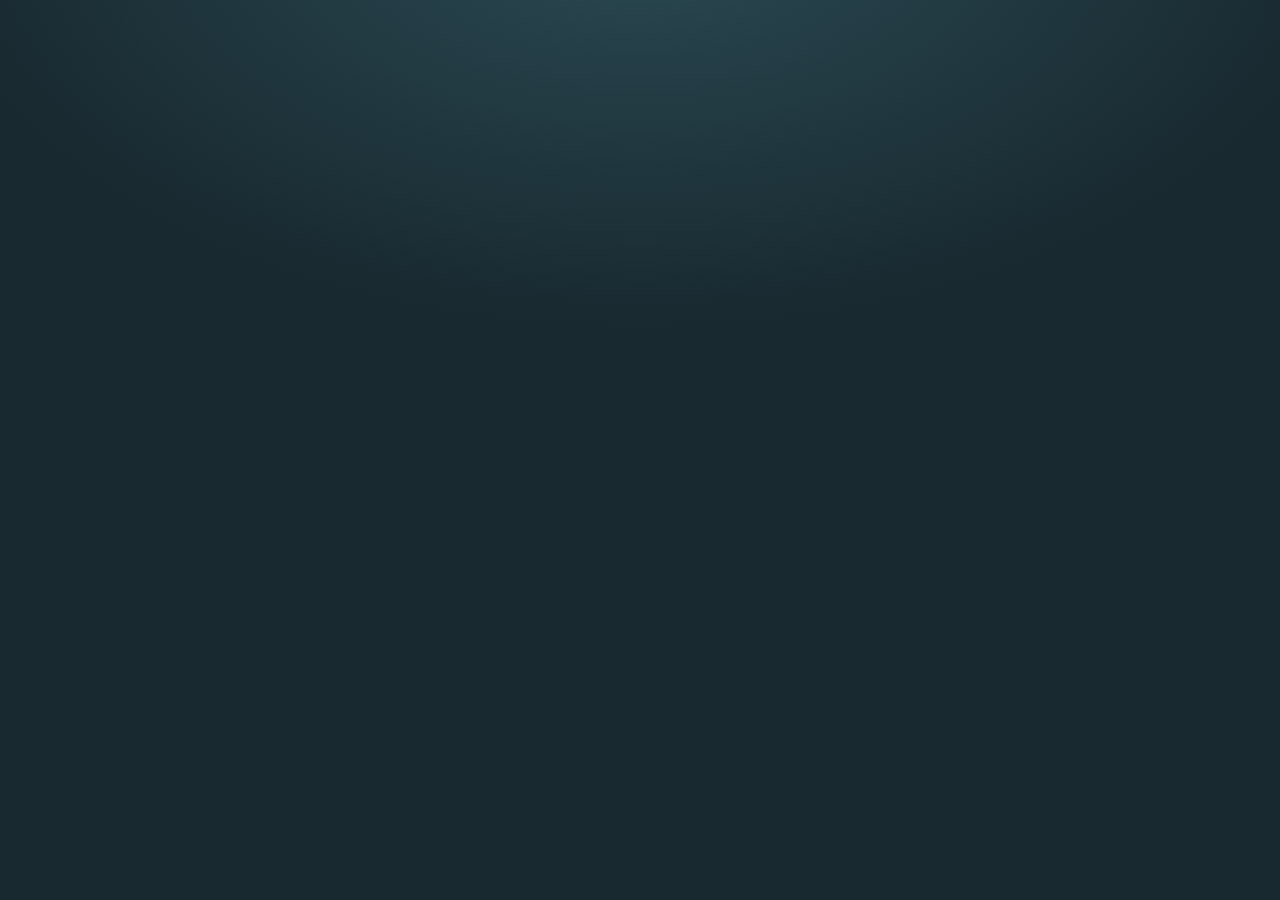
==== commit e958c5f3: "Update index.html to redirect to app/index.html Redirect to app/index.html with a link to open Kingm" ====
--- a/index.html
+++ b/index.html
@@ -1,35 +1,4 @@
 <!DOCTYPE html>
-<html lang="en">
-<head>
-<meta charset="utf-8">
-<meta name="viewport" content="width=device-width, initial-scale=1">
-<title>Kingmaker</title>
-<link rel="stylesheet" href="css/style.css">
-</head>
-<body>
-<div id="setup" class="screen"></div>
-<div id="game" class="screen" hidden>
-  <header id="top"></header>
-  <main id="stage">
-    <div id="mapwrap">
-      <div id="map"></div>
-      <div id="mapctl"><button data-act="zoom-in" title="Zoom in (+)">+</button><button data-act="zoom-out" title="Zoom out (−)">−</button><button data-act="zoom-fit" title="Whole map (0)">▢</button></div>
-      <div id="legend"></div>
-      <div id="banner" hidden></div>
-      <div id="tray"></div>
-    </div>
-    <aside id="side"><nav id="tabs"></nav><div id="panel"></div></aside>
-  </main>
-</div>
-<div id="pop" hidden></div>
-<div id="modal" hidden><div id="modalbox" role="dialog" aria-modal="true"></div></div>
-<div id="curtain" hidden></div>
-<script src="js/data/map.js"></script>
-<script src="js/data/cards.js"></script>
-<script src="js/engine.js"></script>
-<script src="js/ai.js"></script>
-<script src="js/heraldry.js"></script>
-<script src="js/board.js"></script>
-<script src="js/ui.js"></script>
-</body>
-</html>
+<html lang="en"><head><meta charset="utf-8"><title>Kingmaker</title>
+<meta http-equiv="refresh" content="0; url=app/index.html"></head>
+<body><p><a href="app/index.html">Open Kingmaker</a></p></body></html>
